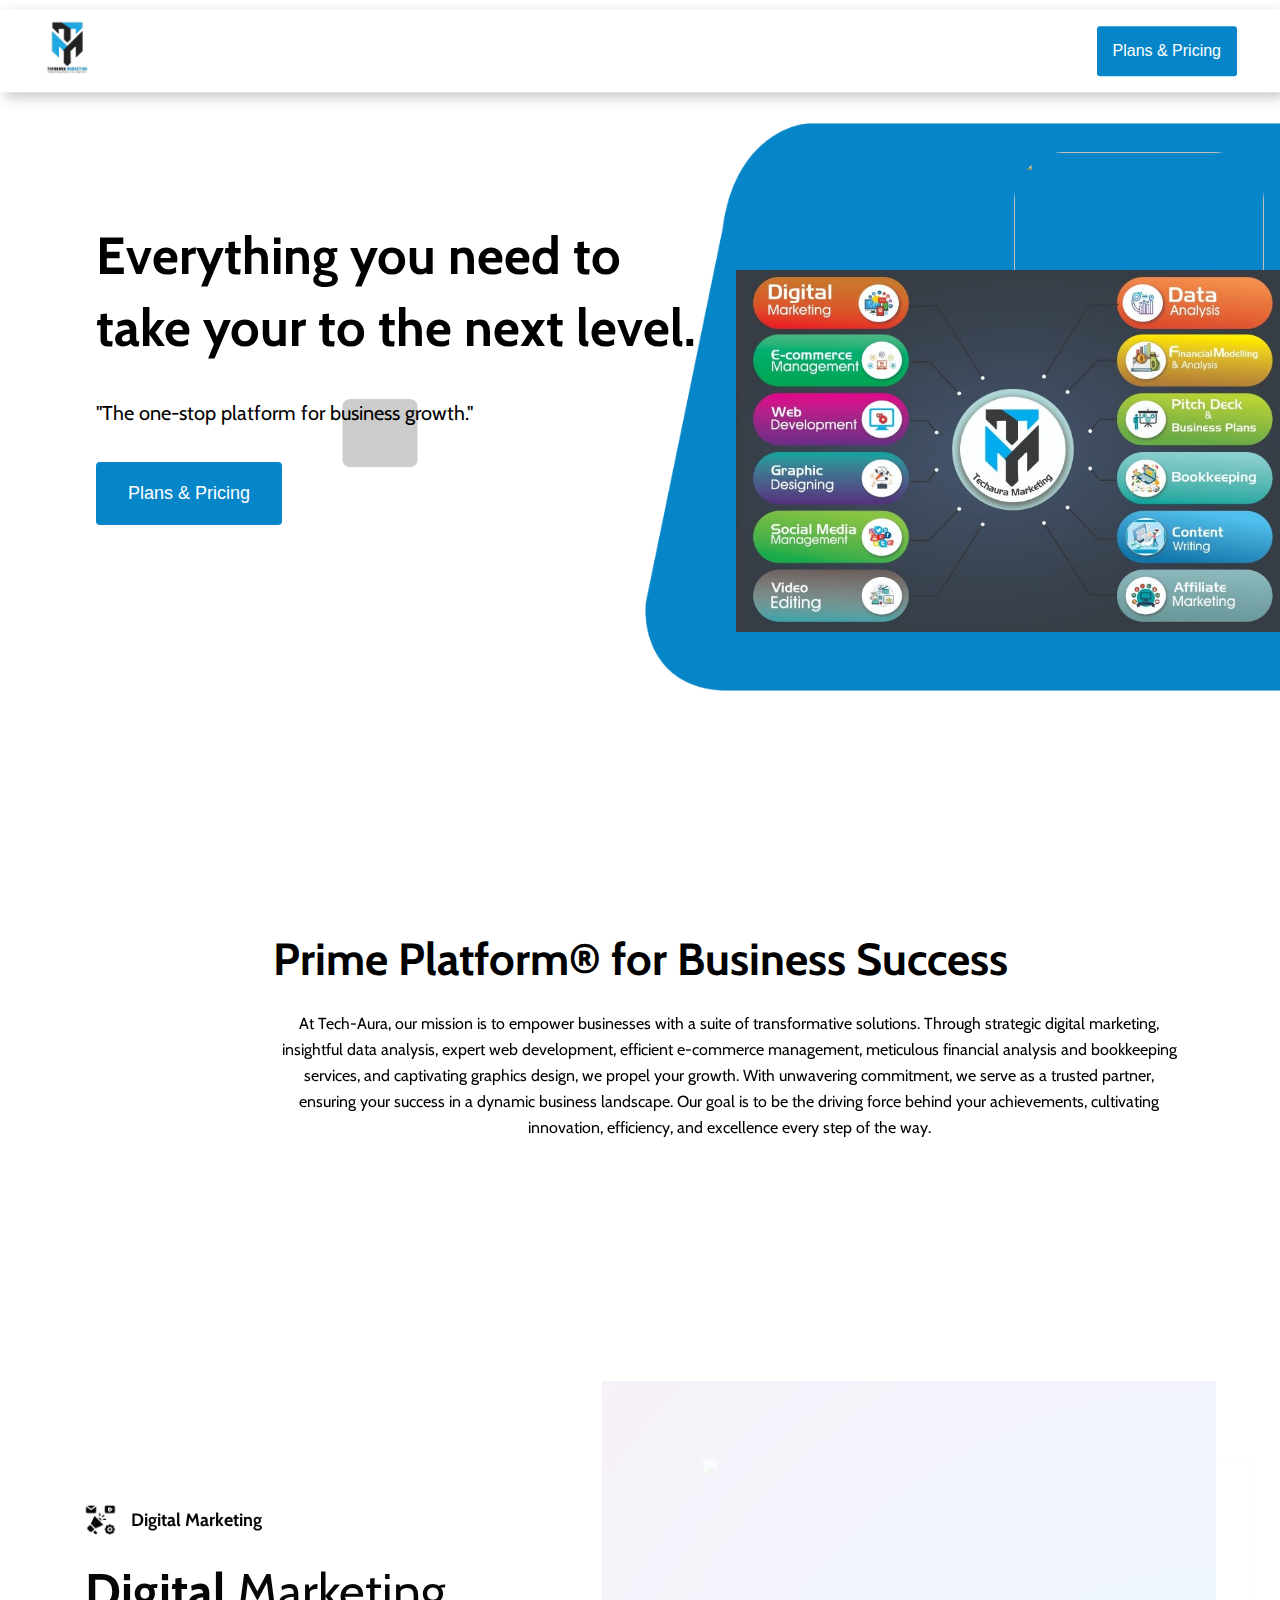
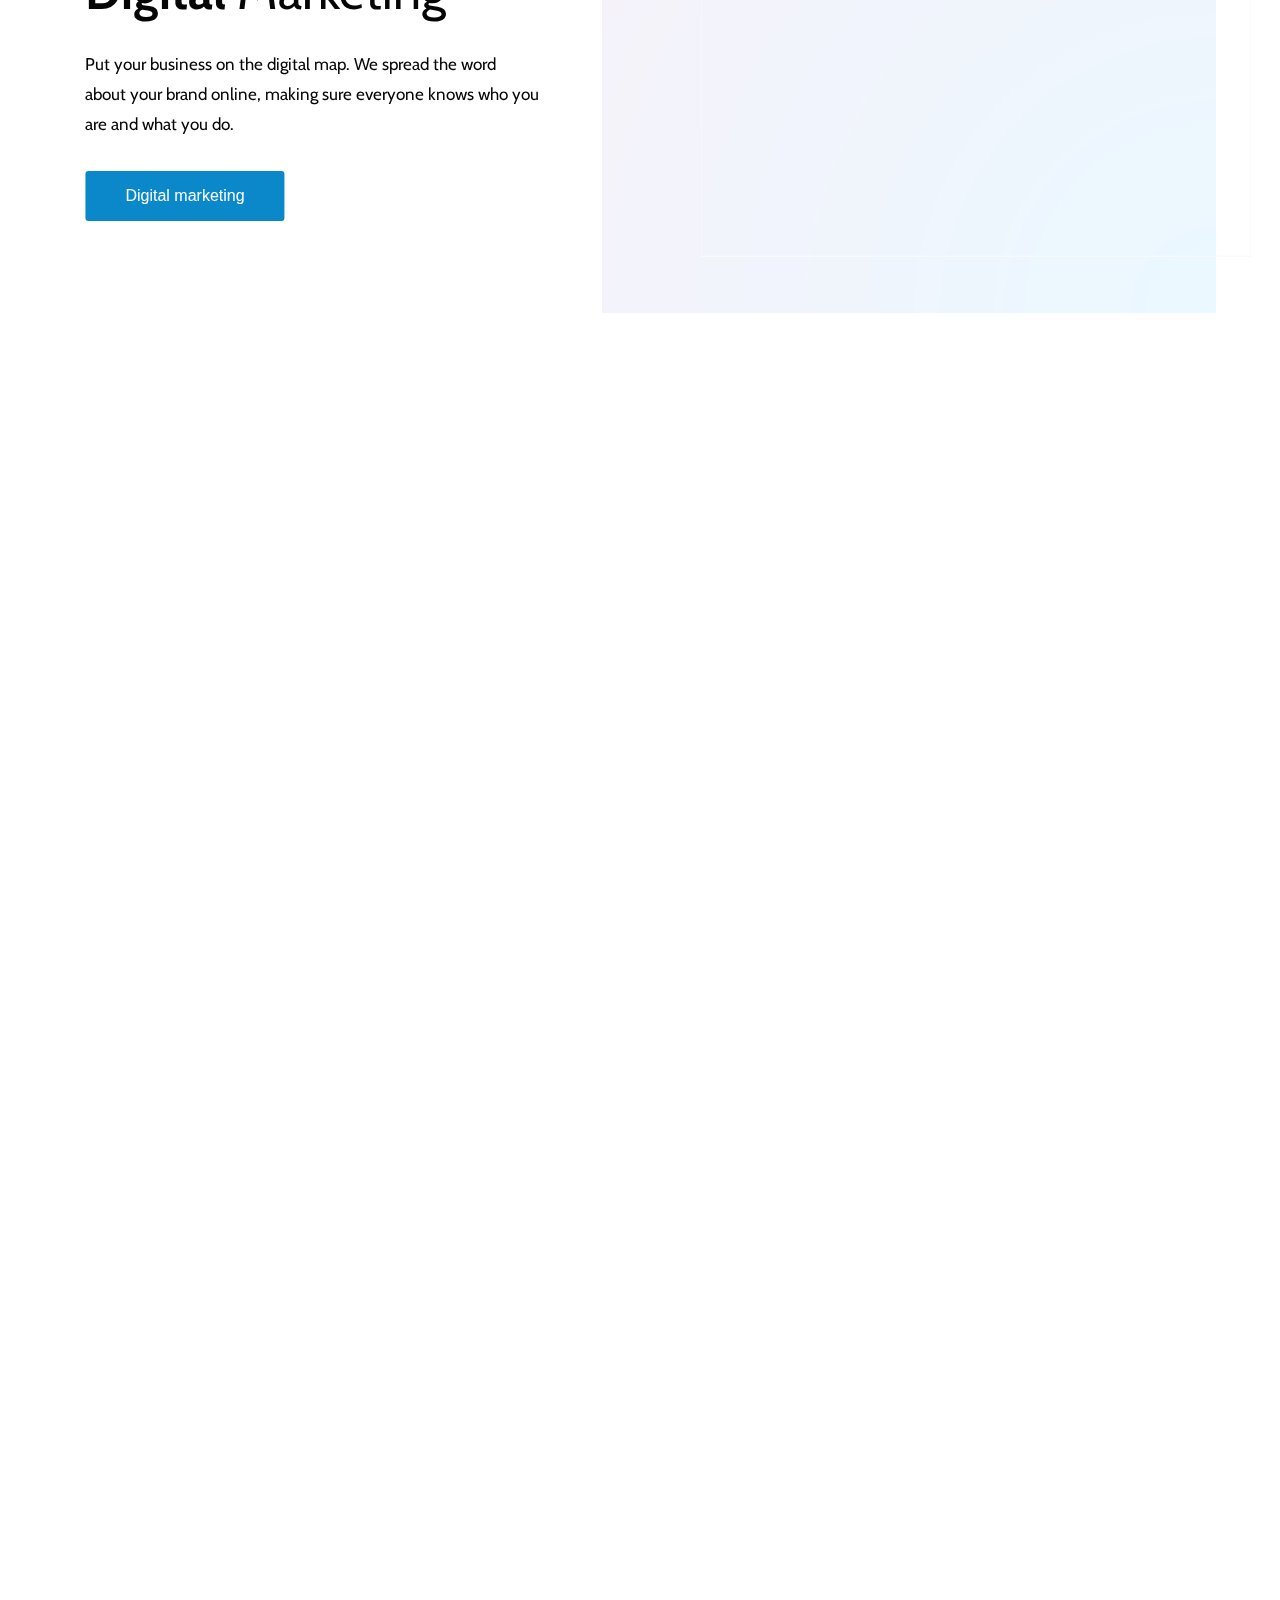
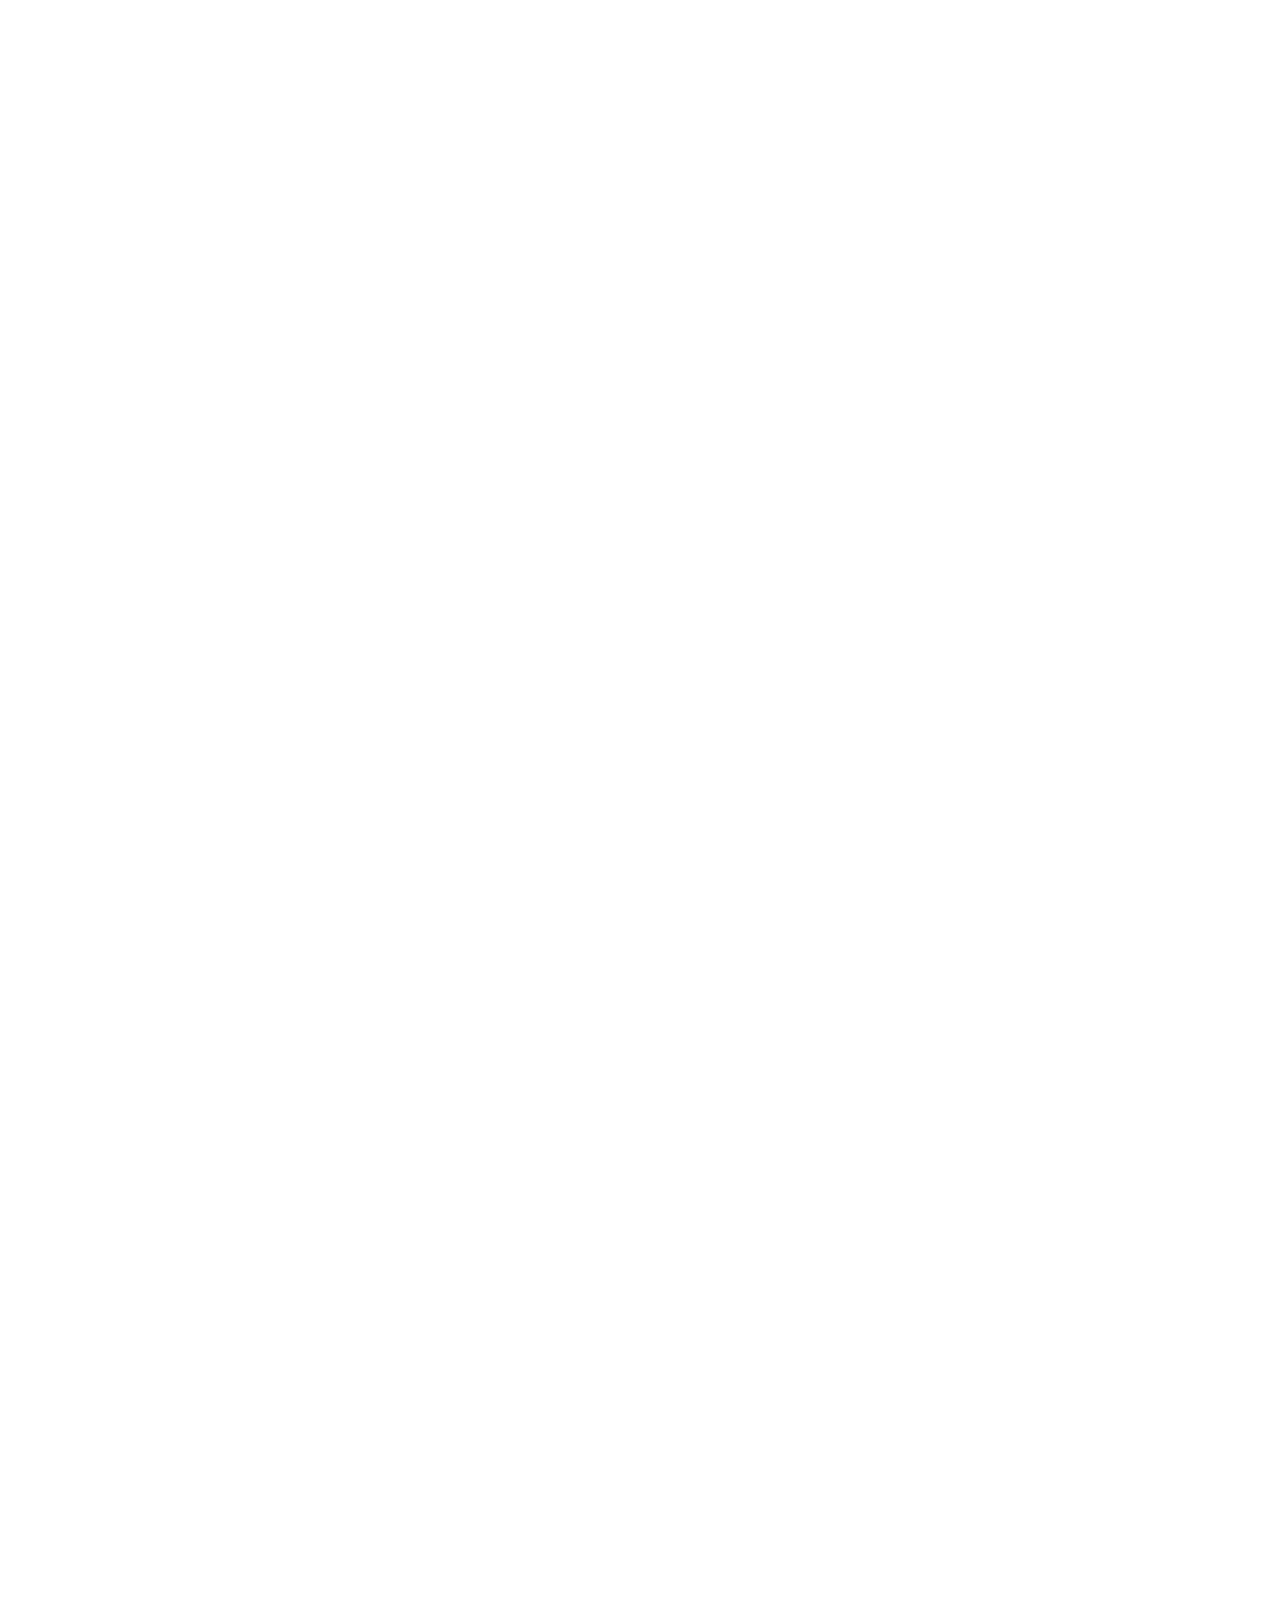
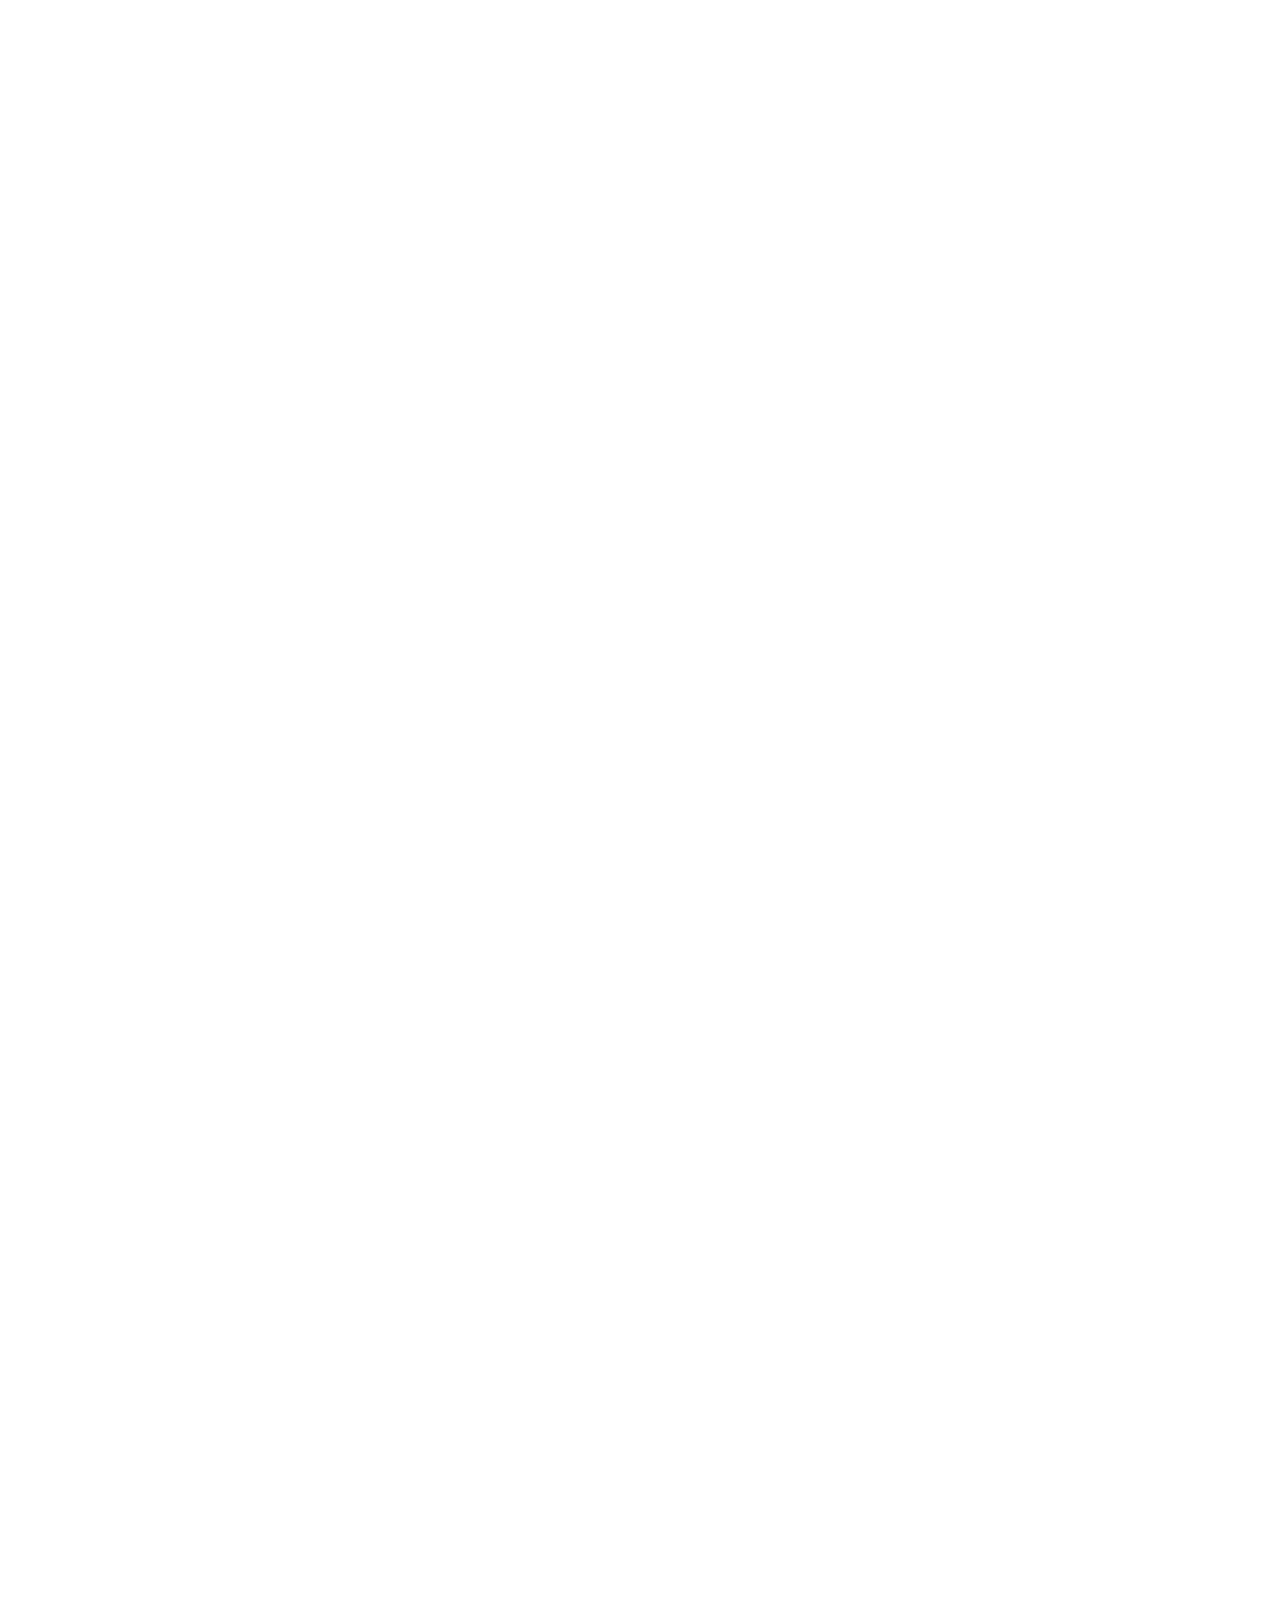
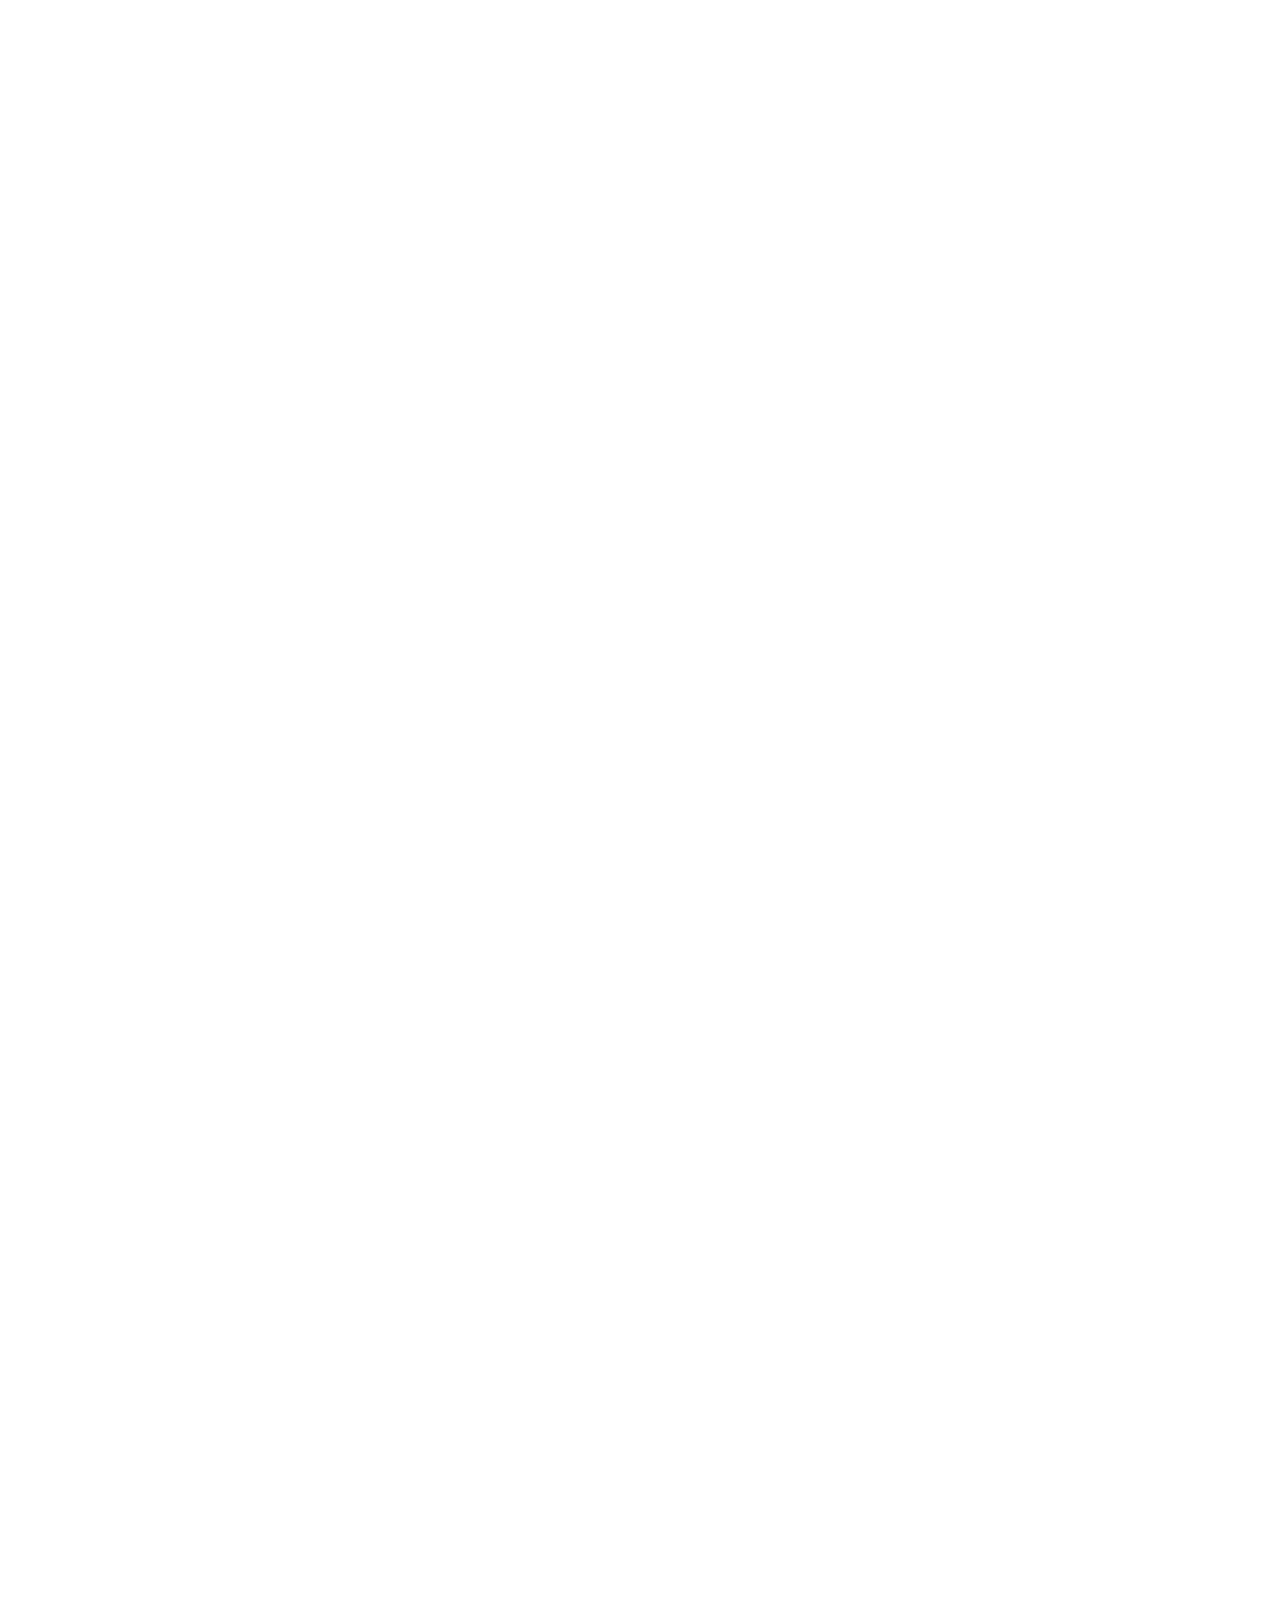
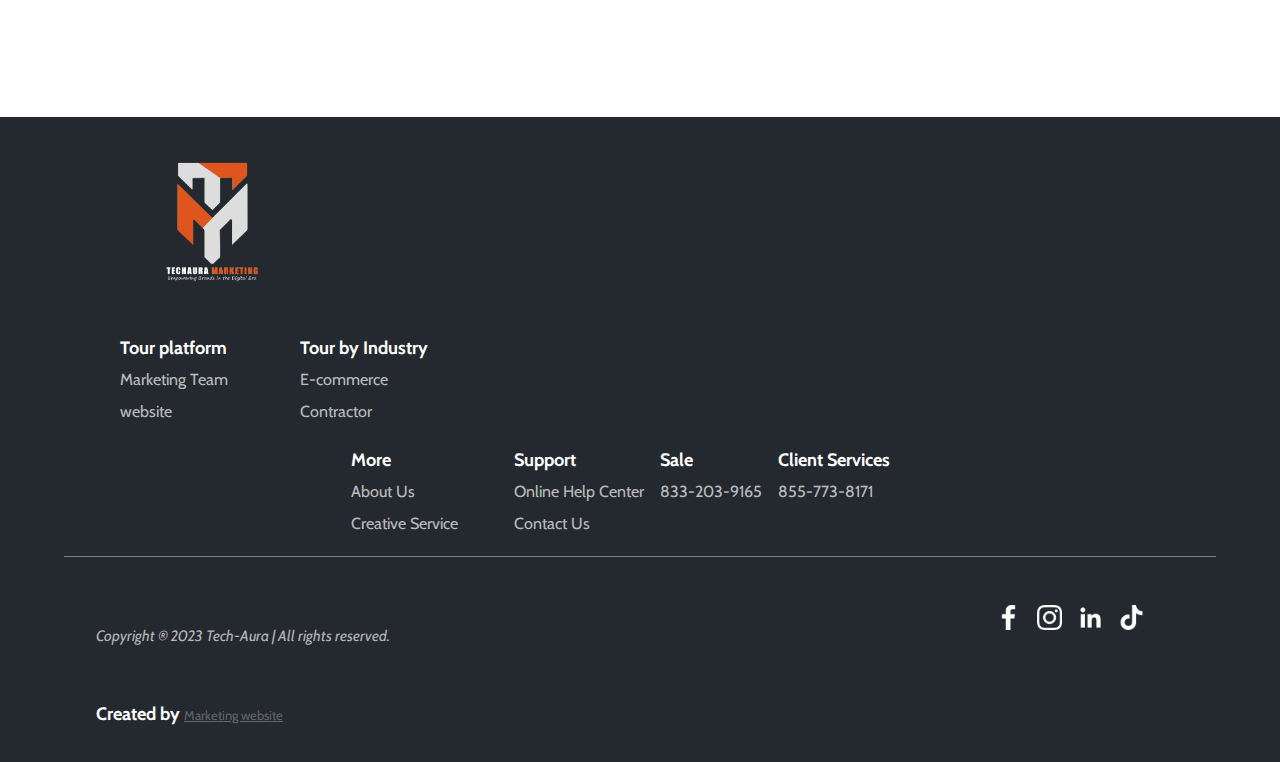
==== index.html @ 69d6fef4 "Page reconfigured" ====
<!DOCTYPE html>
<html lang="en">
  <head>
    <meta charset="UTF-8" />
    <meta name="viewport" content="width=device-width, initial-scale=1.0" />
    <title>marketing website</title>
    <link rel="icon" type="image/x-icon" href="./images/logo-2 (1).jpg" />
    <link rel="stylesheet" href="./css/index.css" />
    <script src="https://cdnjs.cloudflare.com/ajax/libs/gsap/3.12.2/gsap.min.js"></script>
    <script
      src="https://cdnjs.cloudflare.com/ajax/libs/gsap/3.12.2/ScrollTrigger.min.js"
      integrity="sha512-Ic9xkERjyZ1xgJ5svx3y0u3xrvfT/uPkV99LBwe68xjy/mGtO+4eURHZBW2xW4SZbFrF1Tf090XqB+EVgXnVjw=="
      crossorigin="anonymous"
      referrerpolicy="no-referrer"
    ></script>
    <script src="https://cdn.jsdelivr.net/gh/studio-freight/lenis@1.0.19/bundled/lenis.min.js"></script>
    <script src="./javascript/script.js" defer></script>
  </head>
  <body>
    <!-- header  -->
    <header class="header">
      <!-- header-left-block  -->
      <div class="header-left-block">
        <!-- logo-block  -->
        <a href="./index.html">
          <img class="logo" src="./images/Lgo (2).png" alt="" />
        </a>
        <!-- navbarlinks-block -->
        <div class="nav-links">
          <ul>
            <li id="content">
              <a href="#"
                >Services<span
                  ><img
                    src="./images/arrow-down-sign-to-navigate.png"
                    alt="" /></span
              ></a>
            </li>
            <li><a href="./Blog.html">Blog</a></li>
            <li><a href="./about.html">About</a></li>
            <li><a href="./contact.html">Contact</a></li>
          </ul>
        </div>
        <!-- Navbar HOver links-block -->
        <div class="nav-links-block" id="b">
          <div class="nav-links-col">
            <div class="nav-links-each">
              <!-- grid-small-block  -->
              <div class="nav-links-top">
                <img
                  src="./images/digital-marketing.png"
                  alt=""
                  class="small-block-icon"
                />
                <h4 class="small-block-heading">Digital Marketing</h4>
              </div>
              <!-- Nav Para -->
              <p>Fast-Track Success with Digital Marketing</p>
            </div>
            <div class="nav-links-each">
              <!-- grid-small-block  -->
              <div class="nav-links-top">
                <img
                  src="./images/e-com icon.png"
                  alt=""
                  class="small-block-icon"
                />
                <h4 class="small-block-heading">E-commerce Management</h4>
              </div>
              <!-- Nav Para -->
              <p>Drive Sales with E-Commerce Excellence</p>
            </div>
            <div class="nav-links-each">
              <!-- grid-small-block  -->
              <div class="nav-links-top">
                <img
                  src="./images/web-development icon.png"
                  alt=""
                  class="small-block-icon"
                />
                <h4 class="small-block-heading">Web Development</h4>
              </div>
              <!-- Nav Para -->
              <p>Coding Your Vision: Professional Web Development</p>
            </div>
            <div class="nav-links-each">
              <!-- grid-small-block  -->
              <div class="nav-links-top">
                <img
                  src="./images/graphic-design.png"
                  alt=""
                  class="small-block-icon"
                />
                <h4 class="small-block-heading">Graphis Designing</h4>
              </div>
              <!-- Nav Para -->
              <p>Navigating Aesthetics: Elevate with Graphics Design</p>
            </div>
          </div>

          <div class="nav-links-col">
            <div class="nav-links-each">
              <!-- grid-small-block  -->
              <div class="nav-links-top">
                <img
                  src="./images/social-media (1).png"
                  alt=""
                  class="small-block-icon"
                />
                <h4 class="small-block-heading">Social Media Management</h4>
              </div>
              <!-- Nav Para -->
              <p>Connect, Convert, Succeed: Social Media Pros</p>
            </div>
            <div class="nav-links-each">
              <!-- grid-small-block  -->
              <div class="nav-links-top">
                <img
                  src="./images/film-editing.png"
                  alt=""
                  class="small-block-icon"
                />
                <h4 class="small-block-heading">Video editing</h4>
              </div>
              <!-- Nav Para -->
              <p>Transforming Footage into Art: Video Editing Wizards</p>
            </div>
            <div class="nav-links-each">
              <!-- grid-small-block  -->
              <div class="nav-links-top">
                <img
                  src="./images/data-analysis.png"
                  alt=""
                  class="small-block-icon"
                />
                <h4 class="small-block-heading">Data Analysis</h4>
              </div>
              <!-- Nav Para -->
              <p>Turning Data into Knowledge: Analysis Pros</p>
            </div>
            <div class="nav-links-each">
              <!-- grid-small-block  -->
              <div class="nav-links-top">
                <img
                  src="./images/financial-analysis.png"
                  alt=""
                  class="small-block-icon"
                />
                <h4 class="small-block-heading">
                  Financial Modelling & Analysis
                </h4>
              </div>
              <!-- Nav Para -->
              <p>Financial Futures: Expert Analysis and Modeling</p>
            </div>
          </div>

          <div class="nav-links-col">
            <div class="nav-links-each">
              <!-- grid-small-block  -->
              <div class="nav-links-top">
                <img
                  src="./images/strategic-plan.png"
                  alt=""
                  class="small-block-icon"
                />
                <h4 class="small-block-heading">Pitch Deck & Business Plan</h4>
              </div>
              <!-- Nav Para -->
              <p>
                From Idea to Investment: Crafting Pitch Decks and Business Plans
              </p>
            </div>
            <div class="nav-links-each">
              <!-- grid-small-block  -->
              <div class="nav-links-top">
                <img
                  src="./images/bookkeeping (1).png"
                  alt=""
                  class="small-block-icon"
                />
                <h4 class="small-block-heading">Bookkeeping</h4>
              </div>
              <!-- Nav Para -->
              <p>Financial Precision: Bookkeeping Excellence</p>
            </div>
            <div class="nav-links-each">
              <!-- grid-small-block  -->
              <div class="nav-links-top">
                <img
                  src="./images/content-creator.png"
                  alt=""
                  class="small-block-icon"
                />
                <h4 class="small-block-heading">Content writing</h4>
              </div>
              <!-- Nav Para -->
              <p>Words that Matter: Masterful Content Creation</p>
            </div>
          </div>
        </div>
      </div>
      <!-- header-right-block  -->
      <div class="header-right-block">
        <!-- header-right-block-btn  -->
        <button class="right-block-btn">
          <a href="#">Plans & Pricing</a>
        </button>
      </div>
    </header>

    <!-- hero-section -->
    <section class="hero-section">
      <!-- background-assets-block  -->
      <!-- background-right-asset -->
      <div class="background-right-asset">
        <img
          class="background-right-image"
          src="./images/Vector 50 (2).png"
          alt=""
        />
      </div>
      <!-- backgroun-left-top-asset -->
      <div class="background-left-top-asset">
        <img
          class="background-rectangle-top"
          src="./images/Rectangle 1.png"
          alt=""
        />
      </div>
      <!-- backgroun-left-bottom-asset -->
      <div class="backgroun-left-bottom-asset">
        <img
          class="background-rectangle-bottom"
          src="./images/Rectangle 2.png"
          alt=""
        />
      </div>

      <!-- hero-block-content -->
      <div class="hero-block-content">
        <!-- left-grid-block  -->
        <div class="left-grid-block">
          <div class="left-grid-block-content">
            <h1 class="left-grid-block-heading">
              Everything you need to take your
              <span class="auto-type"></span> to the next level.
            </h1>
            <p class="left-grid-block-para">
              "The one-stop platform for business growth."
            </p>
            <button class="left-grid-block-btn">
              <a href="http://">Plans & Pricing</a>
            </button>
          </div>
        </div>
        <!-- right-grid-block  -->
        <div class="right-grid-block">
          <div class="right-grid-block-content">
            <img
              class="right-block-image-first"
              src="https://firebasestorage.googleapis.com/v0/b/tech-aura.appspot.com/o/group-people-working-team%20(1).jpg?alt=media&token=35de0142-ad74-4899-b214-7d2cd3d12f76"
              alt=""
            />
            <img
              class="right-block-image-second"
              src="./images/hero-bg.jpg"
              alt=""
            />
          </div>
        </div>
      </div>
    </section>
    <!-- brief-info -->
    <section class="brief-info-section">
      <div class="brief-info-block-content">
        <h1 class="brief-info-block-heading">
          Prime Platform® for Business Success
        </h1>
        <p class="brief-info-block-para">
          At Tech-Aura, our mission is to empower businesses with a suite of
          transformative solutions. Through strategic digital marketing,
          insightful data analysis, expert web development, efficient e-commerce
          management, meticulous financial analysis and bookkeeping services,
          and captivating graphics design, we propel your growth. With
          unwavering commitment, we serve as a trusted partner, ensuring your
          success in a dynamic business landscape. Our goal is to be the driving
          force behind your achievements, cultivating innovation, efficiency,
          and excellence every step of the way.
        </p>
      </div>
    </section>
    <!-- service-section -->
    <section class="service-section">
      <!-- service-block-content  -->
      <div class="service-block-content">
        <!-- grid-first-block  -->
        <div class="service-grid-block">
          <!-- grid-left-block  -->
          <div class="service-grid-left-block service-animation-info">
            <!-- grid-small-block  -->
            <div class="grid-small-block">
              <img
                src="./images/digital-marketing.png"
                alt=""
                class="small-block-icon"
              />
              <h4 class="small-block-heading">Digital Marketing</h4>
            </div>
            <h1 class="grid-left-block-heading">
              Digital <span class="grid-block-span">Marketing</span>
            </h1>
            <p class="grid-left-block-para">
              Put your business on the digital map. We spread the word about
              your brand online, making sure everyone knows who you are and what
              you do.
            </p>
            <button class="grid-left-block-btn">
              <a href="">Digital marketing</a>
            </button>
          </div>
          <!-- grid-right-block  -->
          <div class="service-grid-right-block service-animation-block">
            <img
              src="https://firebasestorage.googleapis.com/v0/b/tech-aura.appspot.com/o/DigitalMarketing(1).jpg?alt=media&token=f0b3ee08-d6f8-42c7-abb7-6e18aa6aa302"
              alt=""
              class="grid-right-block-img"
            />
          </div>
        </div>
        <!-- grid-second-block  -->
        <div class="service-grid-block">
          <!-- grid-left-block  -->
          <div class="service-grid-left-block service-animation-info">
            <!-- grid-small-block -->
            <div class="grid-small-block">
              <img
                src="./images/e-com icon.png"
                alt=""
                class="small-block-icon"
              />
              <h4 class="small-block-heading">E-Commerce Management</h4>
            </div>
            <h1 class="grid-left-block-heading">
              E-commerce <span class="grid-block-span"> Management</span>
            </h1>
            <p class="grid-left-block-para">
              Selling made simple. We handle the nitty-gritty of your online
              store, so you can make sales while we make sure everything runs
              like clockwork.
            </p>
            <button class="grid-left-block-btn">
              <a href="">E-commerce management</a>
            </button>
          </div>
          <!-- grid-right-block  -->
          <div class="service-grid-right-block service-animation-block">
            <img
              src="https://firebasestorage.googleapis.com/v0/b/tech-aura.appspot.com/o/e-com.jpg?alt=media&token=a4ffc739-c35b-4fcd-989b-e1a9fe296877"
              alt=""
              class="grid-right-block-img"
            />
          </div>
        </div>

        <!-- grid-third-block -->
        <div class="service-grid-block">
          <!-- grid-left-block  -->
          <div class="service-grid-left-block service-animation-info">
            <!-- grid-small-block -->
            <div class="grid-small-block">
              <img
                src="./images/web-development icon.png"
                alt=""
                class="small-block-icon"
              />
              <h4 class="small-block-heading">Web Development</h4>
            </div>
            <h1 class="grid-left-block-heading">
              Web <span class="grid-block-span">Development</span>
            </h1>
            <p class="grid-left-block-para">
              Your website, your way. We build sites that are like your best
              employee—always working, always impressing, and never taking a
              coffee break.
            </p>
            <button class="grid-left-block-btn">
              <a href="">Web development</a>
            </button>
          </div>
          <!-- grid-right-block  -->
          <div class="service-grid-right-block service-animation-block">
            <img
              src="https://firebasestorage.googleapis.com/v0/b/tech-aura.appspot.com/o/WD.jpg?alt=media&token=7f5907f6-e8e3-49e4-8478-03e8ae3d8b2d"
              alt=""
              class="grid-right-block-img"
            />
          </div>
        </div>

        <!-- grid-fourth-block -->
        <div class="service-grid-block">
          <!-- grid-left-block  -->
          <div class="service-grid-left-block service-animation-info">
            <!-- grid-small-block -->
            <div class="grid-small-block">
              <img
                src="./images/graphic-design.png"
                alt=""
                class="small-block-icon"
              />
              <h4 class="small-block-heading">Graphic Designing</h4>
            </div>
            <h1 class="grid-left-block-heading">
              Graphic <span class="grid-block-span">Designing</span>
            </h1>
            <p class="grid-left-block-para">
              Art with a purpose. Our designs aren't just pretty; they're
              storytellers, sparking instant connections and turning heads your
              way.
            </p>
            <button class="grid-left-block-btn">
              <a href="">Graphic designing</a>
            </button>
          </div>
          <!-- grid-right-block  -->
          <div class="service-grid-right-block service-animation-block">
            <img
              src="https://firebasestorage.googleapis.com/v0/b/tech-aura.appspot.com/o/GraphicDesign%20(1).jpg?alt=media&token=455a0353-ab69-4b3b-93b8-1aa8b7670e25"
              alt=""
              class="grid-right-block-img"
            />
          </div>
        </div>

        <!-- grid-fifth-block -->
        <div class="service-grid-block">
          <!-- grid-left-block  -->
          <div class="service-grid-left-block service-animation-info">
            <!-- grid-small-block -->
            <div class="grid-small-block">
              <img
                src="./images/social-media (1).png"
                alt=""
                class="small-block-icon"
              />
              <h4 class="small-block-heading">Social Media Management</h4>
            </div>
            <h1 class="grid-left-block-heading">
              Social <span class="grid-block-span">Media Management</span>
            </h1>
            <p class="grid-left-block-para">
              We're your online social butterflies. We handle your social media
              so you can focus on what you do best while we create buzz and
              build your online tribe.
            </p>
            <button class="grid-left-block-btn">
              <a href="">Social Media Management</a>
            </button>
          </div>
          <!-- grid-right-block  -->
          <div class="service-grid-right-block service-animation-block">
            <img
              src="https://firebasestorage.googleapis.com/v0/b/tech-aura.appspot.com/o/SocialMedialM.jpg?alt=media&token=38119fa1-e382-476b-a349-7122c2722ea4"
              alt=""
              class="grid-right-block-img"
            />
          </div>
        </div>

        <!-- grid-sixth-block -->
        <div class="service-grid-block">
          <!-- grid-left-block  -->
          <div class="service-grid-left-block service-animation-info">
            <!-- grid-small-block -->
            <div class="grid-small-block">
              <img
                src="./images/film-editing.png"
                alt=""
                class="small-block-icon"
              />
              <h4 class="small-block-heading">Video Editing</h4>
            </div>
            <h1 class="grid-left-block-heading">
              Video <span class="grid-block-span"> Editing</span>
            </h1>
            <p class="grid-left-block-para">
              Lights, camera, editing! We turn your footage into a blockbuster.
              Smooth transitions, snappy edits—your story, now a visual
              masterpiece.
            </p>
            <button class="grid-left-block-btn">
              <a href="">Video Editing</a>
            </button>
          </div>
          <!-- grid-right-block  -->
          <div class="service-grid-right-block service-animation-block">
            <img
              src="https://firebasestorage.googleapis.com/v0/b/tech-aura.appspot.com/o/VideoEditing1.jpg?alt=media&token=ecf9ee35-1299-4541-b336-0c6206171f5f"
              alt=""
              class="grid-right-block-img"
            />
          </div>
        </div>

        <!-- grid-seventh-block -->
        <div class="service-grid-block">
          <!-- grid-left-block  -->
          <div class="service-grid-left-block service-animation-info">
            <!-- grid-small-block -->
            <div class="grid-small-block">
              <img
                src="./images/data-analysis.png"
                alt=""
                class="small-block-icon"
              />
              <h4 class="small-block-heading">Data Analysis</h4>
            </div>
            <h1 class="grid-left-block-heading">
              Data<span class="grid-block-span"> Analysis</span>
            </h1>
            <p class="grid-left-block-para">
              Uncover secrets in numbers. We're the codebreakers, turning data
              into insights, helping you make smart choices and see
              opportunities others miss.
            </p>
            <button class="grid-left-block-btn">
              <a href="">Data Analysis</a>
            </button>
          </div>
          <!-- grid-right-block  -->
          <div class="service-grid-right-block service-animation-block">
            <img
              src="https://firebasestorage.googleapis.com/v0/b/tech-aura.appspot.com/o/DataAnalysis2.jpg?alt=media&token=d14e3ce7-6cfc-4478-8ac2-d83439b3fc60"
              alt=""
              class="grid-right-block-img"
            />
          </div>
        </div>

        <!-- grid-eighth-block -->
        <div class="service-grid-block">
          <!-- grid-left-block  -->
          <div class="service-grid-left-block service-animation-info">
            <!-- grid-small-block -->
            <div class="grid-small-block">
              <img
                src="./images/financial-analysis.png"
                alt=""
                class="small-block-icon"
              />
              <h4 class="small-block-heading">
                Financial Modelling & Analysis
              </h4>
            </div>
            <h1 class="grid-left-block-heading">
              Financial<span class="grid-block-span"> Modelling </span> &
              <span class="grid-block-span">Analysis</span>
            </h1>
            <p class="grid-left-block-para">
              Your financial GPS. We map out your financial journey, so you can
              navigate the twists and turns of business with confidence.
            </p>
            <button class="grid-left-block-btn">
              <a href="">Financial Modelling & Analysis</a>
            </button>
          </div>
          <!-- grid-right-block  -->
          <div class="service-grid-right-block service-animation-block">
            <img
              src="https://firebasestorage.googleapis.com/v0/b/tech-aura.appspot.com/o/Finance.jpg?alt=media&token=dcbf0689-b756-4b1b-9f37-a558356914fa"
              alt=""
              class="grid-right-block-img"
            />
          </div>
        </div>

        <!-- grid-ninth-block -->
        <div class="service-grid-block">
          <!-- grid-left-block  -->
          <div class="service-grid-left-block service-animation-info">
            <div class="grid-small-block">
              <img
                src="./images/strategic-plan.png"
                alt=""
                class="small-block-icon"
              />
              <h4 class="small-block-heading">Pitch Dect & Business Plans</h4>
            </div>
            <h1 class="grid-left-block-heading">
              Pitch Deck <span class="grid-block-span">& </span>Business Plans
            </h1>
            <p class="grid-left-block-para">
              Turning dreams into plans. Our magic? Crafting presentations that
              make investors nod, helping your ideas take flight in the business
              world.
            </p>
            <button class="grid-left-block-btn">
              <a href="">Pitch Deck & Business Plan</a>
            </button>
          </div>
          <!-- grid-right-block  -->
          <div class="service-grid-right-block service-animation-block">
            <img
              src="https://firebasestorage.googleapis.com/v0/b/tech-aura.appspot.com/o/Businessplan2.jpg?alt=media&token=0523afb5-cc5a-461f-9201-ca30ff02441a"
              alt=""
              class="grid-right-block-img"
            />
          </div>
        </div>

        <!-- grid-tenth-block -->
        <div class="service-grid-block">
          <!-- grid-left-block  -->
          <div class="service-grid-left-block service-animation-info">
            <!-- grid-small-block -->
            <div class="grid-small-block">
              <img
                src="./images/bookkeeping (1).png"
                alt=""
                class="small-block-icon"
              />
              <h4 class="small-block-heading">Bookkeeping</h4>
            </div>
            <h1 class="grid-left-block-heading">Bookkeeping</h1>
            <p class="grid-left-block-para">
              Numbers made nice. We organize your financial puzzle, making sure
              your money matters are tidy and clear, leaving you worry-free.
            </p>
            <button class="grid-left-block-btn">
              <a href="">Bookkeeping</a>
            </button>
          </div>
          <!-- grid-right-block  -->
          <div class="service-grid-right-block service-animation-block">
            <img
              src="https://firebasestorage.googleapis.com/v0/b/tech-aura.appspot.com/o/Bookkeeping2.jpg?alt=media&token=52a95fc7-0243-4b5f-a4fc-5c63c7a1640b"
              alt=""
              class="grid-right-block-img"
            />
          </div>
        </div>

        <!-- grid-eleventh-block -->
        <div class="service-grid-block">
          <!-- grid-left-block  -->
          <div class="service-grid-left-block service-animation-info">
            <!-- grid-small-block -->
            <div class="grid-small-block">
              <img
                src=".//images/content-creator.png"
                alt=""
                class="small-block-icon"
              />
              <h4 class="small-block-heading">Content Writing</h4>
            </div>
            <h1 class="grid-left-block-heading">
              Content <span class="grid-block-span">Writing</span>
            </h1>
            <p class="grid-left-block-para">
              Words that win hearts. Our writing tells your story, making sure
              people not only hear you but fall in love with what you say.
            </p>
            <button class="grid-left-block-btn">
              <a href="">Content Writing</a>
            </button>
          </div>
          <!-- grid-right-block  -->
          <div class="service-grid-right-block service-animation-block">
            <img
              src="https://firebasestorage.googleapis.com/v0/b/tech-aura.appspot.com/o/ContentWriting2.jpg?alt=media&token=ead1154c-9357-4fe1-936e-90bb38ce85e5"
              alt=""
              class="grid-right-block-img"
            />
          </div>
        </div>
      </div>
    </section>

    <!-- footer-section  -->
    <footer class="footer-section">
      <!-- footer-top-content  -->
      <div class="footer-block-top-content">
        <!-- footer-top-left-block  -->
        <div class="footer-top-left-block">
          <!-- logo-block  -->
          <img class="left-block-logo" src="./images/Lgo (1).png" alt="" />
        </div>
        <!-- footer-top-mis-block  -->
        <div class="footer-top-mid-block">
          <!-- mid-left-block  -->
          <div class="mid-left-block">
            <h1 class="mid-left-block-heading">Tour platform</h1>
            <!-- mid-left-block-links  -->
            <div class="mid-left-block-links">
              <ul>
                <li><a href="">Marketing Team</a></li>
                <li><a href="">website</a></li>
              </ul>
            </div>
          </div>
          <!-- mid-right-block  -->
          <div class="mid-right-block">
            <h1 class="mid-right-block-heading">Tour by Industry</h1>
            <!-- mid-right-block-links  -->
            <div class="mid-right-block-links">
              <ul>
                <li><a href="">E-commerce</a></li>
                <li><a href="">Contractor</a></li>
              </ul>
            </div>
          </div>
        </div>
        <!-- footer-right-block -->
        <div class="footer-right-block">
          <!-- footer-right-block-left-content-block  -->
          <div class="footer-right-block-left-content-block">
            <h1 class="left-block-heading">More</h1>
            <!-- left-block-links  -->
            <div class="left-block-links">
              <ul>
                <li><a href="">About Us</a></li>
                <li><a href="">Creative Service</a></li>
              </ul>
            </div>
          </div>
          <!-- footer-right-block-right-content-block -->
          <div class="footer-right-block-right-content-block">
            <!-- right-top-block  -->
            <div class="right-top-block">
              <h1 class="right-top-block-heading">Support</h1>
              <!-- right-top-block-links -->
              <div class="right-top-block-links">
                <ul>
                  <li><a href="">Online Help Center</a></li>
                  <li><a href="">Contact Us</a></li>
                </ul>
              </div>
            </div>
            <!-- right-mid-block -->
            <div class="right-mid-block">
              <h1 class="right-mid-block-heading">Sale</h1>
              <!-- right-mid-block-links -->
              <div class="right-mid-block-links">
                <ul>
                  <li><a href="">833-203-9165</a></li>
                </ul>
              </div>
            </div>
            <!-- right-bottom-block -->
            <div class="right-bottom-block">
              <h1 class="right-bottom-block-heading">Client Services</h1>
              <!-- right-bottom-block-links -->
              <div class="right-bottom-block-links">
                <ul>
                  <li><a href="">855-773-8171</a></li>
                </ul>
              </div>
            </div>
          </div>
        </div>
      </div>
      <!-- footer-block-bottom-content -->
      <div class="footer-block-bottom-content">
        <!-- footer-bottom-top-block-content -->
        <div class="footer-bottom-top-block-content">
          <!-- bottom-top-left-block -->
          <div class="bottom-top-left-block">
            <!-- top-left-block-para -->
            <p class="top-left-block-para">
              Copyright ® 2023 Tech-Aura | All rights reserved.
            </p>
            <!-- <div class="top-left-block-links">
              <ul>
                <li><a href="&">Brand Guidelines</a></li>
                <li><a href="&">legal</a></li>
                <li><a href="&">Privacy PoLicy</a></li>
              </ul>
            </div> -->
          </div>
          <!-- bottom-top-right-block -->
          <div class="bottom-top-right-block">
            <!-- <h1 class="bottom-top-right-block-heading">Social Links</h1> -->
            <!-- bottom-top-right-block-images -->
            <div class="bottom-top-right-block-images">
              <a href="https://www.facebook.com/profile.php?id=61550906618997"
                ><img
                  class="top-right-block-image"
                  src="./images/facebook-app-symbol (1).png"
                  alt=""
              /></a>
              <a href="https://www.instagram.com/techauramarketing/"
                ><img
                  class="top-right-block-image"
                  src="./images/instagram.png"
                  alt=""
              /></a>
              <a href="https://www.linkedin.com/company/99925884/admin/?lipi=urn%3Ali%3Apage%3Ad_flagship3_feed%3Bik83%2FX4BRyahn8GapzRzjQ%3D%3D"
                ><img
                  class="top-right-block-image"
                  src="./images/linkedin.png"
                  alt=""
              /></a>
              <a href="https://www.tiktok.com/business-suite/homepage"
                ><img
                  class="top-right-block-image"
                  src="./images/tik-tok.png"
                  alt=""
              /></a>
            </div>
          </div>
        </div>
        <!-- footer-bottom-bottom-block-content -->
        <div class="footer-bottom-bottom-block-content">
          <!-- bottom-block-content-first-heading -->
          <a class="bottom-block-content-first-link" href=""
            ><h1 class="bottom-block-content-first-heading">Created by</h1></a
          >
          <!-- bottom-block-content-second-link -->
          <a class="bottom-block-content-second-link" href=""
            >Marketing website</a
          >
        </div>
      </div>
    </footer>
    <!-- Load Typing library from the CDN -->
    <script src="https://unpkg.com/typed.js@2.0.16/dist/typed.umd.js"></script>

    <!-- Setup and start type animation code! -->
    <script>
      var typed = new Typed(".auto-type", {
        strings: [
          "brands",
          "business",
          " law firm",
          "real estate venture",
          "salon",
          "gym",
          "restaurant",
          "shop",
          "tech start-up",
          "consultancy",
          "e-commerce store",
          "clinic",
          "manufacturing unit",
          "bakery",
          "studio",
          "hotel",
          "farm",
          "clinic",
          "institute",
          "studio",
          "agency",
        ],
        typeSpeed: 100,
        loopCount: Infinity,
        loop: true,
      });
    </script>
  </body>
</html>
---- css/index.css ----
@import url("https://fonts.googleapis.com/css2?family=Cabin:ital,wght@0,400;0,500;0,600;0,700;1,400&display=swap");

/* css reset  */
/*! Note Use Rem Unit */
* {
  margin: 0px;
  padding: 0px;
}
:root {
  --primary: #0686c8;
  --secondary: black;
}
body {
  background-color: rgb(255, 255, 255);
  font-family: "Cabin", sans-serif;
  overflow-x: hidden;
}
/** header for navbar  */
header {
  background-color: rgb(255, 255, 255);
  box-shadow: 5px 5px 12px #8888887c;
  display: flex;
  justify-content: space-between;
  align-items: center;
  position: fixed;
  z-index: 2;
  top: 0px;
  width: 100vw;
}
/* header-left-block  */
.header-left-block {
  display: flex;
  margin-left: 23px;
  align-items: center;
}
/* logo-block */
.logo {
  width: 90px;
}
/* navbar-link */
.nav-links {
  margin: 0px 23px;
  position: relative;
}
.nav-links ul {
  display: flex;
  list-style: none;
}
.nav-links a {
  margin: 0px 20px;
  font-size: 18px;
  text-decoration: none;
  color: var(--secondary);
  font-weight: 600;
  position: relative;
}
.nav-links ul li :hover {
  color: var(--primary);
}
.nav-links a span {
  position: absolute;
  top: 4px;
  right: -20px;
}
.nav-links-block {
  position: absolute;
  top: 60px;
  left: 151px;
  display: grid;
  grid-template-columns: repeat(3, 1fr);
  gap: 20px;
  background-color: var(--primary);
  padding: 1rem 3rem;
  width: 60%;
  border-radius: 10px;
  display: none;
}
.nav-links-top h4 {
  font-size: 14px;
  /* color: white; */
}
.nav-links-each {
  margin: 2rem 0px;
  background-color: white;
  padding: 1.5rem 1rem;
  border-radius: 5px;
  height: 75px;
}
.nav-links-each p {
  /* color: white; */
  font-size: 12px;
}

/* header-right-block */
.header-right-block {
  padding: 0px 20px;
  margin-right: 23px;
}
/* right-block-btn  */
.right-block-btn {
  padding: 1rem 1rem;
  border: none;
  background-color: var(--primary);
  border-radius: 3px;
}
.right-block-btn a {
  text-decoration: none;
  font-size: 16px;
  color: rgb(255, 255, 255);
}
/* background-right-asset */
.background-right-asset {
  position: absolute;
  top: -17px;
  z-index: -111;
  right: 371px;
}
.background-right-asset img {
  width: 650px;
  position: absolute;
}
/* background-left-top-asset */
.background-left-top-asset {
  position: absolute;
  top: -14px;
  left: -98px;
  opacity: 0.2;
}
/* backgroun-left-bottom */
.backgroun-left-bottom-asset {
  position: absolute;
  left: 241px;
  bottom: 36px;
  opacity: 0.2;
  z-index: -1111;
}

.background-rectangle-bottom {
  width: 150px;
}

.auto-type {
  color: var(--primary);
}
/* hero section  */
.hero-section {
  position: relative;
  width: 90%;
  height: 600px;
  margin-top: 140px;
  margin-left: auto;
  margin-right: auto;
  z-index: 1;
}
/* grid-block */
.hero-block-content {
  display: grid;
  grid-template-columns: repeat(2, 1fr);
  grid-gap: 23px;
}
/* left-grid-block */
.left-grid-block {
  display: flex;
  flex-direction: column;
  justify-content: flex-start;
  align-items: flex-start;
  padding: 2rem;
}
/* left-block-content  */
.left-grid-block-content {
  width: 600px;
}
.left-grid-block-heading {
  font-size: 52px;
  line-height: 72px;
  margin-top: 3rem;
}
.left-grid-block-para {
  margin-top: 2rem;
  font-size: 20px;
  line-height: 34px;
}
.left-grid-block-btn {
  padding: 1.3rem 2rem;
  background-color: var(--primary);
  margin-top: 2rem;
  border: none;
  border-radius: 4px;
  transition: all 1s;
}

.left-grid-block-btn:hover {
  background-color: rgb(128, 128, 128);
  color: #000;
}

.left-grid-block-btn a {
  text-decoration: none;
  color: white;
  font-size: 18px;
}

/* right-grid-block */
.right-grid-block {
  padding: 2rem;
}

/* right-block-content  */
.right-grid-block-content {
  position: relative;
}
.right-block-image-first {
  width: 250px;
  height: 250px;
  object-fit: cover;
  position: absolute;
  top: -20px;
  right: -80px;
  border-radius: 50px;
}
.right-block-image-second {
  width: 550px;
  height: 450px;
  object-fit: contain;
  position: absolute;
  top: 40px;
  left: -47px;
  object-position: 95% 66%;
  /* border-radius: 50px; */
}

/* brief-info-block */
.brief-info-section {
  margin-top: 12rem;
  display: flex;
  justify-content: center;
  align-items: center;
}
/* brief-info-block-content */
.brief-info-block-content {
  display: flex;
  flex-direction: column;
  justify-content: center;
  align-items: center;
  width: 900px;
}
/*brief-info-block-heading */
.brief-info-block-heading {
  font-size: 45px;
  margin-bottom: 25px;
}
/*brief-info-block-para */
.brief-info-block-para {
  text-align: center;
  line-height: 26px;
  font-size: 16px;
}

/* Service block  */
.service-section {
  margin-top: 15rem;
}
/* service-content-block */
.service-block-content {
  width: 90%;
  margin: auto;
}

/* grid-block  */
.service-grid-block {
  display: grid;
  grid-template-columns: repeat(2, 1fr);
  grid-gap: 20px;
  margin: 4rem 0rem;
}
/* grid-left-block  */
/* grid-left-small-block */
.grid-small-block,
.nav-links-top {
  display: flex;
  align-items: center;
  margin: 2rem 0rem;
}
.nav-links-top {
  margin: 0.5rem 0rem;
}
.small-block-icon {
  width: 30px;
}
.small-block-heading {
  font-size: 18px;
  margin-left: 1rem;
}
/* .service-grid-left-block */
.service-grid-left-block {
  display: flex;
  flex-direction: column;
  justify-content: center;
  align-items: flex-start;
  padding: 2rem;
}
.grid-left-block-heading {
  font-size: 50px;
  line-height: 50px;
  margin-bottom: 2rem;
}
.grid-block-span {
  font-weight: 100;
}
.grid-left-block-para {
  font-size: 17px;
  line-height: 30px;
  margin-bottom: 2rem;
}
.grid-left-block-btn {
  padding: 1rem 2.5rem;
  border: none;
  border-radius: 3px;
  background-color: var(--primary);
}

.grid-left-block-btn a {
  text-decoration: none;
  font-size: 16px;
  color: white;
}
/* grid-right-block */
.grid-right-block-img {
  width: 550px;
  height: 400px;
  object-fit: cover;
}
.service-grid-right-block {
  padding-left: 4rem;
  padding-top: 4rem;
  padding-bottom: 4rem;
  text-align: right;
  background: radial-gradient(circle at right bottom, #26b5fd, #a66bbd);
}

.service-grid-block:nth-of-type(2) .service-grid-right-block {
  background: radial-gradient(circle at left bottom, #ed61ff, #f50000);
}

.service-grid-block:nth-of-type(3) .service-grid-right-block {
  background: radial-gradient(circle at left bottom, #6cb8cd, #7108398e);
}

.service-grid-block:nth-of-type(4) .service-grid-right-block {
  background: radial-gradient(circle at left bottom, #c88106, #c8bd7f8e);
}

.service-grid-block:nth-of-type(5) .service-grid-right-block {
  background: radial-gradient(circle at left bottom, #ffeb5b, #00e9fa);
}

.service-grid-block:nth-of-type(6) .service-grid-right-block {
  background: radial-gradient(circle at left bottom, #8888df, #9bdde9);
}

.service-grid-block:nth-of-type(7) .service-grid-right-block {
  background: radial-gradient(circle at left bottom, #c8ca98, #6a787b);
}

.service-grid-block:nth-of-type(8) .service-grid-right-block {
  background: radial-gradient(circle at left bottom, #efc3c7, #ff4d00);
}

.service-grid-block:nth-of-type(9) .service-grid-right-block {
  background: radial-gradient(circle at left bottom, #ec67f9, #00e9fa);
}

.service-grid-block:nth-of-type(10) .service-grid-right-block {
  background: radial-gradient(circle at left bottom, #6cb8cd, #7108398e);
}

.service-grid-block:nth-of-type(11) .service-grid-right-block {
  background: radial-gradient(circle at left bottom, #c88106, #c8bd7f8e);
}

.service-grid-block:nth-of-type(9) .service-grid-right-block img {
  object-position: right;
}

.service-grid-block:nth-of-type(10) .service-grid-right-block img {
  object-position: right;
}

/** footer-block  */
.footer-section {
  margin-top: 244px;
  background-color: #24282f;
  padding: 1rem 4rem;
}
/* footer-top-content */
.footer-block-top-content {
  grid-template-columns: repeat(3, 1fr);
  border-bottom: 1px solid gray;
}
/* left-block  */
.footer-top-left-block {
  display: flex;
  flex-direction: column;
  width: 300px;
  justify-content: center;
  align-items: center;
  margin-bottom: 1rem;
}
/* logo-block  */
.left-block-logo {
  width: 13rem;
  filter: invert(1);
}
/* left-block-img  */
.left-block-img {
  display: grid;
  grid-template-columns: repeat(2, 1fr);
}
/* left-block-first-img  */
.left-block-first-img {
  width: 6.7rem;
}
/* mid-section  */
.footer-top-mid-block {
  display: flex;
  margin: 1rem;
}
/* mid-left-block  */
.mid-left-block {
  margin: 0rem 2.5rem;
}
/* mid-left-block-heading */
.mid-left-block-heading {
  font-size: 18px;
  color: white;
  line-height: 2rem;
}

.footer-section ul {
  list-style: none;
}

.footer-section ul li a {
  text-decoration: none;
  font-size: 16px;
  color: rgba(255, 255, 255, 0.706);
  line-height: 2rem;
}

.footer-section ul li a:hover {
  color: white;
}

.footer-section h1 {
  font-size: 18px;
  color: white;
  line-height: 2rem;
}

/* mid-mid-block */
.mid-mid-block {
  margin: 2rem 2.5rem;
}

/* mid-right-block  */
.mid-right-block {
  margin: 0rem 2rem;
}

/* footer-right-block  */
.footer-right-block {
  margin: 1rem;
  margin-left: 0px;
  display: flex;
  justify-content: center;
  align-items: center;
}
/* right-left-block  */
.footer-right-block-left-content-block {
  margin: 0rem 1rem;
}
/* right-right-block */
.footer-right-block-right-content-block {
  margin: 0rem 2.5rem;
  display: flex;
  align-items: flex-start;
}
/* right-top-block  */
.right-top-block {
  display: flex;
  flex-direction: column;
  margin-right: 1rem;
}

/* right-mid-block */
.right-mid-block {
  /* margin: 2rem 0; */
  margin-right: 1rem;
}

/* footer-bottom-top-content */
.footer-bottom-top-block-content {
  display: flex;
  justify-content: space-between;
  align-items: center;
  padding: 1rem 2rem;
}
/* bottom-left-block  */
.bottom-top-left-block {
  margin-top: 2rem;
}
/* logo-block */
.top-left-block-logos {
  border: 2px solid white;
  width: 20rem;
  color: white;
  margin: 1rem;
}
/* top-left-block-para */
.top-left-block-para {
  color: rgba(255, 255, 255, 0.673);
  font-size: 15px;
  font-style: italic;
  line-height: 2rem;
}

/* bottom-top-right-block-heading */
.bottom-top-right-block-heading {
  font-size: 14px;
  margin: 2rem;
  color: rgba(255, 255, 255, 0.644);
  margin-left: 16px;
}
/* bottom-top-right-block-span a  */
.bottom-top-right-block-span a {
  color: rgba(255, 255, 255, 0.644);
}
.bottom-top-right-block-span :hover {
  color: white;
}
/* bottom-top-right-block-images */
.bottom-top-right-block-images {
  margin: 2rem;
  display: flex;
  align-items: center;
  margin-left: 0px;
}
.top-right-block-image {
  width: 25px;
  margin: 0rem 0.5rem;
}

/* footer-bottom-bottom-block-content */
.footer-bottom-bottom-block-content {
  padding: 1rem 2rem;
}
/* bottom-block-content-first-heading */
.bottom-block-content-first-heading {
  color: rgba(255, 255, 255, 0.285);
  font-size: 14px;
  display: inline;
}
/* bottom-block-content-first-link */
.bottom-block-content-first-link {
  text-decoration: none;
}
.bottom-block-content-first-link :hover {
  color: white;
}
/* bottom-block-content-second-link */
.bottom-block-content-second-link {
  color: rgba(255, 255, 255, 0.29);
  font-size: 13px;
}

/**Media Quiries  */
@media (max-width: 1250px) {
  .right-block-image-first {
    width: 190px;
    height: 190px;
    top: -20px;
    right: -80px;
  }

  .right-block-image-second {
    width: 400px;
    height: 300px;
    top: 150px;
    left: -27px;
  }
  .nav-links-block {
    position: absolute;
    top: 71px;
    left: 380px;
  }
}

@media (max-width: 1024px) {
  .left-grid-block-heading {
    font-size: 42px;
    line-height: 52px;
    width: 80%;
    margin-top: 3rem;
    border-radius: 20px;
  }

  .right-block-image-first {
    width: 190px;
    height: 190px;
    top: -20px;
    right: -80px;
    border-radius: 20px;
  }

  .right-block-image-second {
    width: 350px;
    height: 250px;
    top: 110px;
    left: -200px;
    border-radius: 20px;
  }

  .background-right-asset img {
    width: 550px;
    position: absolute;
  }
  .nav-links-each {
    display: flex;
    flex-direction: column;
    align-items: center;
    justify-content: center;
    height: 100px;
  }
  .nav-links-each p {
    width: 90%;
  }

  .left-grid-block-para {
    font-size: 16px;
  }

  .left-grid-block-btn {
    padding: 1rem 1.5rem;
  }

  .left-grid-block-btn a {
    font-size: 16px;
  }

  .grid-right-block-img {
    width: 400px;
    height: 250px;
    object-fit: cover;
  }

  .service-grid-right-block {
    padding-left: 0rem;
    padding-top: 0rem;
    padding-bottom: 0rem;
    display: flex;
    align-items: center;
    justify-content: flex-end;
  }

  .footer-block-top-content {
    display: grid;
    justify-content: center;
    align-items: center;
  }
  .footer-top-left-block {
    width: 100%;
    align-items: center;
  }

  .footer-top-mid-block {
    justify-content: center;
  }
}

@media (max-width: 1024px) {
  .left-grid-block-heading {
    font-size: 40px;
    line-height: 50px;
    width: 90%;
    margin-top: 3rem;
    border-radius: 20px;
  }

  .left-grid-block {
    width: 100%;
  }

  .left-grid-block-content {
    width: 100%;
  }

  .background-right-asset {
    position: absolute;
    top: -17px;
    z-index: -111;
    right: 300px;
  }

  .right-block-image-second {
    width: 250px;
    height: 250px;
    top: 110px;
    left: 0px;
    border-radius: 20px;
  }
}

@media (max-width: 769px) {
  .hero-section {
    height: 800px;
  }

  .background-right-asset {
    right: 100px;
  }

  .hero-block-content {
    display: grid;
    grid-template-columns: repeat(1, 1fr);
    grid-gap: 0px;
  }
  .small-block-icon {
    width: 20px;
  }
  .nav-links-top h4 {
    font-size: 12px;
  }
  .nav-links-each p {
    font-size: 10px;
  }
  .nav-links-each {
    margin: 0.5rem 0rem;
  }
  .nav-links-block {
    top: 62px;
    left: 94px;
    padding: 1rem 2rem;
    width: 70%;
  }
  .nav-links-each {
    height: 90px;
  }
  .left-grid-block {
    height: 350px;
  }
  .backgroun-left-bottom-asset {
    left: 0px;
    bottom: 300px;
  }

  .right-block-image-second {
    width: 350px;
    height: 350px;
  }
  .header-left-block {
    margin-left: 0px;
  }
  .nav-links a {
    font-size: 14px;
    margin: 0px 8px;
  }
  #content {
    margin-right: 10px;
  }
  .nav-links a span {
    right: -17px;
  }
  .nav-links a span img {
    width: 10px;
  }
  .right-block-btn {
    padding: 10px 10px;
  }
  .right-block-btn a {
    font-size: 12px;
  }
  .brief-info-block-heading {
    width: 80%;
    text-align: center;
    font-size: 32px;
  }
  .brief-info-block-para {
    width: 80%;
    font-size: 14px;
  }

  .service-grid-block {
    grid-template-columns: repeat(1, 1fr);
  }
  .service-grid-right-block {
    justify-content: center;
    padding: 2rem;
  }
  .footer-section {
    padding: 1rem 1rem;
  }
}

@media (max-width: 520px) {
  .nav-links {
    margin: 0px 10px;
  }
  .nav-links ul {
    align-items: center;
  }
  .nav-links-block {
    top: 61px;
    left: 29px;
    width: 75%;
  }
  .nav-links-each {
    height: 70px;
  }
  .nav-links-block {
    grid-template-columns: repeat(2, 1fr);
  }
  /* #content {
    margin-top: 23px;
  } */
  .header-right-block {
    padding: 0px 20px;
    margin-right: 5px;
  }
  /* .nav-links a span {
    right: -37px;
  } */
  .right-block-btn a {
    font-size: 8px;
  }
  .nav-links a {
    font-size: 10px;
    margin: 0px 8px;
  }
  .right-block-image-second {
    width: 290px;
    height: 290px;
    top: 120px;
  }

  .right-block-image-first {
    top: 36px;
  }

  .left-grid-block-para {
    font-size: 13px;
  }
  .hero-section {
    height: 900px;
    overflow-x: hidden;
  }
}

@media (max-width: 400px) {
  #content {
    display: none;
  }

  .grid-left-block-heading {
    font-size: 30px;
    line-height: 40px;
    width: 70%;
  }
  .grid-left-block-para {
    font-size: 15px;
    width: 70%;
  }
  .background-right-asset {
    display: none;
  }
  .bottom-top-right-block-images {
    margin: 0rem;
    flex-direction: column;
  }
  .service-section {
    overflow-x: hidden;
  }
  .service-grid-left-block {
    padding-left: 0rem;
  }
}
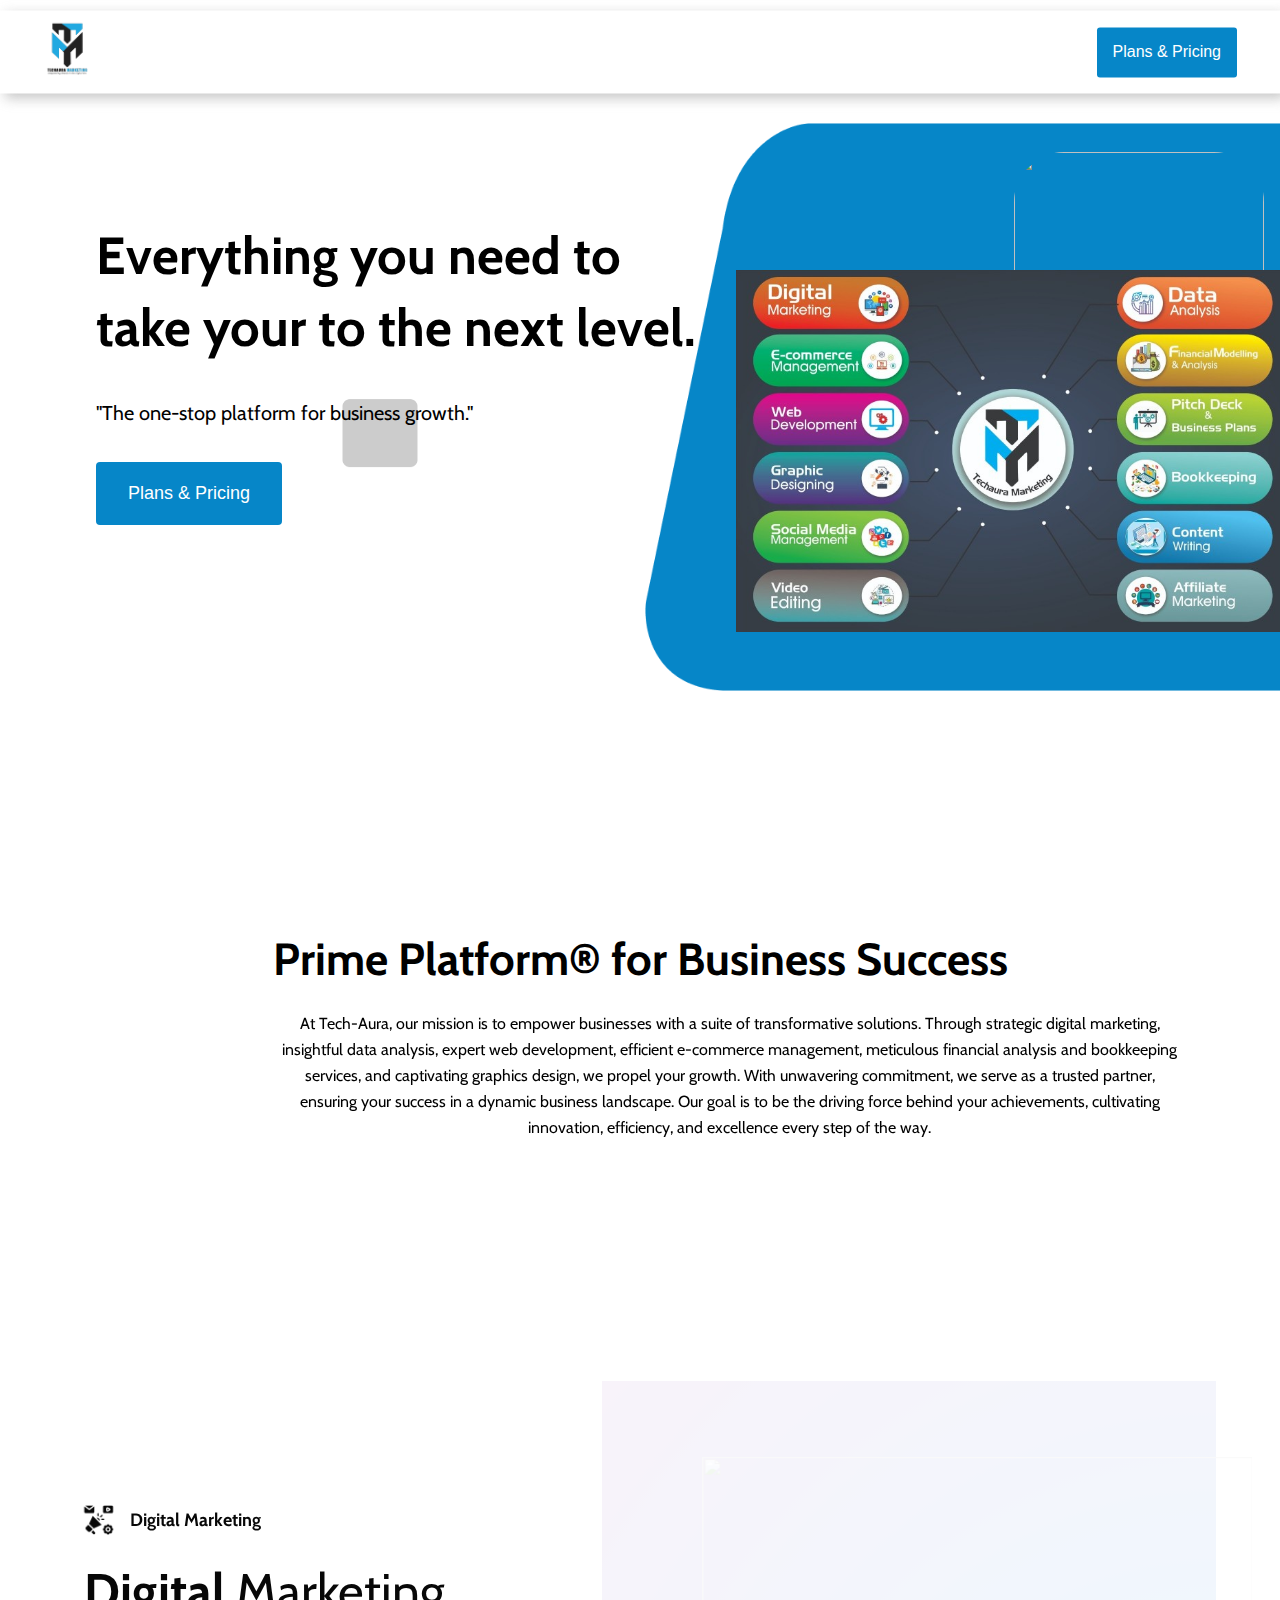
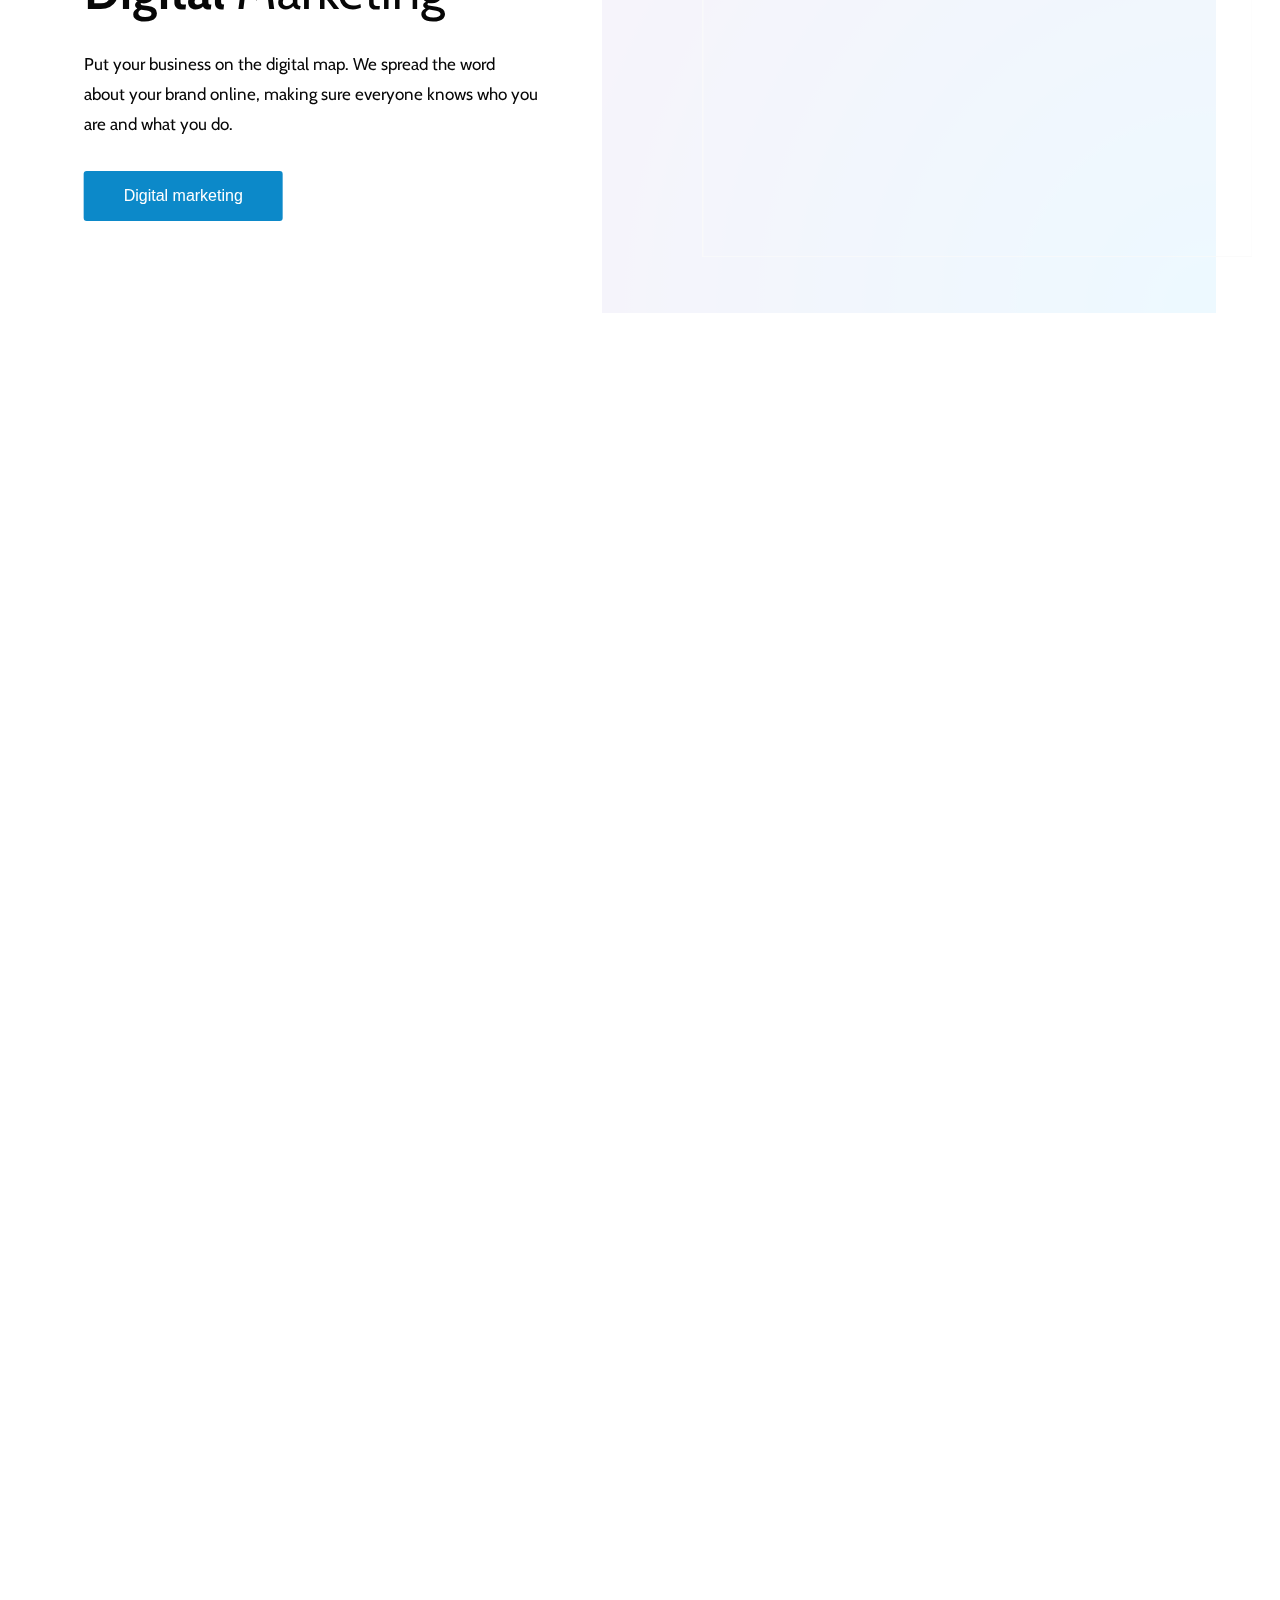
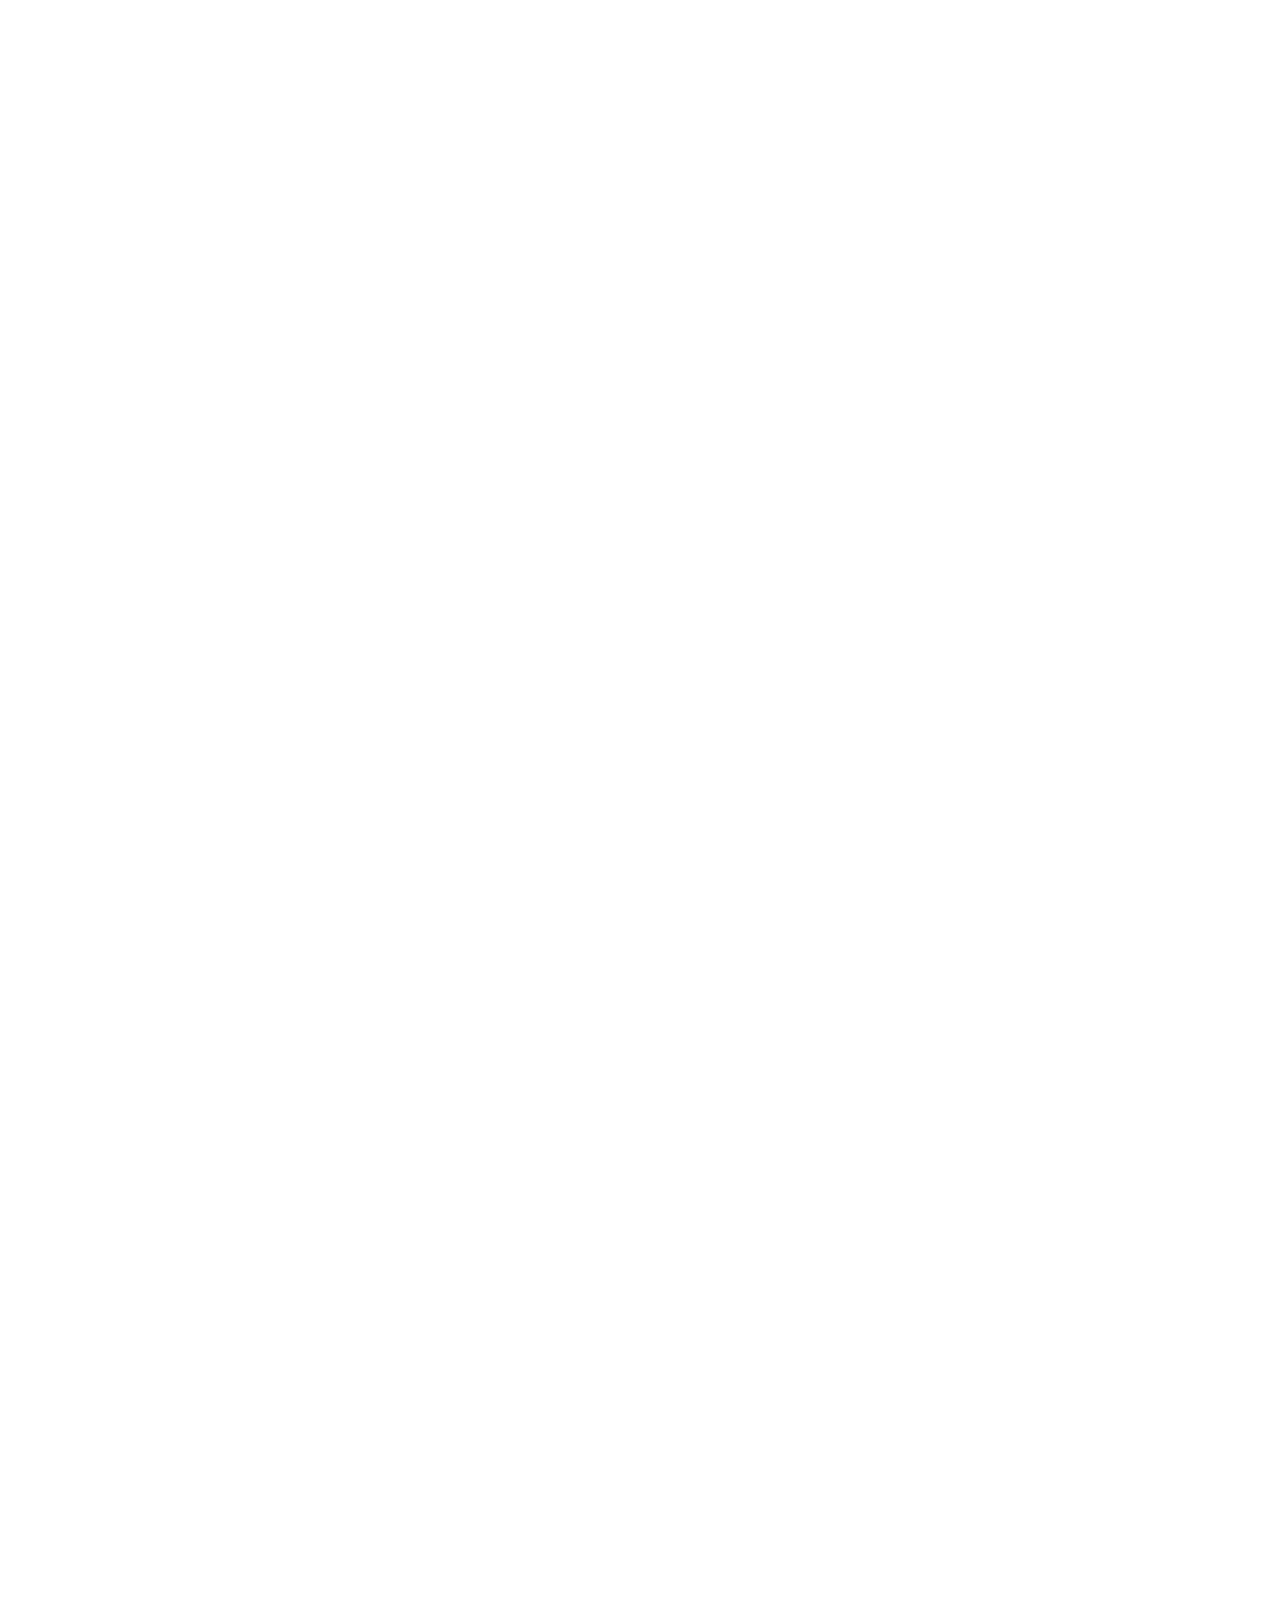
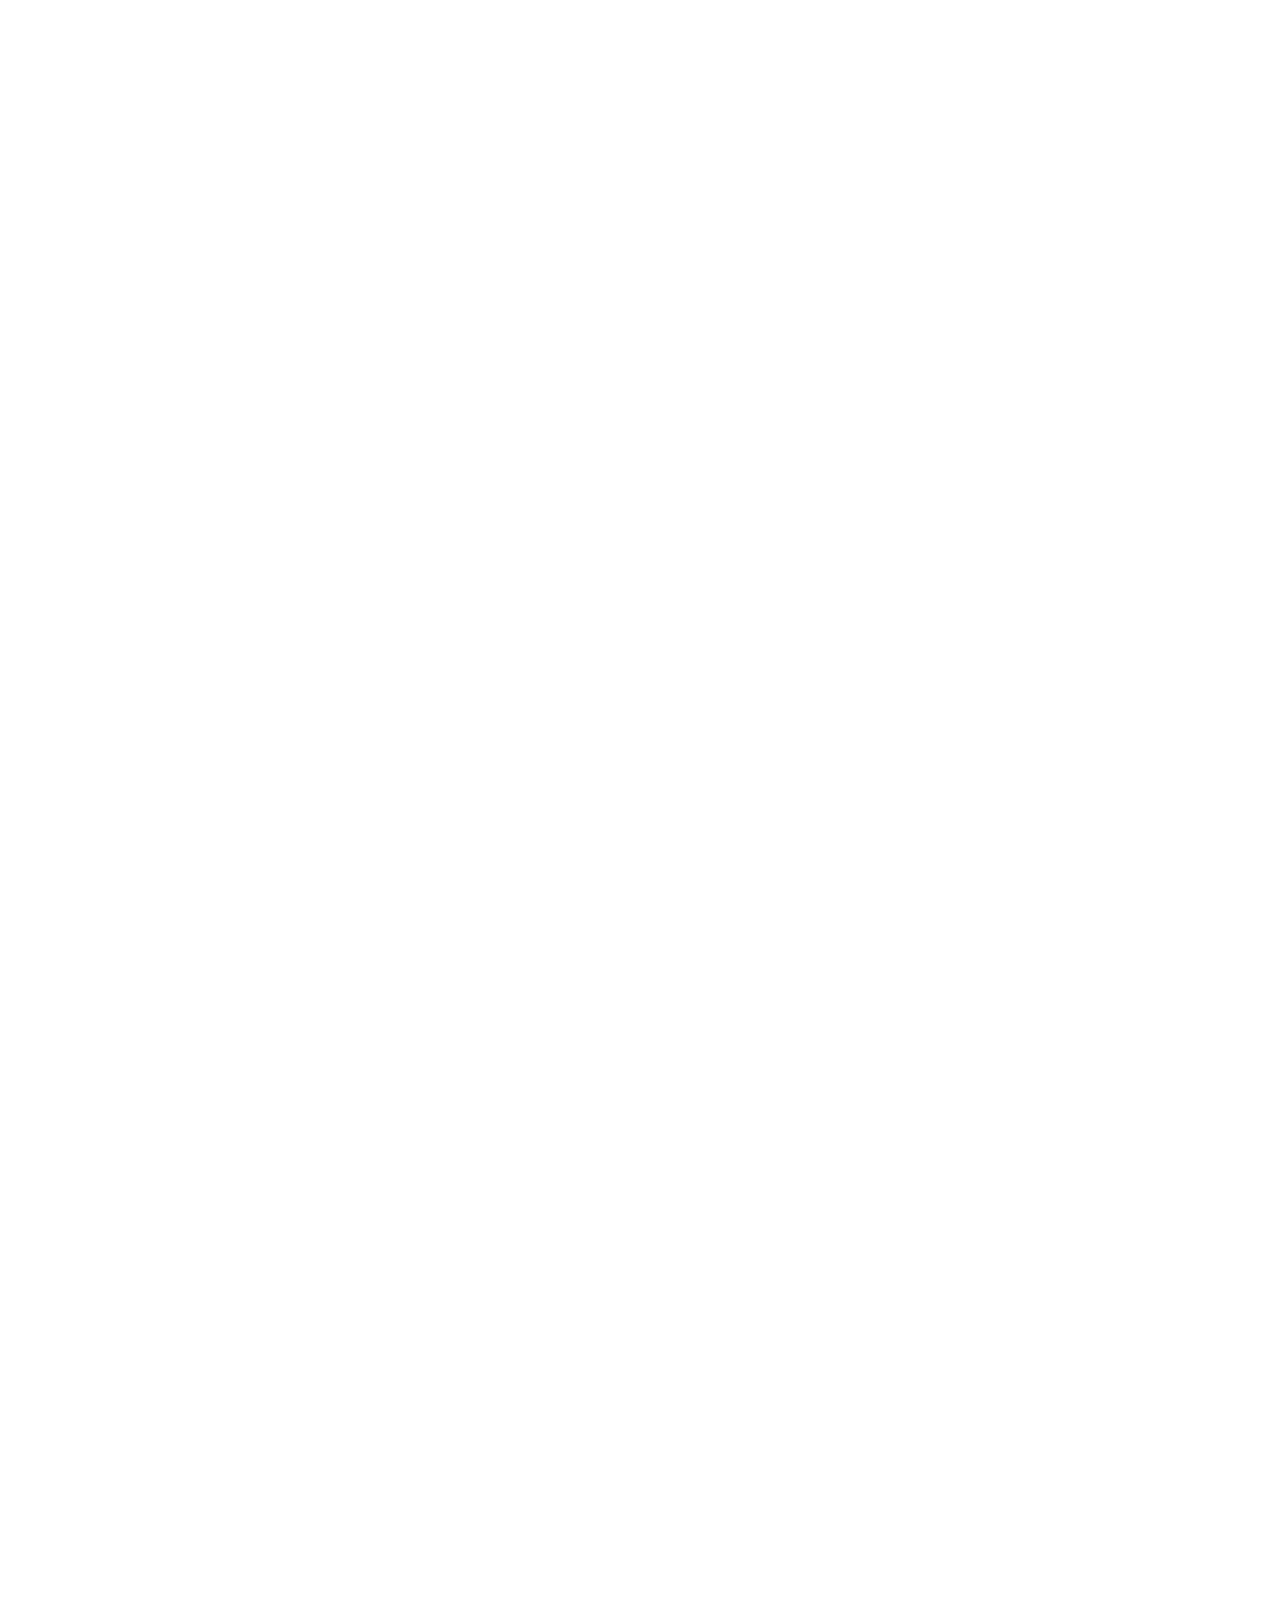
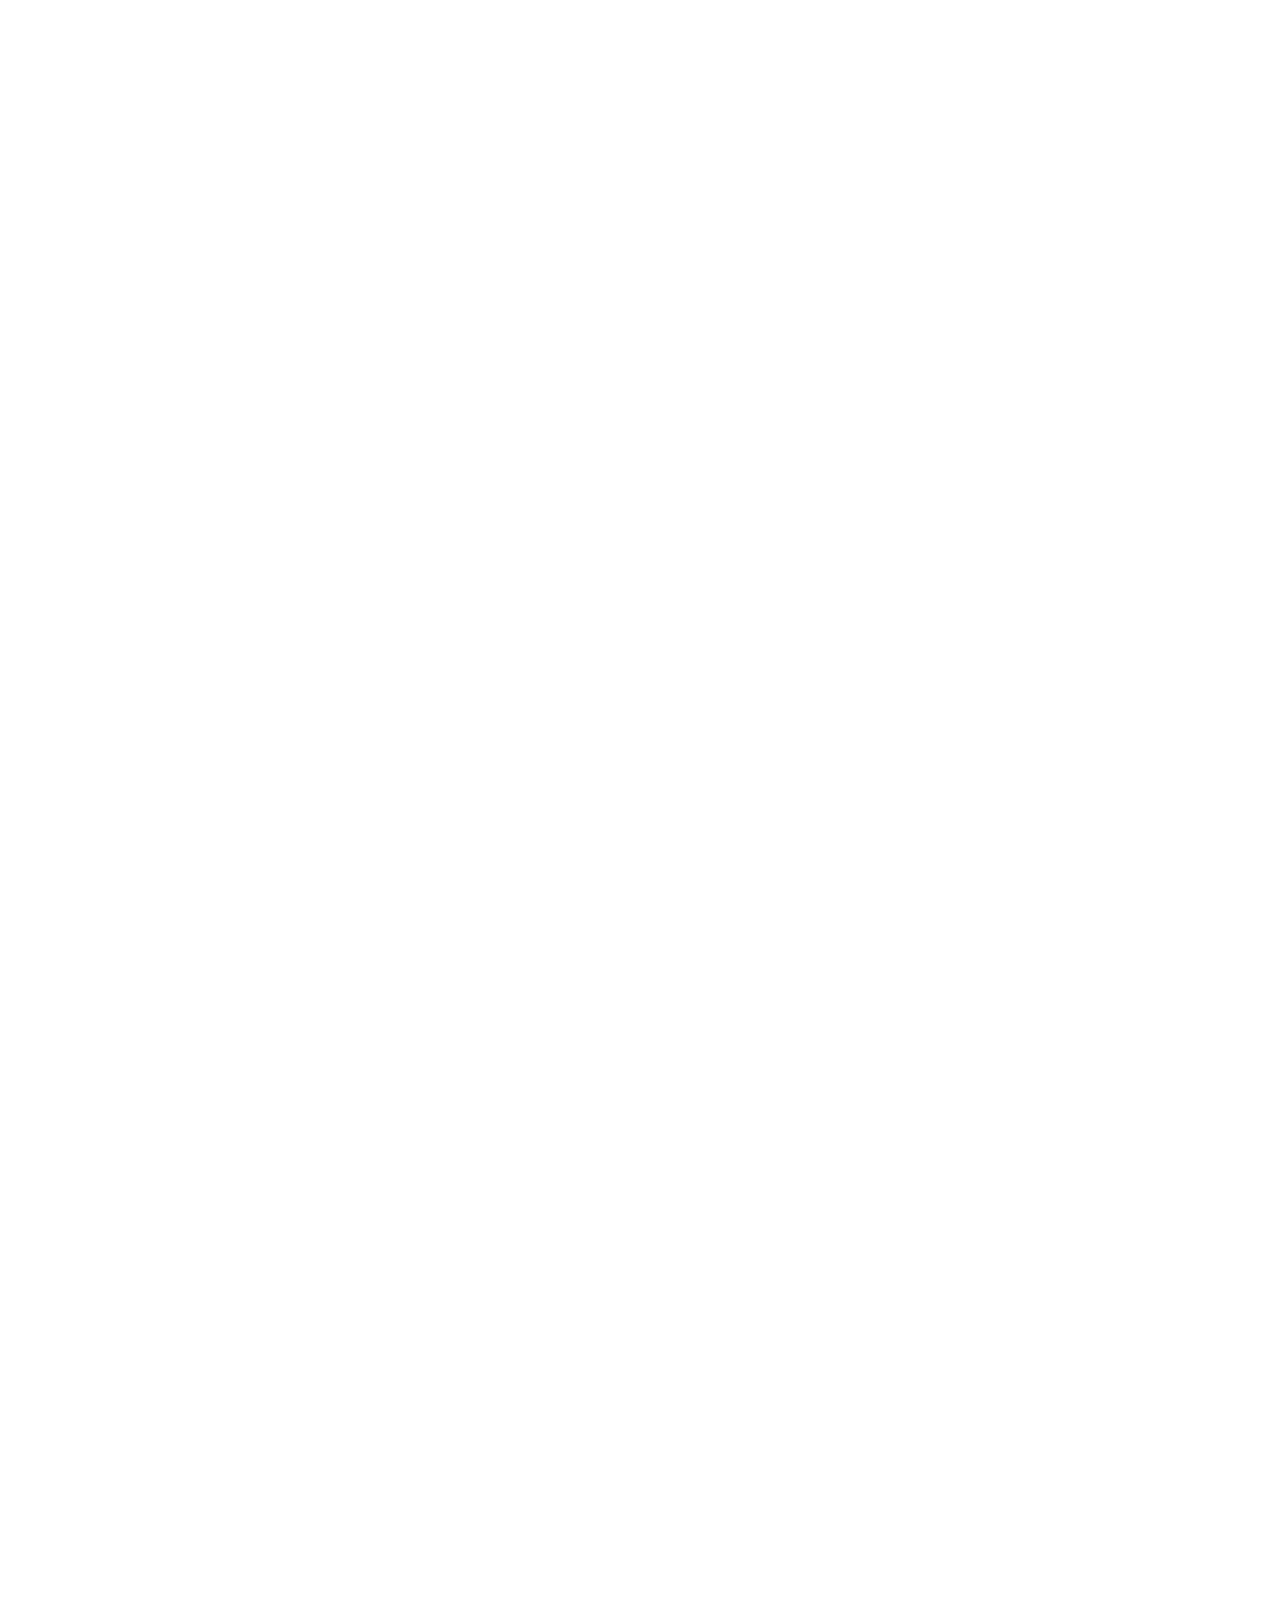
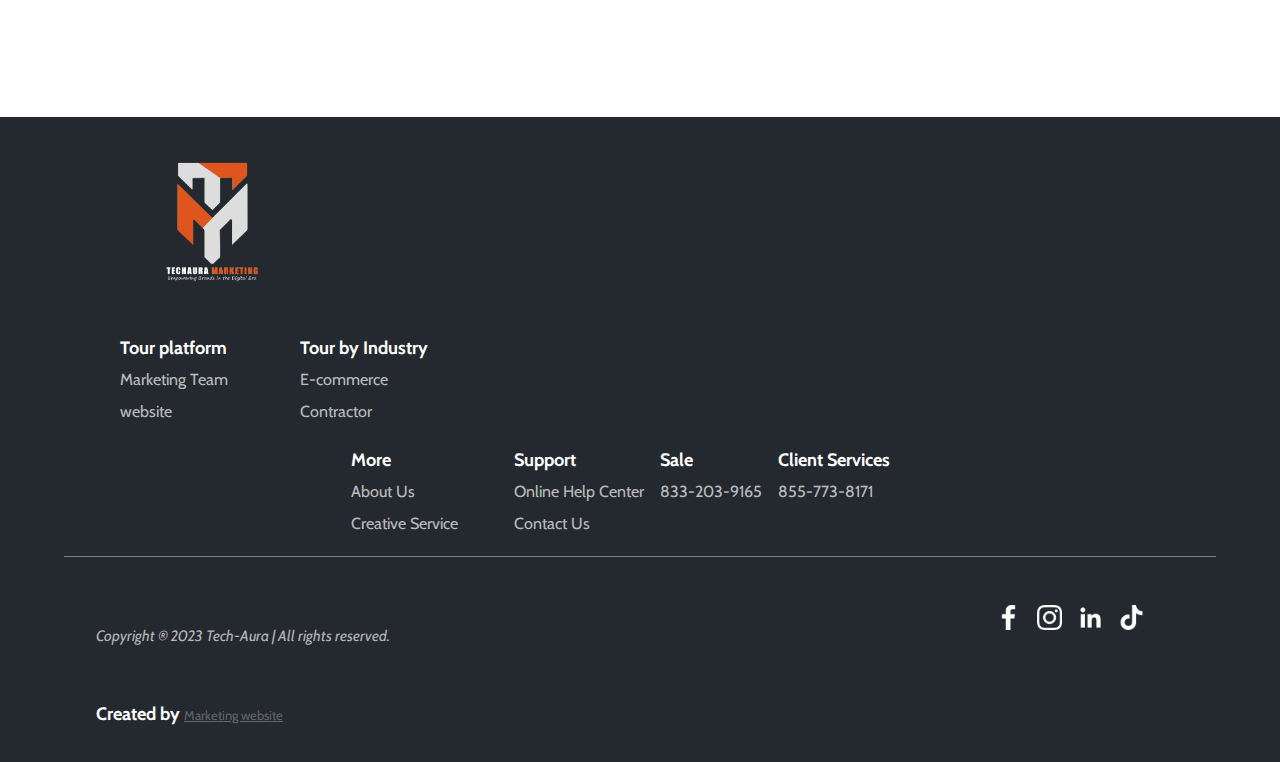
==== commit ee81c7b3: "Content added" ====
--- a/index.html
+++ b/index.html
@@ -36,7 +36,7 @@
                     alt="" /></span
               ></a>
             </li>
-            <li><a href="./Blog.html">Blog</a></li>
+            <li><a href="./blog.html">Blog</a></li>
             <li><a href="./about.html">About</a></li>
             <li><a href="./contact.html">Contact</a></li>
           </ul>
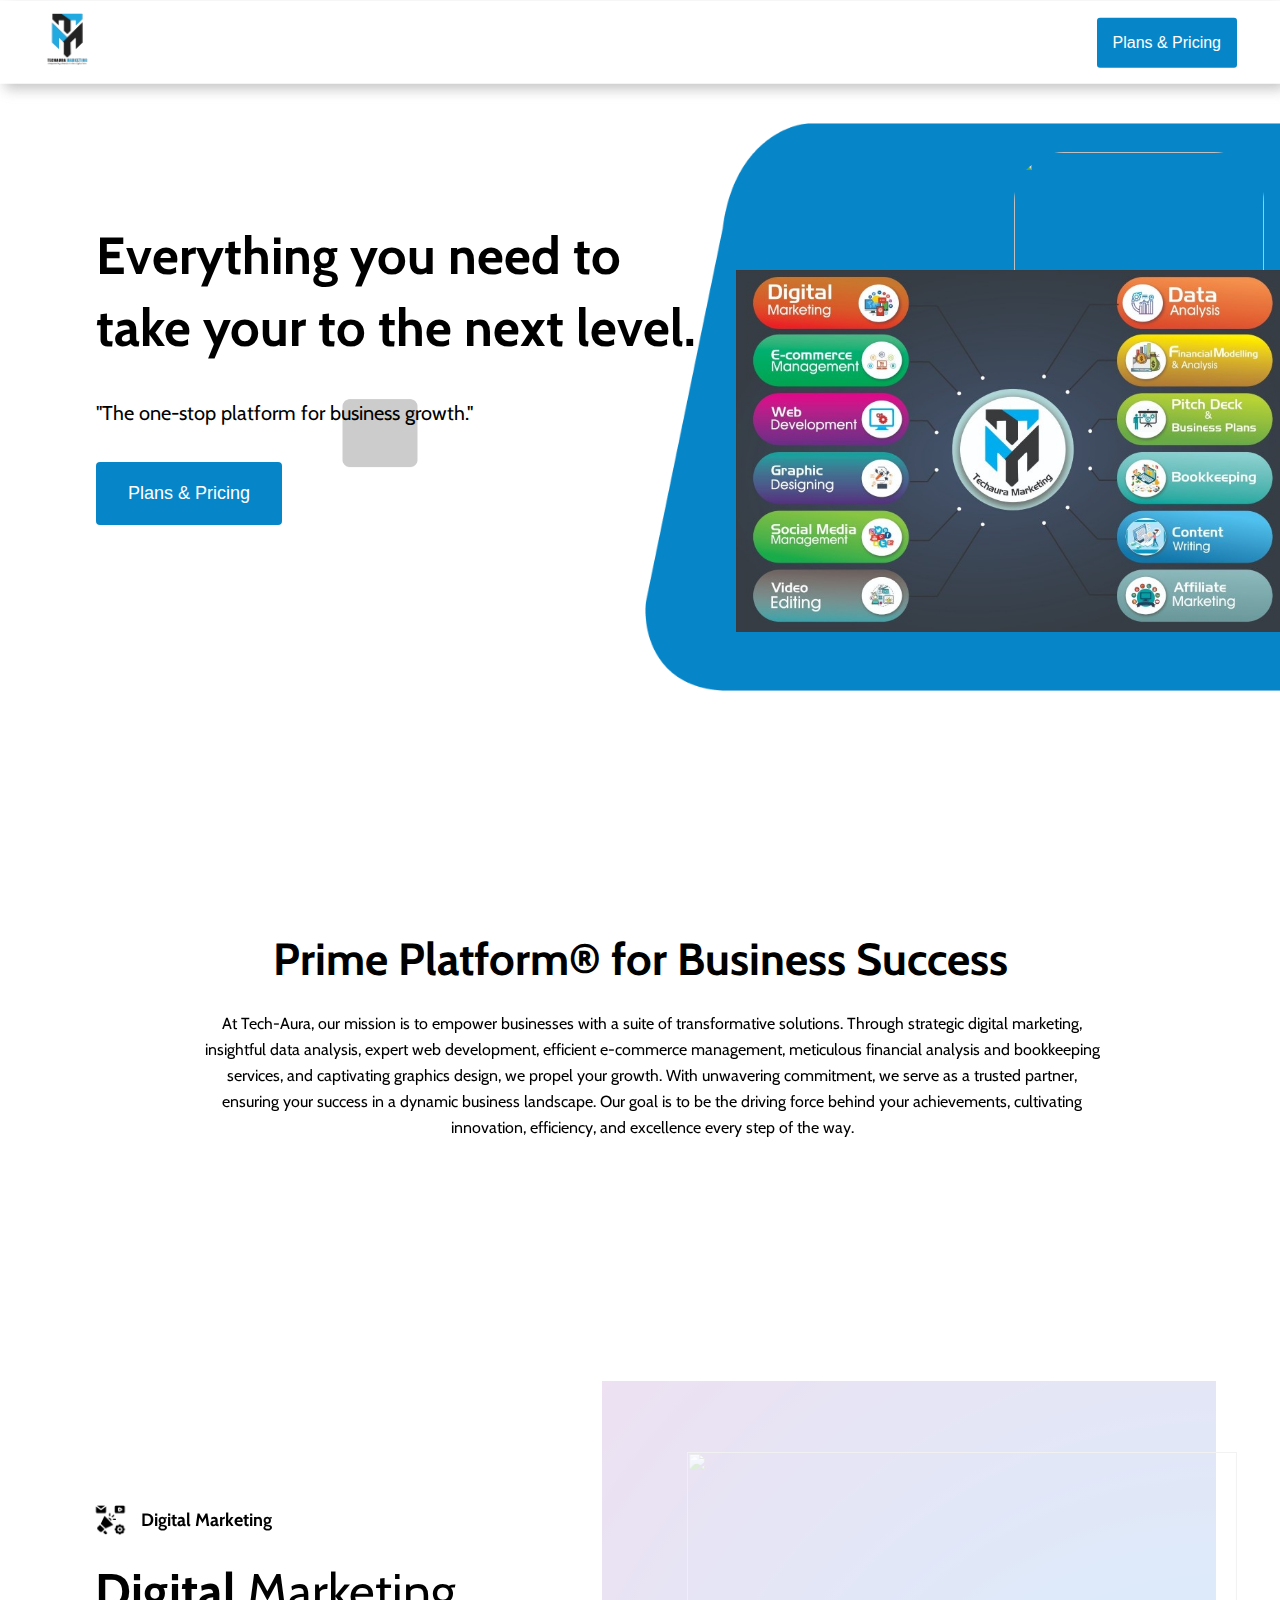
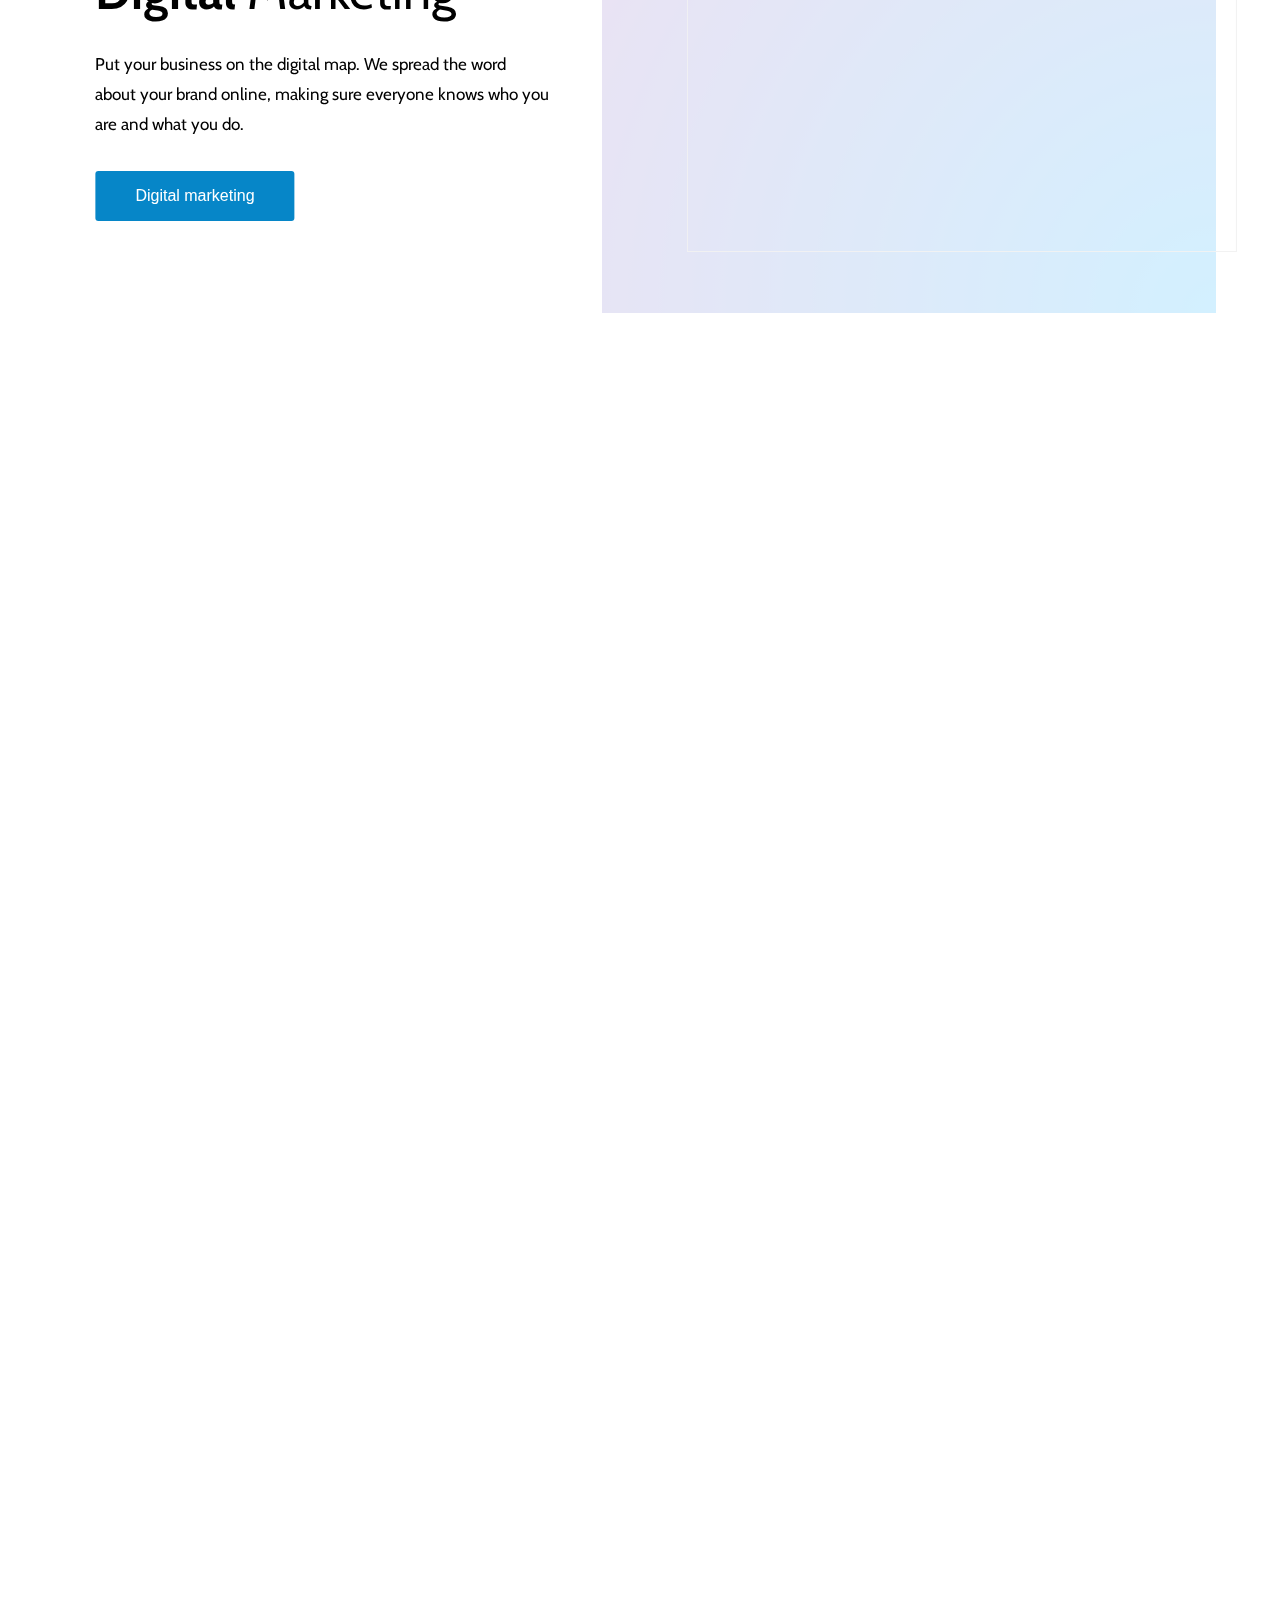
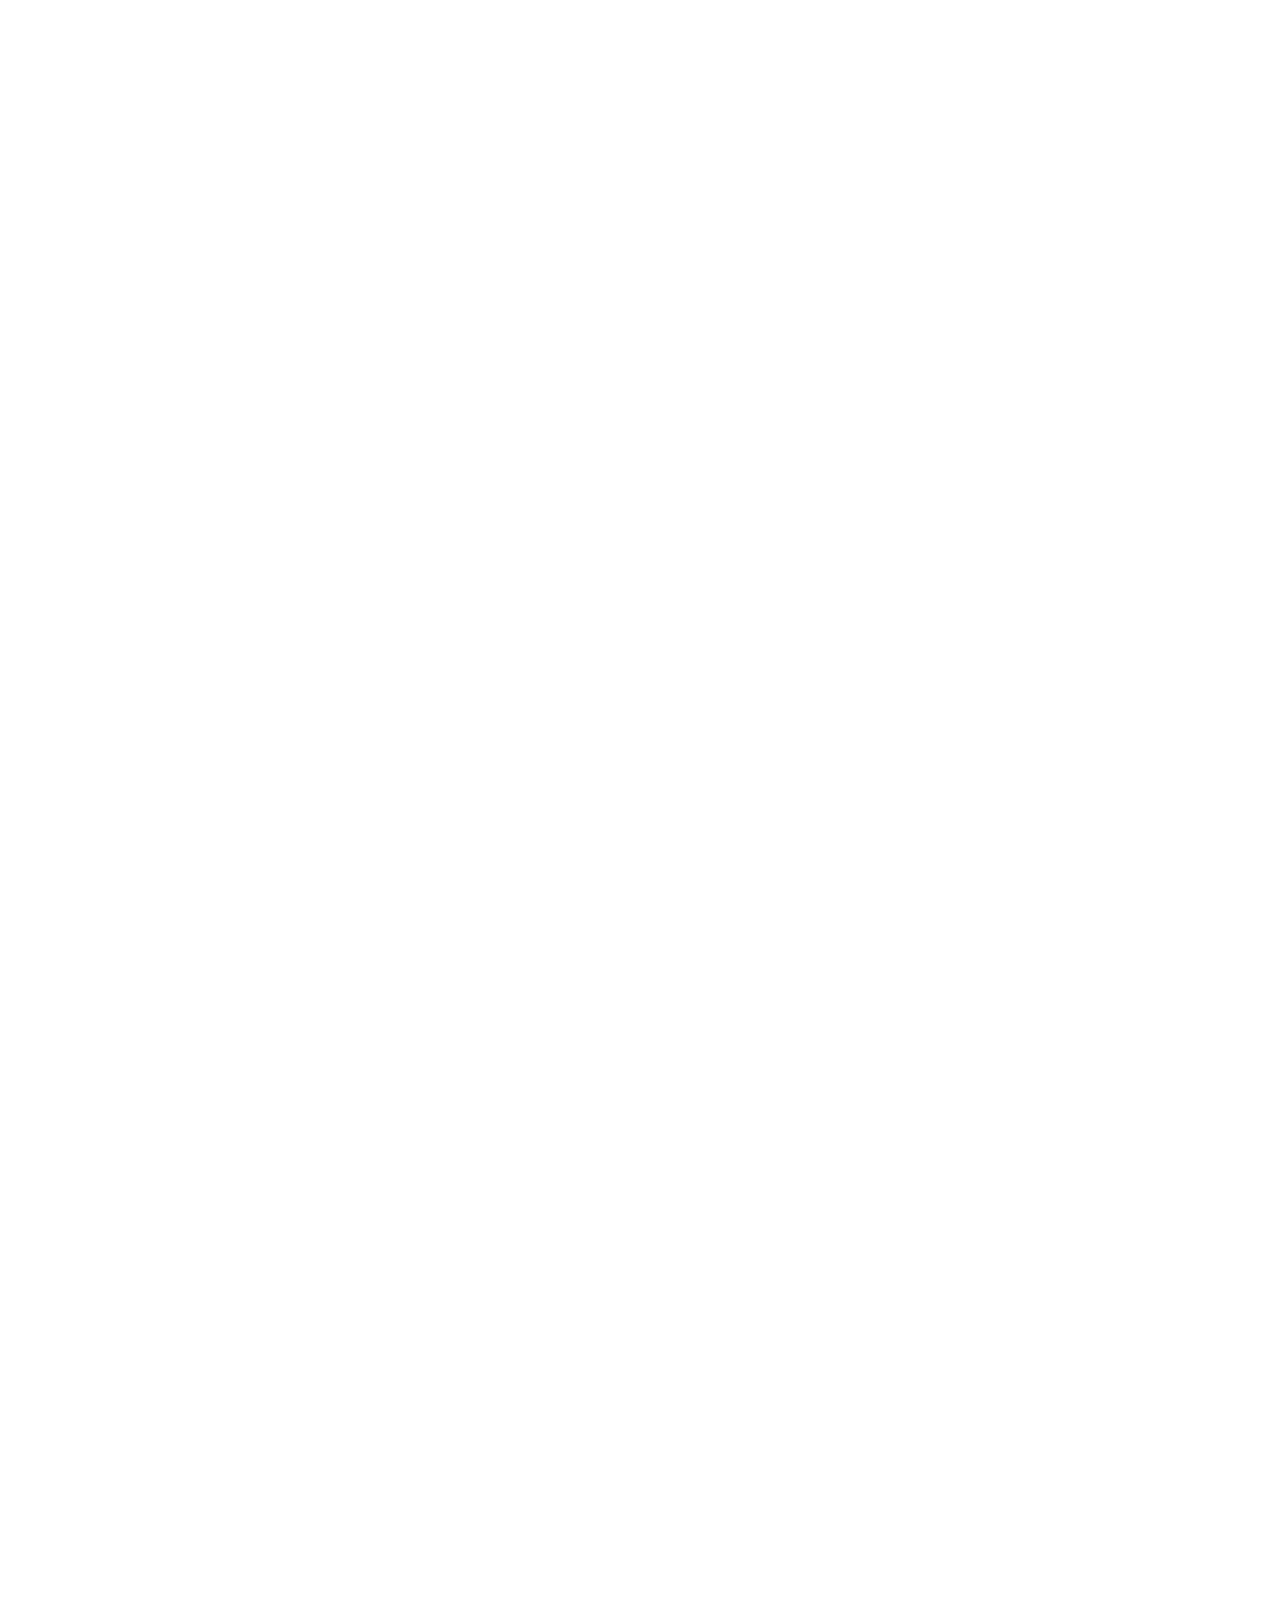
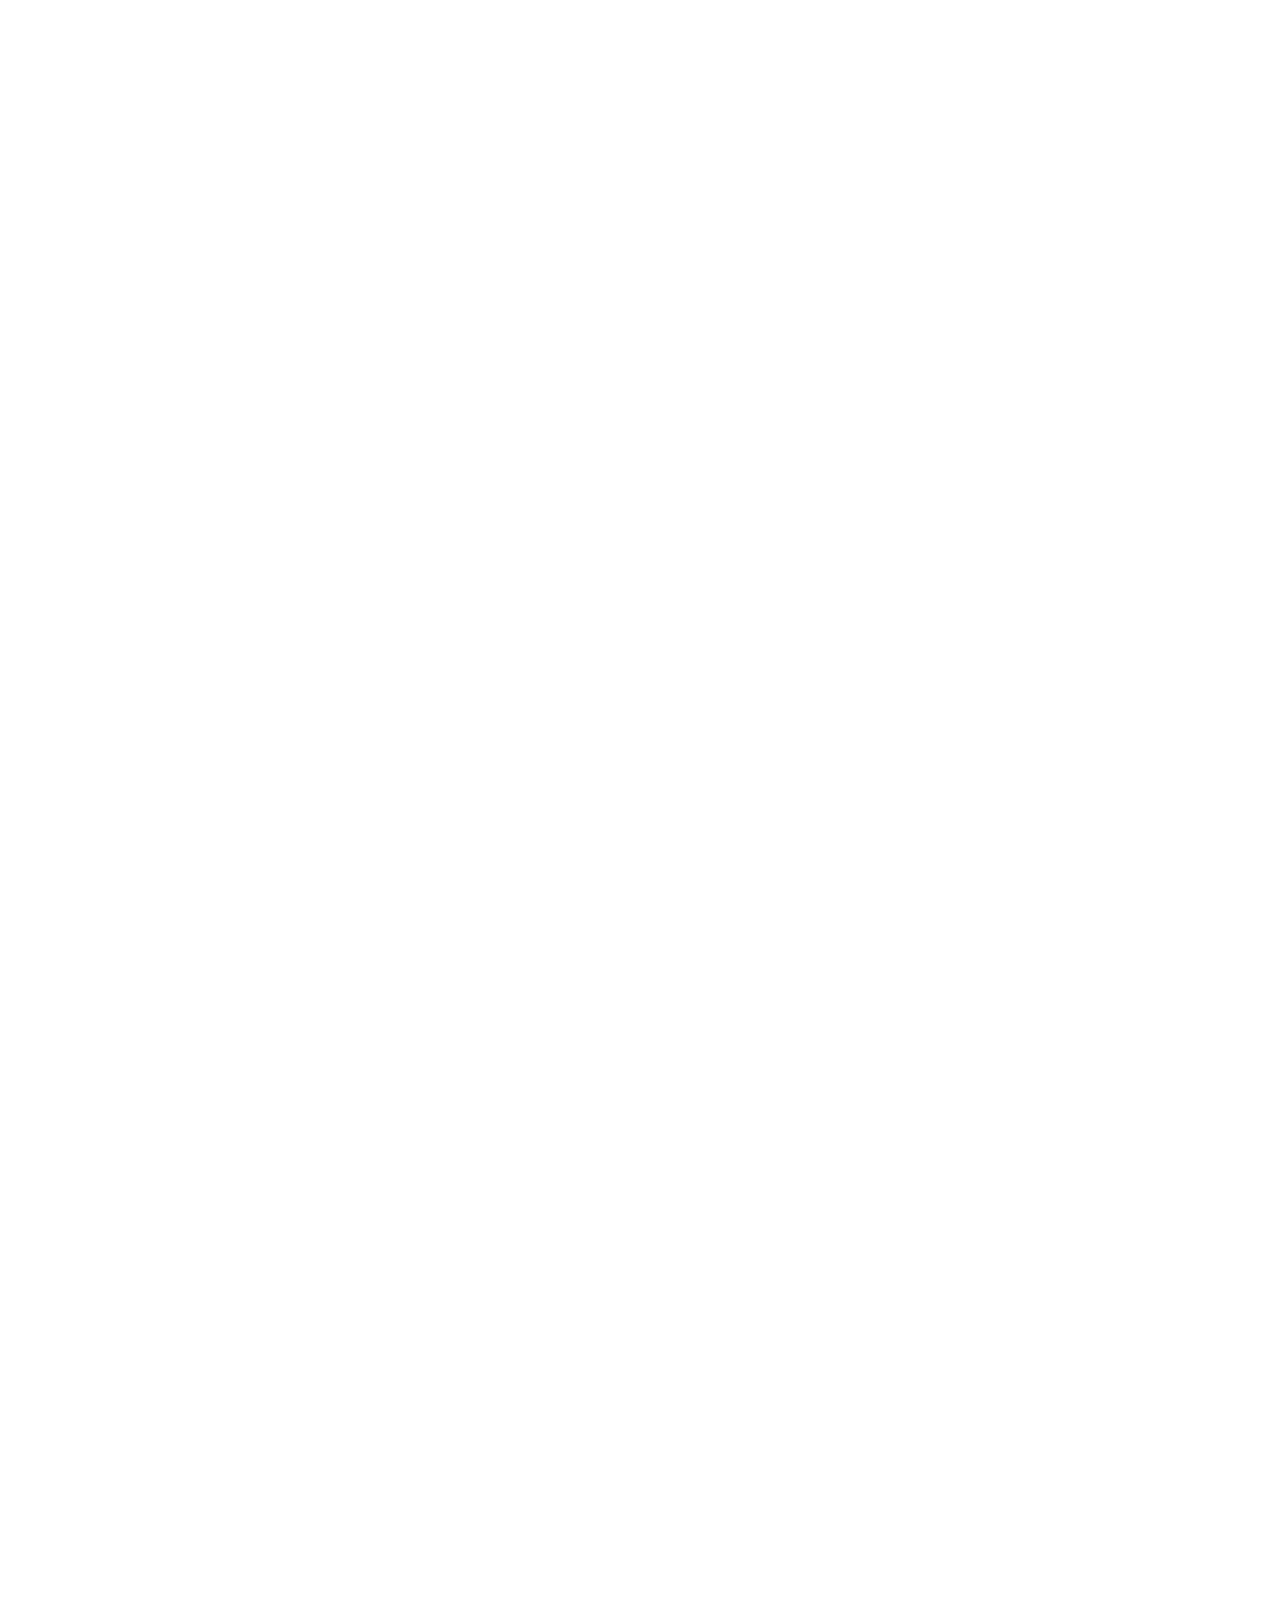
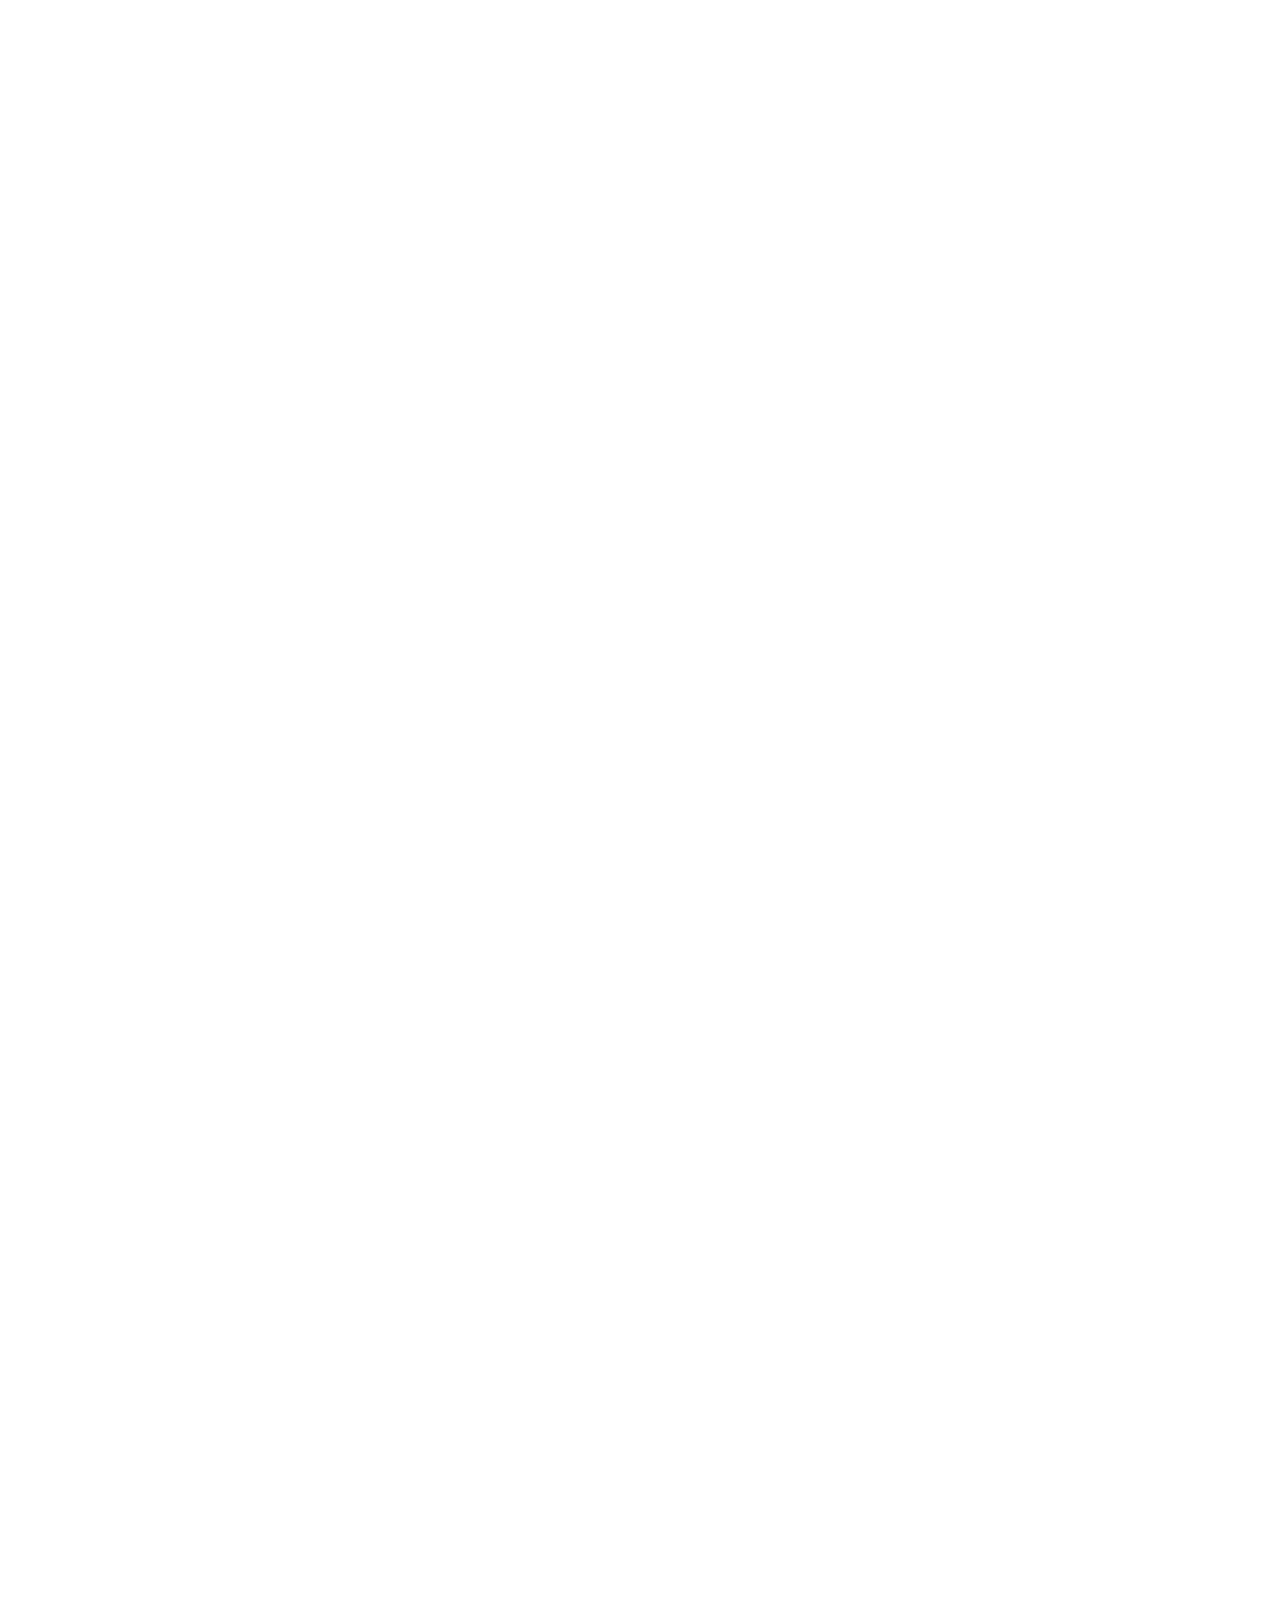
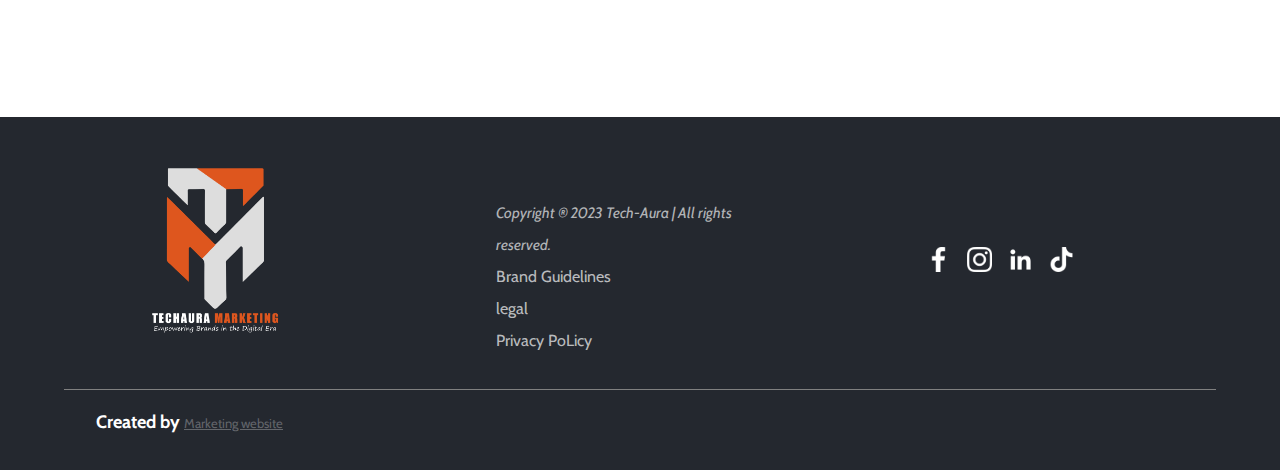
==== commit e10e15e6: "made reponsive design" ====
--- a/index.html
+++ b/index.html
@@ -6,6 +6,10 @@
     <title>marketing website</title>
     <link rel="icon" type="image/x-icon" href="./images/logo-2 (1).jpg" />
     <link rel="stylesheet" href="./css/index.css" />
+    <link rel="stylesheet" href="./css/footer.css" />
+    <link rel="stylesheet" href="./css/header.css" />
+    <link rel="stylesheet" href="./css/responsive.css" />
+
     <script src="https://cdnjs.cloudflare.com/ajax/libs/gsap/3.12.2/gsap.min.js"></script>
     <script
       src="https://cdnjs.cloudflare.com/ajax/libs/gsap/3.12.2/ScrollTrigger.min.js"
@@ -36,7 +40,7 @@
                     alt="" /></span
               ></a>
             </li>
-            <li><a href="./blog.html">Blog</a></li>
+            <li><a href="./Blog.html">Blog</a></li>
             <li><a href="./about.html">About</a></li>
             <li><a href="./contact.html">Contact</a></li>
           </ul>
@@ -683,105 +687,30 @@
       <div class="footer-block-top-content">
         <!-- footer-top-left-block  -->
         <div class="footer-top-left-block">
-          <!-- logo-block  -->
-          <img class="left-block-logo" src="./images/Lgo (1).png" alt="" />
+          <img class="left-block-logo" src="./images/LLL.png" alt="" />
         </div>
         <!-- footer-top-mis-block  -->
         <div class="footer-top-mid-block">
-          <!-- mid-left-block  -->
-          <div class="mid-left-block">
-            <h1 class="mid-left-block-heading">Tour platform</h1>
-            <!-- mid-left-block-links  -->
-            <div class="mid-left-block-links">
-              <ul>
-                <li><a href="">Marketing Team</a></li>
-                <li><a href="">website</a></li>
-              </ul>
-            </div>
-          </div>
-          <!-- mid-right-block  -->
-          <div class="mid-right-block">
-            <h1 class="mid-right-block-heading">Tour by Industry</h1>
-            <!-- mid-right-block-links  -->
-            <div class="mid-right-block-links">
-              <ul>
-                <li><a href="">E-commerce</a></li>
-                <li><a href="">Contractor</a></li>
-              </ul>
+          <div class="footer-bottom-top-block-content">
+            <!-- bottom-top-left-block -->
+            <div class="bottom-top-left-block">
+              <!-- top-left-block-para -->
+              <p class="top-left-block-para">
+                Copyright ® 2023 Tech-Aura | All rights reserved.
+              </p>
+              <div class="top-left-block-links">
+                <ul>
+                  <li><a href="&">Brand Guidelines</a></li>
+                  <li><a href="&">legal</a></li>
+                  <li><a href="&">Privacy PoLicy</a></li>
+                </ul>
+              </div>
             </div>
           </div>
         </div>
         <!-- footer-right-block -->
         <div class="footer-right-block">
-          <!-- footer-right-block-left-content-block  -->
-          <div class="footer-right-block-left-content-block">
-            <h1 class="left-block-heading">More</h1>
-            <!-- left-block-links  -->
-            <div class="left-block-links">
-              <ul>
-                <li><a href="">About Us</a></li>
-                <li><a href="">Creative Service</a></li>
-              </ul>
-            </div>
-          </div>
-          <!-- footer-right-block-right-content-block -->
-          <div class="footer-right-block-right-content-block">
-            <!-- right-top-block  -->
-            <div class="right-top-block">
-              <h1 class="right-top-block-heading">Support</h1>
-              <!-- right-top-block-links -->
-              <div class="right-top-block-links">
-                <ul>
-                  <li><a href="">Online Help Center</a></li>
-                  <li><a href="">Contact Us</a></li>
-                </ul>
-              </div>
-            </div>
-            <!-- right-mid-block -->
-            <div class="right-mid-block">
-              <h1 class="right-mid-block-heading">Sale</h1>
-              <!-- right-mid-block-links -->
-              <div class="right-mid-block-links">
-                <ul>
-                  <li><a href="">833-203-9165</a></li>
-                </ul>
-              </div>
-            </div>
-            <!-- right-bottom-block -->
-            <div class="right-bottom-block">
-              <h1 class="right-bottom-block-heading">Client Services</h1>
-              <!-- right-bottom-block-links -->
-              <div class="right-bottom-block-links">
-                <ul>
-                  <li><a href="">855-773-8171</a></li>
-                </ul>
-              </div>
-            </div>
-          </div>
-        </div>
-      </div>
-      <!-- footer-block-bottom-content -->
-      <div class="footer-block-bottom-content">
-        <!-- footer-bottom-top-block-content -->
-        <div class="footer-bottom-top-block-content">
-          <!-- bottom-top-left-block -->
-          <div class="bottom-top-left-block">
-            <!-- top-left-block-para -->
-            <p class="top-left-block-para">
-              Copyright ® 2023 Tech-Aura | All rights reserved.
-            </p>
-            <!-- <div class="top-left-block-links">
-              <ul>
-                <li><a href="&">Brand Guidelines</a></li>
-                <li><a href="&">legal</a></li>
-                <li><a href="&">Privacy PoLicy</a></li>
-              </ul>
-            </div> -->
-          </div>
-          <!-- bottom-top-right-block -->
           <div class="bottom-top-right-block">
-            <!-- <h1 class="bottom-top-right-block-heading">Social Links</h1> -->
-            <!-- bottom-top-right-block-images -->
             <div class="bottom-top-right-block-images">
               <a href="https://www.facebook.com/profile.php?id=61550906618997"
                 ><img
@@ -795,7 +724,8 @@
                   src="./images/instagram.png"
                   alt=""
               /></a>
-              <a href="https://www.linkedin.com/company/99925884/admin/?lipi=urn%3Ali%3Apage%3Ad_flagship3_feed%3Bik83%2FX4BRyahn8GapzRzjQ%3D%3D"
+              <a
+                href="https://www.linkedin.com/company/99925884/admin/?lipi=urn%3Ali%3Apage%3Ad_flagship3_feed%3Bik83%2FX4BRyahn8GapzRzjQ%3D%3D"
                 ><img
                   class="top-right-block-image"
                   src="./images/linkedin.png"
@@ -810,6 +740,9 @@
             </div>
           </div>
         </div>
+      </div>
+      <!-- footer-block-bottom-content -->
+      <div class="footer-block-bottom-content">
         <!-- footer-bottom-bottom-block-content -->
         <div class="footer-bottom-bottom-block-content">
           <!-- bottom-block-content-first-heading -->
--- a/css/index.css
+++ b/css/index.css
@@ -15,99 +15,7 @@
   font-family: "Cabin", sans-serif;
   overflow-x: hidden;
 }
-/** header for navbar  */
-header {
-  background-color: rgb(255, 255, 255);
-  box-shadow: 5px 5px 12px #8888887c;
-  display: flex;
-  justify-content: space-between;
-  align-items: center;
-  position: fixed;
-  z-index: 2;
-  top: 0px;
-  width: 100vw;
-}
-/* header-left-block  */
-.header-left-block {
-  display: flex;
-  margin-left: 23px;
-  align-items: center;
-}
-/* logo-block */
-.logo {
-  width: 90px;
-}
-/* navbar-link */
-.nav-links {
-  margin: 0px 23px;
-  position: relative;
-}
-.nav-links ul {
-  display: flex;
-  list-style: none;
-}
-.nav-links a {
-  margin: 0px 20px;
-  font-size: 18px;
-  text-decoration: none;
-  color: var(--secondary);
-  font-weight: 600;
-  position: relative;
-}
-.nav-links ul li :hover {
-  color: var(--primary);
-}
-.nav-links a span {
-  position: absolute;
-  top: 4px;
-  right: -20px;
-}
-.nav-links-block {
-  position: absolute;
-  top: 60px;
-  left: 151px;
-  display: grid;
-  grid-template-columns: repeat(3, 1fr);
-  gap: 20px;
-  background-color: var(--primary);
-  padding: 1rem 3rem;
-  width: 60%;
-  border-radius: 10px;
-  display: none;
-}
-.nav-links-top h4 {
-  font-size: 14px;
-  /* color: white; */
-}
-.nav-links-each {
-  margin: 2rem 0px;
-  background-color: white;
-  padding: 1.5rem 1rem;
-  border-radius: 5px;
-  height: 75px;
-}
-.nav-links-each p {
-  /* color: white; */
-  font-size: 12px;
-}
-
-/* header-right-block */
-.header-right-block {
-  padding: 0px 20px;
-  margin-right: 23px;
-}
-/* right-block-btn  */
-.right-block-btn {
-  padding: 1rem 1rem;
-  border: none;
-  background-color: var(--primary);
-  border-radius: 3px;
-}
-.right-block-btn a {
-  text-decoration: none;
-  font-size: 16px;
-  color: rgb(255, 255, 255);
-}
+
 /* background-right-asset */
 .background-right-asset {
   position: absolute;
@@ -386,500 +294,4 @@
   object-position: right;
 }
 
-/** footer-block  */
-.footer-section {
-  margin-top: 244px;
-  background-color: #24282f;
-  padding: 1rem 4rem;
-}
-/* footer-top-content */
-.footer-block-top-content {
-  grid-template-columns: repeat(3, 1fr);
-  border-bottom: 1px solid gray;
-}
-/* left-block  */
-.footer-top-left-block {
-  display: flex;
-  flex-direction: column;
-  width: 300px;
-  justify-content: center;
-  align-items: center;
-  margin-bottom: 1rem;
-}
-/* logo-block  */
-.left-block-logo {
-  width: 13rem;
-  filter: invert(1);
-}
-/* left-block-img  */
-.left-block-img {
-  display: grid;
-  grid-template-columns: repeat(2, 1fr);
-}
-/* left-block-first-img  */
-.left-block-first-img {
-  width: 6.7rem;
-}
-/* mid-section  */
-.footer-top-mid-block {
-  display: flex;
-  margin: 1rem;
-}
-/* mid-left-block  */
-.mid-left-block {
-  margin: 0rem 2.5rem;
-}
-/* mid-left-block-heading */
-.mid-left-block-heading {
-  font-size: 18px;
-  color: white;
-  line-height: 2rem;
-}
-
-.footer-section ul {
-  list-style: none;
-}
-
-.footer-section ul li a {
-  text-decoration: none;
-  font-size: 16px;
-  color: rgba(255, 255, 255, 0.706);
-  line-height: 2rem;
-}
-
-.footer-section ul li a:hover {
-  color: white;
-}
-
-.footer-section h1 {
-  font-size: 18px;
-  color: white;
-  line-height: 2rem;
-}
-
-/* mid-mid-block */
-.mid-mid-block {
-  margin: 2rem 2.5rem;
-}
-
-/* mid-right-block  */
-.mid-right-block {
-  margin: 0rem 2rem;
-}
-
-/* footer-right-block  */
-.footer-right-block {
-  margin: 1rem;
-  margin-left: 0px;
-  display: flex;
-  justify-content: center;
-  align-items: center;
-}
-/* right-left-block  */
-.footer-right-block-left-content-block {
-  margin: 0rem 1rem;
-}
-/* right-right-block */
-.footer-right-block-right-content-block {
-  margin: 0rem 2.5rem;
-  display: flex;
-  align-items: flex-start;
-}
-/* right-top-block  */
-.right-top-block {
-  display: flex;
-  flex-direction: column;
-  margin-right: 1rem;
-}
-
-/* right-mid-block */
-.right-mid-block {
-  /* margin: 2rem 0; */
-  margin-right: 1rem;
-}
-
-/* footer-bottom-top-content */
-.footer-bottom-top-block-content {
-  display: flex;
-  justify-content: space-between;
-  align-items: center;
-  padding: 1rem 2rem;
-}
-/* bottom-left-block  */
-.bottom-top-left-block {
-  margin-top: 2rem;
-}
-/* logo-block */
-.top-left-block-logos {
-  border: 2px solid white;
-  width: 20rem;
-  color: white;
-  margin: 1rem;
-}
-/* top-left-block-para */
-.top-left-block-para {
-  color: rgba(255, 255, 255, 0.673);
-  font-size: 15px;
-  font-style: italic;
-  line-height: 2rem;
-}
-
-/* bottom-top-right-block-heading */
-.bottom-top-right-block-heading {
-  font-size: 14px;
-  margin: 2rem;
-  color: rgba(255, 255, 255, 0.644);
-  margin-left: 16px;
-}
-/* bottom-top-right-block-span a  */
-.bottom-top-right-block-span a {
-  color: rgba(255, 255, 255, 0.644);
-}
-.bottom-top-right-block-span :hover {
-  color: white;
-}
-/* bottom-top-right-block-images */
-.bottom-top-right-block-images {
-  margin: 2rem;
-  display: flex;
-  align-items: center;
-  margin-left: 0px;
-}
-.top-right-block-image {
-  width: 25px;
-  margin: 0rem 0.5rem;
-}
-
-/* footer-bottom-bottom-block-content */
-.footer-bottom-bottom-block-content {
-  padding: 1rem 2rem;
-}
-/* bottom-block-content-first-heading */
-.bottom-block-content-first-heading {
-  color: rgba(255, 255, 255, 0.285);
-  font-size: 14px;
-  display: inline;
-}
-/* bottom-block-content-first-link */
-.bottom-block-content-first-link {
-  text-decoration: none;
-}
-.bottom-block-content-first-link :hover {
-  color: white;
-}
-/* bottom-block-content-second-link */
-.bottom-block-content-second-link {
-  color: rgba(255, 255, 255, 0.29);
-  font-size: 13px;
-}
-
-/**Media Quiries  */
-@media (max-width: 1250px) {
-  .right-block-image-first {
-    width: 190px;
-    height: 190px;
-    top: -20px;
-    right: -80px;
-  }
-
-  .right-block-image-second {
-    width: 400px;
-    height: 300px;
-    top: 150px;
-    left: -27px;
-  }
-  .nav-links-block {
-    position: absolute;
-    top: 71px;
-    left: 380px;
-  }
-}
-
-@media (max-width: 1024px) {
-  .left-grid-block-heading {
-    font-size: 42px;
-    line-height: 52px;
-    width: 80%;
-    margin-top: 3rem;
-    border-radius: 20px;
-  }
-
-  .right-block-image-first {
-    width: 190px;
-    height: 190px;
-    top: -20px;
-    right: -80px;
-    border-radius: 20px;
-  }
-
-  .right-block-image-second {
-    width: 350px;
-    height: 250px;
-    top: 110px;
-    left: -200px;
-    border-radius: 20px;
-  }
-
-  .background-right-asset img {
-    width: 550px;
-    position: absolute;
-  }
-  .nav-links-each {
-    display: flex;
-    flex-direction: column;
-    align-items: center;
-    justify-content: center;
-    height: 100px;
-  }
-  .nav-links-each p {
-    width: 90%;
-  }
-
-  .left-grid-block-para {
-    font-size: 16px;
-  }
-
-  .left-grid-block-btn {
-    padding: 1rem 1.5rem;
-  }
-
-  .left-grid-block-btn a {
-    font-size: 16px;
-  }
-
-  .grid-right-block-img {
-    width: 400px;
-    height: 250px;
-    object-fit: cover;
-  }
-
-  .service-grid-right-block {
-    padding-left: 0rem;
-    padding-top: 0rem;
-    padding-bottom: 0rem;
-    display: flex;
-    align-items: center;
-    justify-content: flex-end;
-  }
-
-  .footer-block-top-content {
-    display: grid;
-    justify-content: center;
-    align-items: center;
-  }
-  .footer-top-left-block {
-    width: 100%;
-    align-items: center;
-  }
-
-  .footer-top-mid-block {
-    justify-content: center;
-  }
-}
-
-@media (max-width: 1024px) {
-  .left-grid-block-heading {
-    font-size: 40px;
-    line-height: 50px;
-    width: 90%;
-    margin-top: 3rem;
-    border-radius: 20px;
-  }
-
-  .left-grid-block {
-    width: 100%;
-  }
-
-  .left-grid-block-content {
-    width: 100%;
-  }
-
-  .background-right-asset {
-    position: absolute;
-    top: -17px;
-    z-index: -111;
-    right: 300px;
-  }
-
-  .right-block-image-second {
-    width: 250px;
-    height: 250px;
-    top: 110px;
-    left: 0px;
-    border-radius: 20px;
-  }
-}
-
-@media (max-width: 769px) {
-  .hero-section {
-    height: 800px;
-  }
-
-  .background-right-asset {
-    right: 100px;
-  }
-
-  .hero-block-content {
-    display: grid;
-    grid-template-columns: repeat(1, 1fr);
-    grid-gap: 0px;
-  }
-  .small-block-icon {
-    width: 20px;
-  }
-  .nav-links-top h4 {
-    font-size: 12px;
-  }
-  .nav-links-each p {
-    font-size: 10px;
-  }
-  .nav-links-each {
-    margin: 0.5rem 0rem;
-  }
-  .nav-links-block {
-    top: 62px;
-    left: 94px;
-    padding: 1rem 2rem;
-    width: 70%;
-  }
-  .nav-links-each {
-    height: 90px;
-  }
-  .left-grid-block {
-    height: 350px;
-  }
-  .backgroun-left-bottom-asset {
-    left: 0px;
-    bottom: 300px;
-  }
-
-  .right-block-image-second {
-    width: 350px;
-    height: 350px;
-  }
-  .header-left-block {
-    margin-left: 0px;
-  }
-  .nav-links a {
-    font-size: 14px;
-    margin: 0px 8px;
-  }
-  #content {
-    margin-right: 10px;
-  }
-  .nav-links a span {
-    right: -17px;
-  }
-  .nav-links a span img {
-    width: 10px;
-  }
-  .right-block-btn {
-    padding: 10px 10px;
-  }
-  .right-block-btn a {
-    font-size: 12px;
-  }
-  .brief-info-block-heading {
-    width: 80%;
-    text-align: center;
-    font-size: 32px;
-  }
-  .brief-info-block-para {
-    width: 80%;
-    font-size: 14px;
-  }
-
-  .service-grid-block {
-    grid-template-columns: repeat(1, 1fr);
-  }
-  .service-grid-right-block {
-    justify-content: center;
-    padding: 2rem;
-  }
-  .footer-section {
-    padding: 1rem 1rem;
-  }
-}
-
-@media (max-width: 520px) {
-  .nav-links {
-    margin: 0px 10px;
-  }
-  .nav-links ul {
-    align-items: center;
-  }
-  .nav-links-block {
-    top: 61px;
-    left: 29px;
-    width: 75%;
-  }
-  .nav-links-each {
-    height: 70px;
-  }
-  .nav-links-block {
-    grid-template-columns: repeat(2, 1fr);
-  }
-  /* #content {
-    margin-top: 23px;
-  } */
-  .header-right-block {
-    padding: 0px 20px;
-    margin-right: 5px;
-  }
-  /* .nav-links a span {
-    right: -37px;
-  } */
-  .right-block-btn a {
-    font-size: 8px;
-  }
-  .nav-links a {
-    font-size: 10px;
-    margin: 0px 8px;
-  }
-  .right-block-image-second {
-    width: 290px;
-    height: 290px;
-    top: 120px;
-  }
-
-  .right-block-image-first {
-    top: 36px;
-  }
-
-  .left-grid-block-para {
-    font-size: 13px;
-  }
-  .hero-section {
-    height: 900px;
-    overflow-x: hidden;
-  }
-}
-
-@media (max-width: 400px) {
-  #content {
-    display: none;
-  }
-
-  .grid-left-block-heading {
-    font-size: 30px;
-    line-height: 40px;
-    width: 70%;
-  }
-  .grid-left-block-para {
-    font-size: 15px;
-    width: 70%;
-  }
-  .background-right-asset {
-    display: none;
-  }
-  .bottom-top-right-block-images {
-    margin: 0rem;
-    flex-direction: column;
-  }
-  .service-section {
-    overflow-x: hidden;
-  }
-  .service-grid-left-block {
-    padding-left: 0rem;
-  }
-}
+
--- a/css/footer.css
+++ b/css/footer.css
@@ -0,0 +1,187 @@
+/** footer-block  */
+.footer-section {
+    margin-top: 244px;
+    background-color: #24282f;
+    padding: 1rem 4rem;
+  }
+  /* footer-top-content */
+  .footer-block-top-content {
+    display: grid;
+    grid-template-columns: repeat(3, 1fr);
+    border-bottom: 1px solid gray;
+  }
+  /* left-block  */
+  .footer-top-left-block {
+    display: flex;
+    flex-direction: column;
+    width: 300px;
+    justify-content: center;
+    align-items: center;
+    margin-bottom: 1rem;
+  }
+  /* logo-block  */
+  .left-block-logo {
+    width: 13rem;
+    filter: invert(1);
+  }
+  /* left-block-img  */
+  .left-block-img {
+    display: grid;
+    grid-template-columns: repeat(2, 1fr);
+  }
+  /* left-block-first-img  */
+  .left-block-first-img {
+    width: 6.7rem;
+  }
+  /* mid-section  */
+  .footer-top-mid-block {
+    display: flex;
+    margin: 1rem;
+  }
+  /* mid-left-block  */
+  .mid-left-block {
+    margin: 0rem 2.5rem;
+  }
+  /* mid-left-block-heading */
+  .mid-left-block-heading {
+    font-size: 18px;
+    color: white;
+    line-height: 2rem;
+  }
+  
+  .footer-section ul {
+    list-style: none;
+  }
+  
+  .footer-section ul li a {
+    text-decoration: none;
+    font-size: 16px;
+    color: rgba(255, 255, 255, 0.706);
+    line-height: 2rem;
+  }
+  
+  .footer-section ul li a:hover {
+    color: white;
+  }
+  
+  .footer-section h1 {
+    font-size: 18px;
+    color: white;
+    line-height: 2rem;
+  }
+  
+  /* mid-mid-block */
+  .mid-mid-block {
+    margin: 2rem 2.5rem;
+  }
+  
+  /* mid-right-block  */
+  .mid-right-block {
+    margin: 0rem 2rem;
+  }
+  
+  /* footer-right-block  */
+  .footer-right-block {
+    margin: 1rem;
+    margin-left: 0px;
+    display: flex;
+    justify-content: center;
+    align-items: center;
+  }
+  /* right-left-block  */
+  .footer-right-block-left-content-block {
+    margin: 0rem 1rem;
+  }
+  /* right-right-block */
+  .footer-right-block-right-content-block {
+    margin: 0rem 2.5rem;
+    display: flex;
+    align-items: flex-start;
+  }
+  /* right-top-block  */
+  .right-top-block {
+    display: flex;
+    flex-direction: column;
+    margin-right: 1rem;
+  }
+  
+  /* right-mid-block */
+  .right-mid-block {
+    /* margin: 2rem 0; */
+    margin-right: 1rem;
+  }
+  
+  /* footer-bottom-top-content */
+  .footer-bottom-top-block-content {
+    display: flex;
+    justify-content: space-between;
+    align-items: center;
+    padding: 1rem 2rem;
+  }
+  /* bottom-left-block  */
+  .bottom-top-left-block {
+    margin-top: 2rem;
+  }
+  /* logo-block */
+  .top-left-block-logos {
+    border: 2px solid white;
+    width: 20rem;
+    color: white;
+    margin: 1rem;
+  }
+  /* top-left-block-para */
+  .top-left-block-para {
+    color: rgba(255, 255, 255, 0.673);
+    font-size: 15px;
+    font-style: italic;
+    line-height: 2rem;
+  }
+  
+  /* bottom-top-right-block-heading */
+  .bottom-top-right-block-heading {
+    font-size: 14px;
+    margin: 2rem;
+    color: rgba(255, 255, 255, 0.644);
+    margin-left: 16px;
+  }
+  /* bottom-top-right-block-span a  */
+  .bottom-top-right-block-span a {
+    color: rgba(255, 255, 255, 0.644);
+  }
+  .bottom-top-right-block-span :hover {
+    color: white;
+  }
+  /* bottom-top-right-block-images */
+  .bottom-top-right-block-images {
+    margin: 2rem;
+    display: flex;
+    align-items: center;
+    margin-left: 0px;
+  }
+  .top-right-block-image {
+    width: 25px;
+    margin: 0rem 0.5rem;
+  }
+  
+  /* footer-bottom-bottom-block-content */
+  .footer-bottom-bottom-block-content {
+    padding: 1rem 2rem;
+  }
+  /* bottom-block-content-first-heading */
+  .bottom-block-content-first-heading {
+    color: rgba(255, 255, 255, 0.285);
+    font-size: 14px;
+    display: inline;
+  }
+  /* bottom-block-content-first-link */
+  .bottom-block-content-first-link {
+    text-decoration: none;
+  }
+  .bottom-block-content-first-link :hover {
+    color: white;
+  }
+  /* bottom-block-content-second-link */
+  .bottom-block-content-second-link {
+    color: rgba(255, 255, 255, 0.29);
+    font-size: 13px;
+  }--- a/css/header.css
+++ b/css/header.css
@@ -0,0 +1,97 @@
+/** header for navbar  */
+header {
+    background-color: rgb(255, 255, 255);
+    box-shadow: 5px 5px 12px #8888887c;
+    display: flex;
+    justify-content: space-between;
+    align-items: center;
+    position: fixed;
+    z-index: 2;
+    top: 0px;
+    width: 100vw;
+  }
+  /* header-left-block  */
+  .header-left-block {
+    display: flex;
+    margin-left: 23px;
+    align-items: center;
+  }
+  /* logo-block */
+  .logo {
+    width: 90px;
+  }
+  /* navbar-link */
+  .nav-links {
+    margin: 0px 23px;
+    position: relative;
+  }
+  .nav-links ul {
+    display: flex;
+    list-style: none;
+  }
+  .nav-links a {
+    margin: 0px 20px;
+    font-size: 18px;
+    text-decoration: none;
+    color: var(--secondary);
+    font-weight: 600;
+    position: relative;
+  }
+  .nav-links ul li :hover {
+    color: var(--primary);
+  }
+  .nav-links a span {
+    position: absolute;
+    top: 4px;
+    right: -20px;
+  }
+  .nav-links-block {
+    position: absolute;
+    top: 60px;
+    left: 151px;
+    display: grid;
+    grid-template-columns: repeat(3, 1fr);
+    gap: 20px;
+    background-color: var(--primary);
+    padding: 1rem 3rem;
+    width: 60%;
+    border-radius: 10px;
+    display: none;
+  }
+  .nav-links-top h4 {
+    font-size: 14px;
+    /* color: white; */
+  }
+  .nav-links-each {
+    margin: 2rem 0px;
+    background-color: white;
+    padding: 1.5rem 1rem;
+    border-radius: 5px;
+    height: 75px;
+  }
+  .nav-links-each p {
+    /* color: white; */
+    font-size: 12px;
+  }
+  
+  /* header-right-block */
+  .header-right-block {
+    padding: 0px 20px;
+    margin-right: 23px;
+  }
+  /* right-block-btn  */
+  .right-block-btn {
+    padding: 1rem 1rem;
+    border: none;
+    background-color: var(--primary);
+    border-radius: 3px;
+  }
+  .right-block-btn a {
+    text-decoration: none;
+    font-size: 16px;
+    color: rgb(255, 255, 255);
+  }
+  .small-block-icon {
+    width: 30px;
+  }
+  --- a/css/responsive.css
+++ b/css/responsive.css
@@ -0,0 +1,311 @@
+/**Media Quiries  */
+@media (max-width: 1250px) {
+    .right-block-image-first {
+      width: 190px;
+      height: 190px;
+      top: -20px;
+      right: -80px;
+    }
+  
+    .right-block-image-second {
+      width: 400px;
+      height: 300px;
+      top: 150px;
+      left: -27px;
+    }
+    .nav-links-block {
+      position: absolute;
+      top: 71px;
+      left: 380px;
+    }
+  }
+  
+  @media (max-width: 1024px) {
+    .left-grid-block-heading {
+      font-size: 42px;
+      line-height: 52px;
+      width: 80%;
+      margin-top: 3rem;
+      border-radius: 20px;
+    }
+  
+    .right-block-image-first {
+      width: 190px;
+      height: 190px;
+      top: -20px;
+      right: -80px;
+      border-radius: 20px;
+    }
+  
+    .right-block-image-second {
+      width: 350px;
+      height: 250px;
+      top: 110px;
+      left: -200px;
+      border-radius: 20px;
+    }
+  
+    .background-right-asset img {
+      width: 550px;
+      position: absolute;
+    }
+    .nav-links-each {
+      display: flex;
+      flex-direction: column;
+      align-items: center;
+      justify-content: center;
+      height: 100px;
+    }
+    .nav-links-each p {
+      width: 90%;
+    }
+  
+    .left-grid-block-para {
+      font-size: 16px;
+    }
+  
+    .left-grid-block-btn {
+      padding: 1rem 1.5rem;
+    }
+  
+    .left-grid-block-btn a {
+      font-size: 16px;
+    }
+  
+    .grid-right-block-img {
+      width: 400px;
+      height: 250px;
+      object-fit: cover;
+    }
+  
+    .service-grid-right-block {
+      padding-left: 0rem;
+      padding-top: 0rem;
+      padding-bottom: 0rem;
+      display: flex;
+      align-items: center;
+      justify-content: flex-end;
+    }
+  
+    .footer-block-top-content {
+      display: grid;
+      justify-content: center;
+      align-items: center;
+    }
+    .footer-top-left-block {
+      width: 100%;
+      align-items: center;
+    }
+  
+    .footer-top-mid-block {
+      justify-content: center;
+    }
+  }
+  
+  @media (max-width: 1024px) {
+    .left-grid-block-heading {
+      font-size: 40px;
+      line-height: 50px;
+      width: 90%;
+      margin-top: 3rem;
+      border-radius: 20px;
+    }
+  
+    .left-grid-block {
+      width: 100%;
+    }
+  
+    .left-grid-block-content {
+      width: 100%;
+    }
+  
+    .background-right-asset {
+      position: absolute;
+      top: -17px;
+      z-index: -111;
+      right: 300px;
+    }
+  
+    .right-block-image-second {
+      width: 250px;
+      height: 250px;
+      top: 110px;
+      left: 0px;
+      border-radius: 20px;
+    }
+  }
+  
+  @media (max-width: 769px) {
+    .hero-section {
+      height: 800px;
+    }
+  
+    .background-right-asset {
+      right: 100px;
+    }
+  
+    .hero-block-content {
+      display: grid;
+      grid-template-columns: repeat(1, 1fr);
+      grid-gap: 0px;
+    }
+    .small-block-icon {
+      width: 20px;
+    }
+    .nav-links-top h4 {
+      font-size: 12px;
+    }
+    .nav-links-each p {
+      font-size: 10px;
+    }
+    .nav-links-each {
+      margin: 0.5rem 0rem;
+    }
+    .nav-links-block {
+      top: 62px;
+      left: 94px;
+      padding: 1rem 2rem;
+      width: 70%;
+    }
+    .nav-links-each {
+      height: 90px;
+    }
+    .left-grid-block {
+      height: 350px;
+    }
+    .backgroun-left-bottom-asset {
+      left: 0px;
+      bottom: 300px;
+    }
+  
+    .right-block-image-second {
+      width: 350px;
+      height: 350px;
+    }
+    .header-left-block {
+      margin-left: 0px;
+    }
+    .nav-links a {
+      font-size: 14px;
+      margin: 0px 8px;
+    }
+    #content {
+      margin-right: 10px;
+    }
+    .nav-links a span {
+      right: -17px;
+    }
+    .nav-links a span img {
+      width: 10px;
+    }
+    .right-block-btn {
+      padding: 10px 10px;
+    }
+    .right-block-btn a {
+      font-size: 12px;
+    }
+    .brief-info-block-heading {
+      width: 80%;
+      text-align: center;
+      font-size: 32px;
+    }
+    .brief-info-block-para {
+      width: 80%;
+      font-size: 14px;
+    }
+  
+    .service-grid-block {
+      grid-template-columns: repeat(1, 1fr);
+    }
+    .service-grid-right-block {
+      justify-content: center;
+      padding: 2rem;
+    }
+    .footer-section {
+      padding: 1rem 1rem;
+    }
+  }
+  
+  @media (max-width: 520px) {
+    .nav-links {
+      margin: 0px 10px;
+    }
+    .nav-links ul {
+      align-items: center;
+    }
+    .nav-links-block {
+      top: 61px;
+      left: 29px;
+      width: 75%;
+    }
+    .nav-links-each {
+      height: 70px;
+    }
+    .nav-links-block {
+      grid-template-columns: repeat(2, 1fr);
+    }
+    /* #content {
+      margin-top: 23px;
+    } */
+    .header-right-block {
+      padding: 0px 20px;
+      margin-right: 5px;
+    }
+    /* .nav-links a span {
+      right: -37px;
+    } */
+    .right-block-btn a {
+      font-size: 8px;
+    }
+    .nav-links a {
+      font-size: 10px;
+      margin: 0px 8px;
+    }
+    .right-block-image-second {
+      width: 290px;
+      height: 290px;
+      top: 120px;
+    }
+  
+    .right-block-image-first {
+      top: 36px;
+    }
+  
+    .left-grid-block-para {
+      font-size: 13px;
+    }
+    .hero-section {
+      height: 900px;
+      overflow-x: hidden;
+    }
+  }
+  
+  @media (max-width: 400px) {
+    #content {
+      display: none;
+    }
+  
+    .grid-left-block-heading {
+      font-size: 30px;
+      line-height: 40px;
+      width: 70%;
+    }
+    .grid-left-block-para {
+      font-size: 15px;
+      width: 70%;
+    }
+    .background-right-asset {
+      display: none;
+    }
+    .bottom-top-right-block-images {
+      margin: 0rem;
+      flex-direction: column;
+    }
+    .service-section {
+      overflow-x: hidden;
+    }
+    .service-grid-left-block {
+      padding-left: 0rem;
+    }
+  }
+  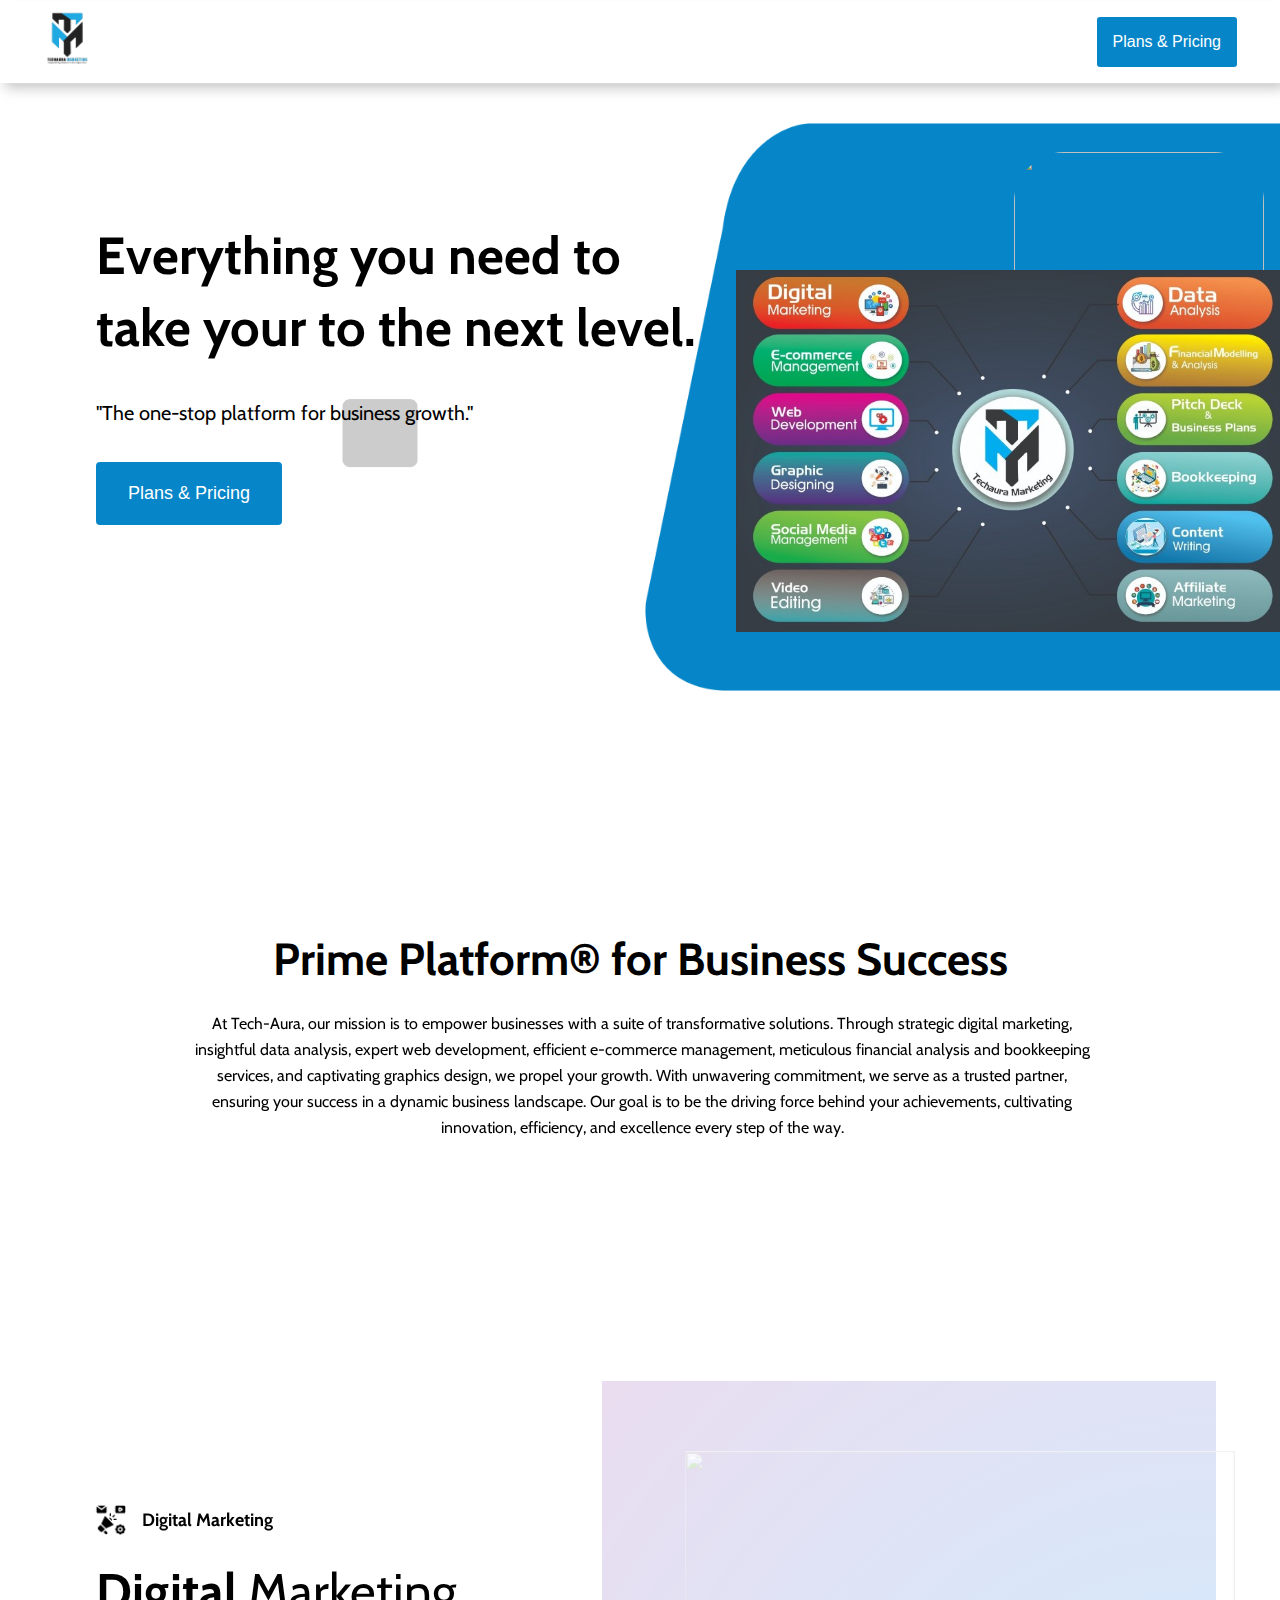
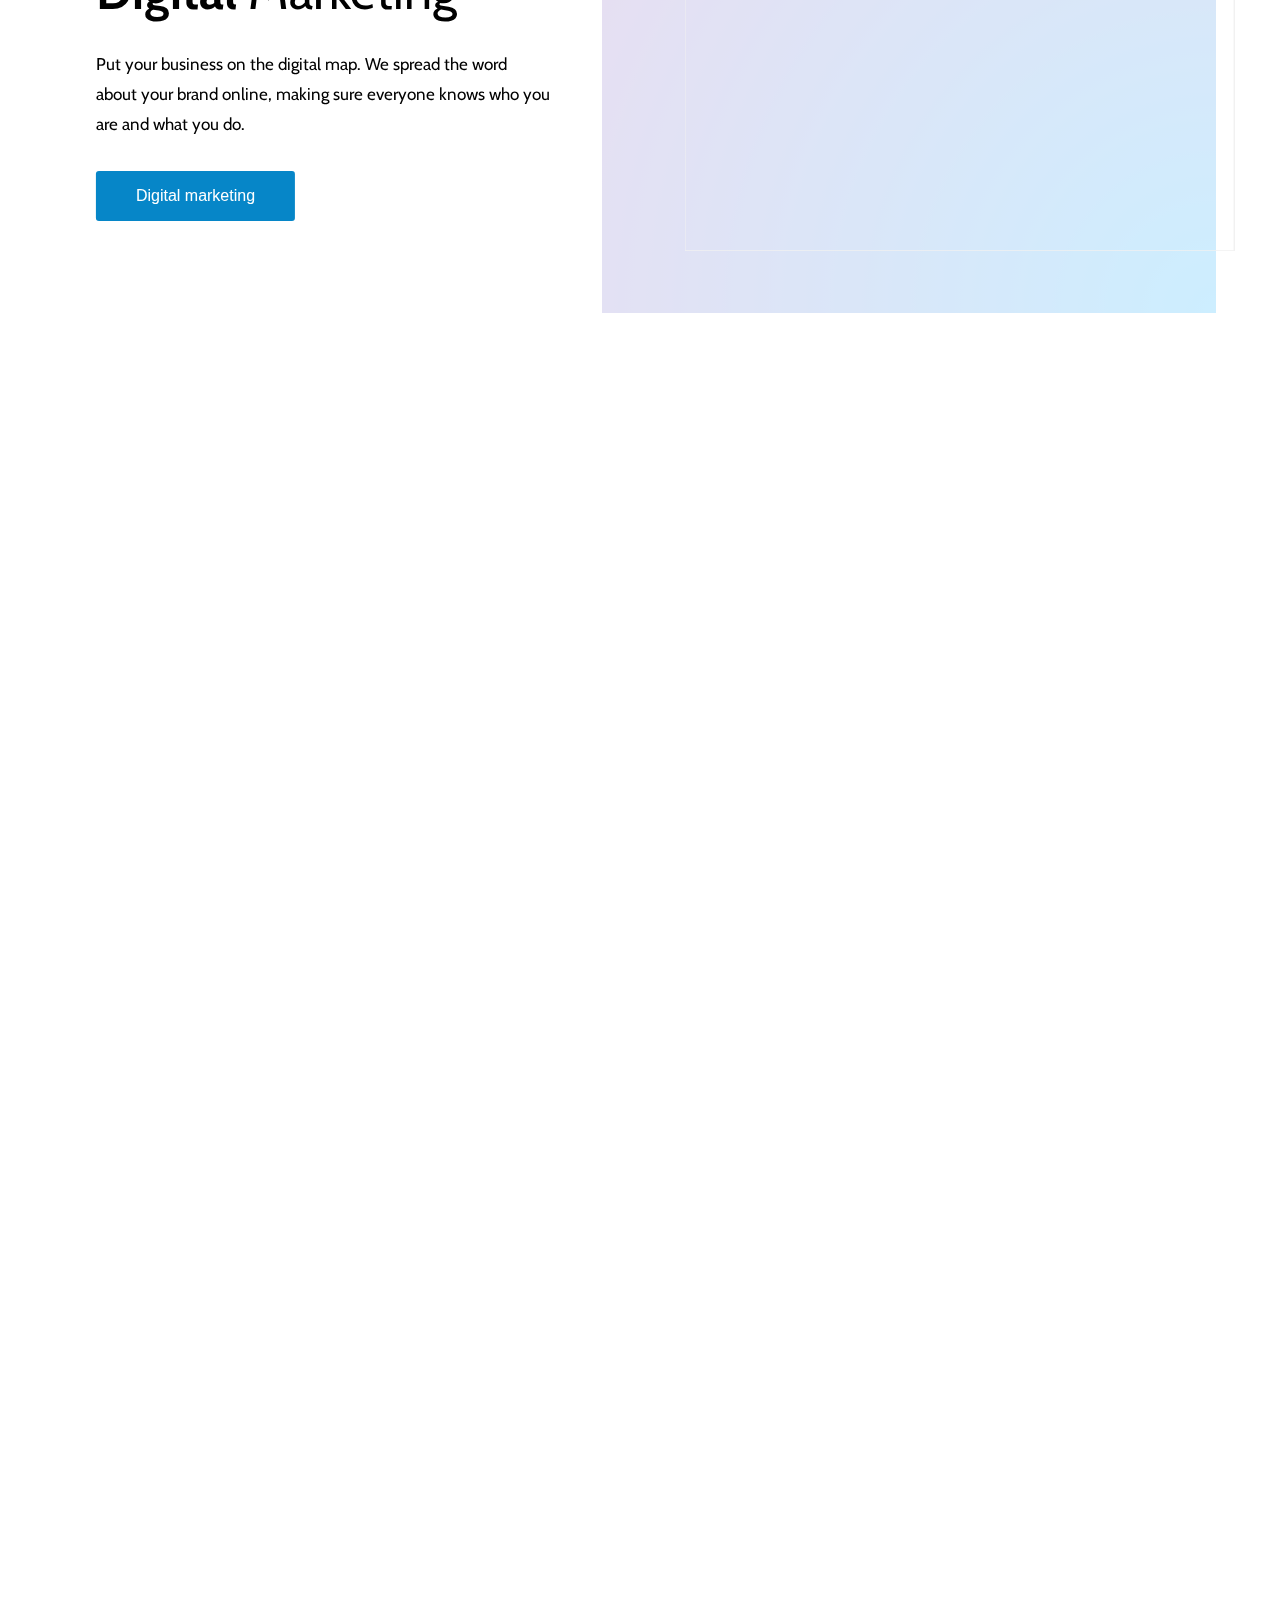
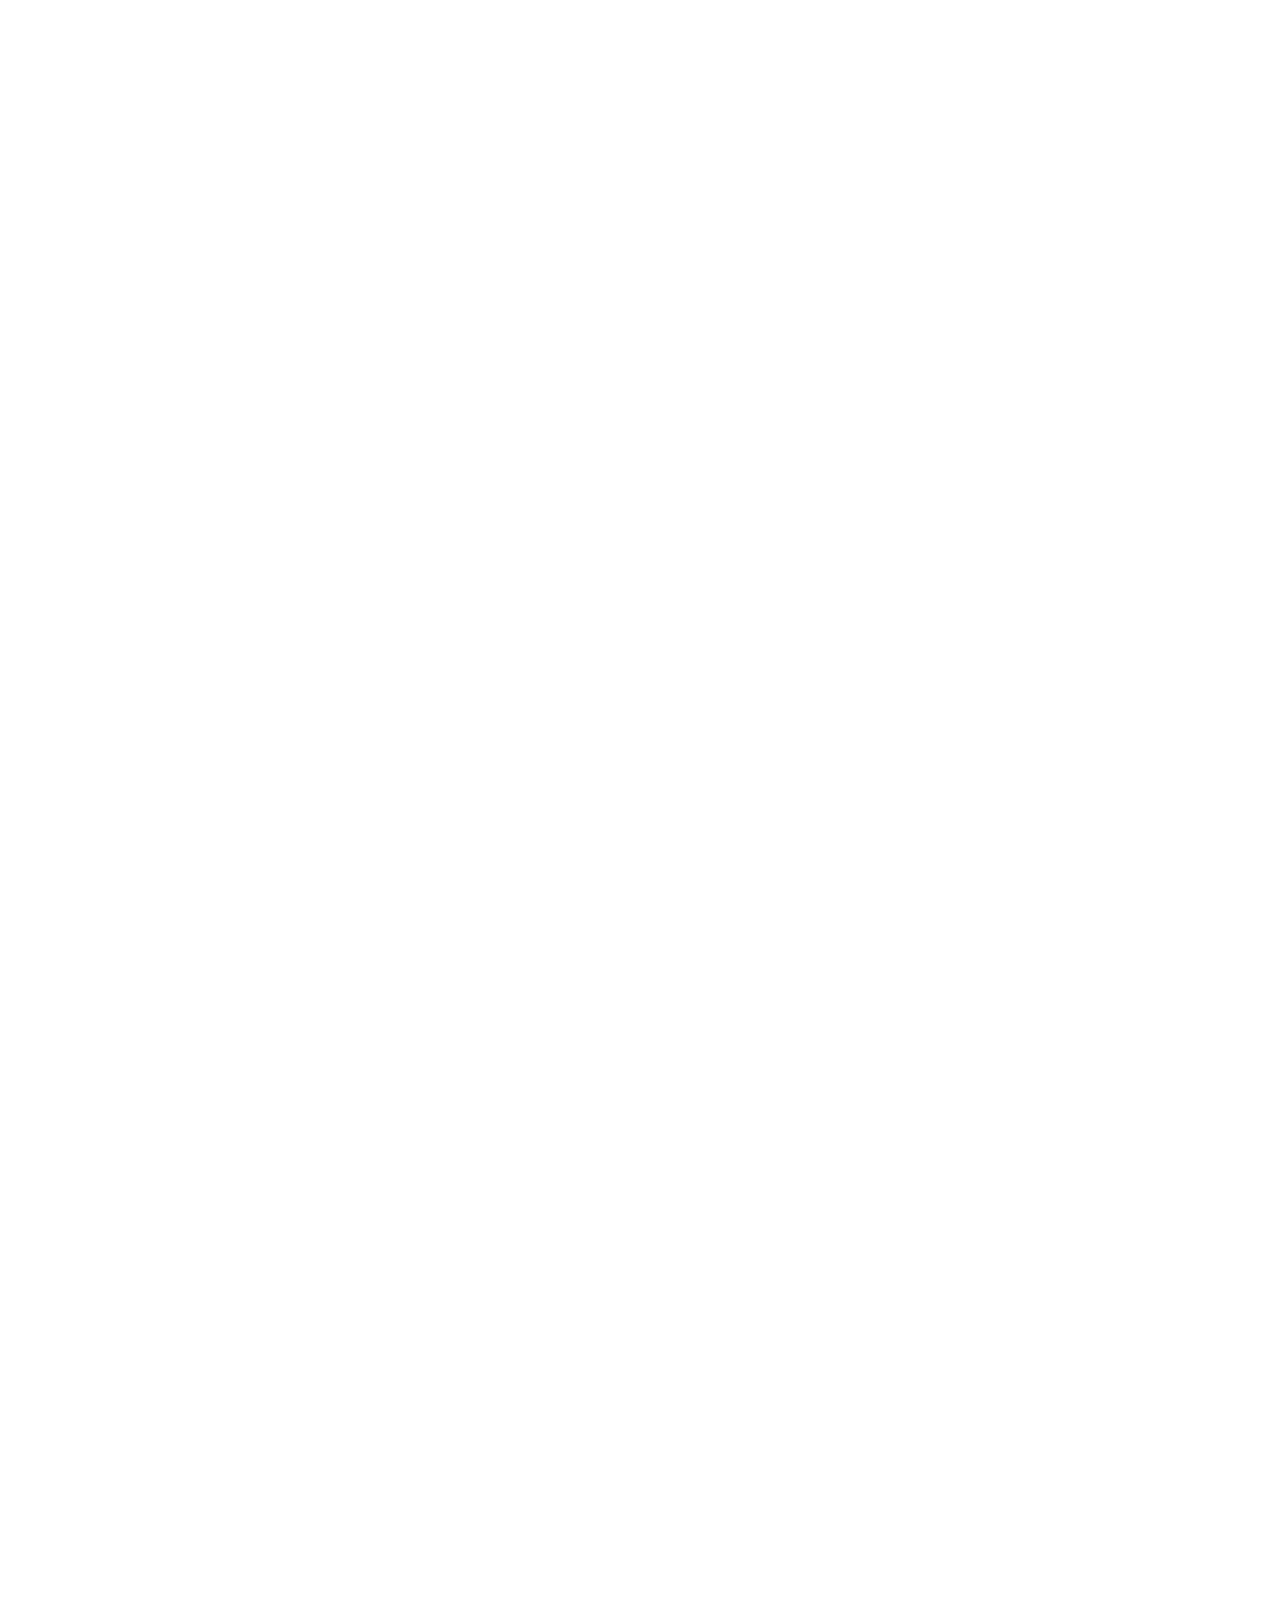
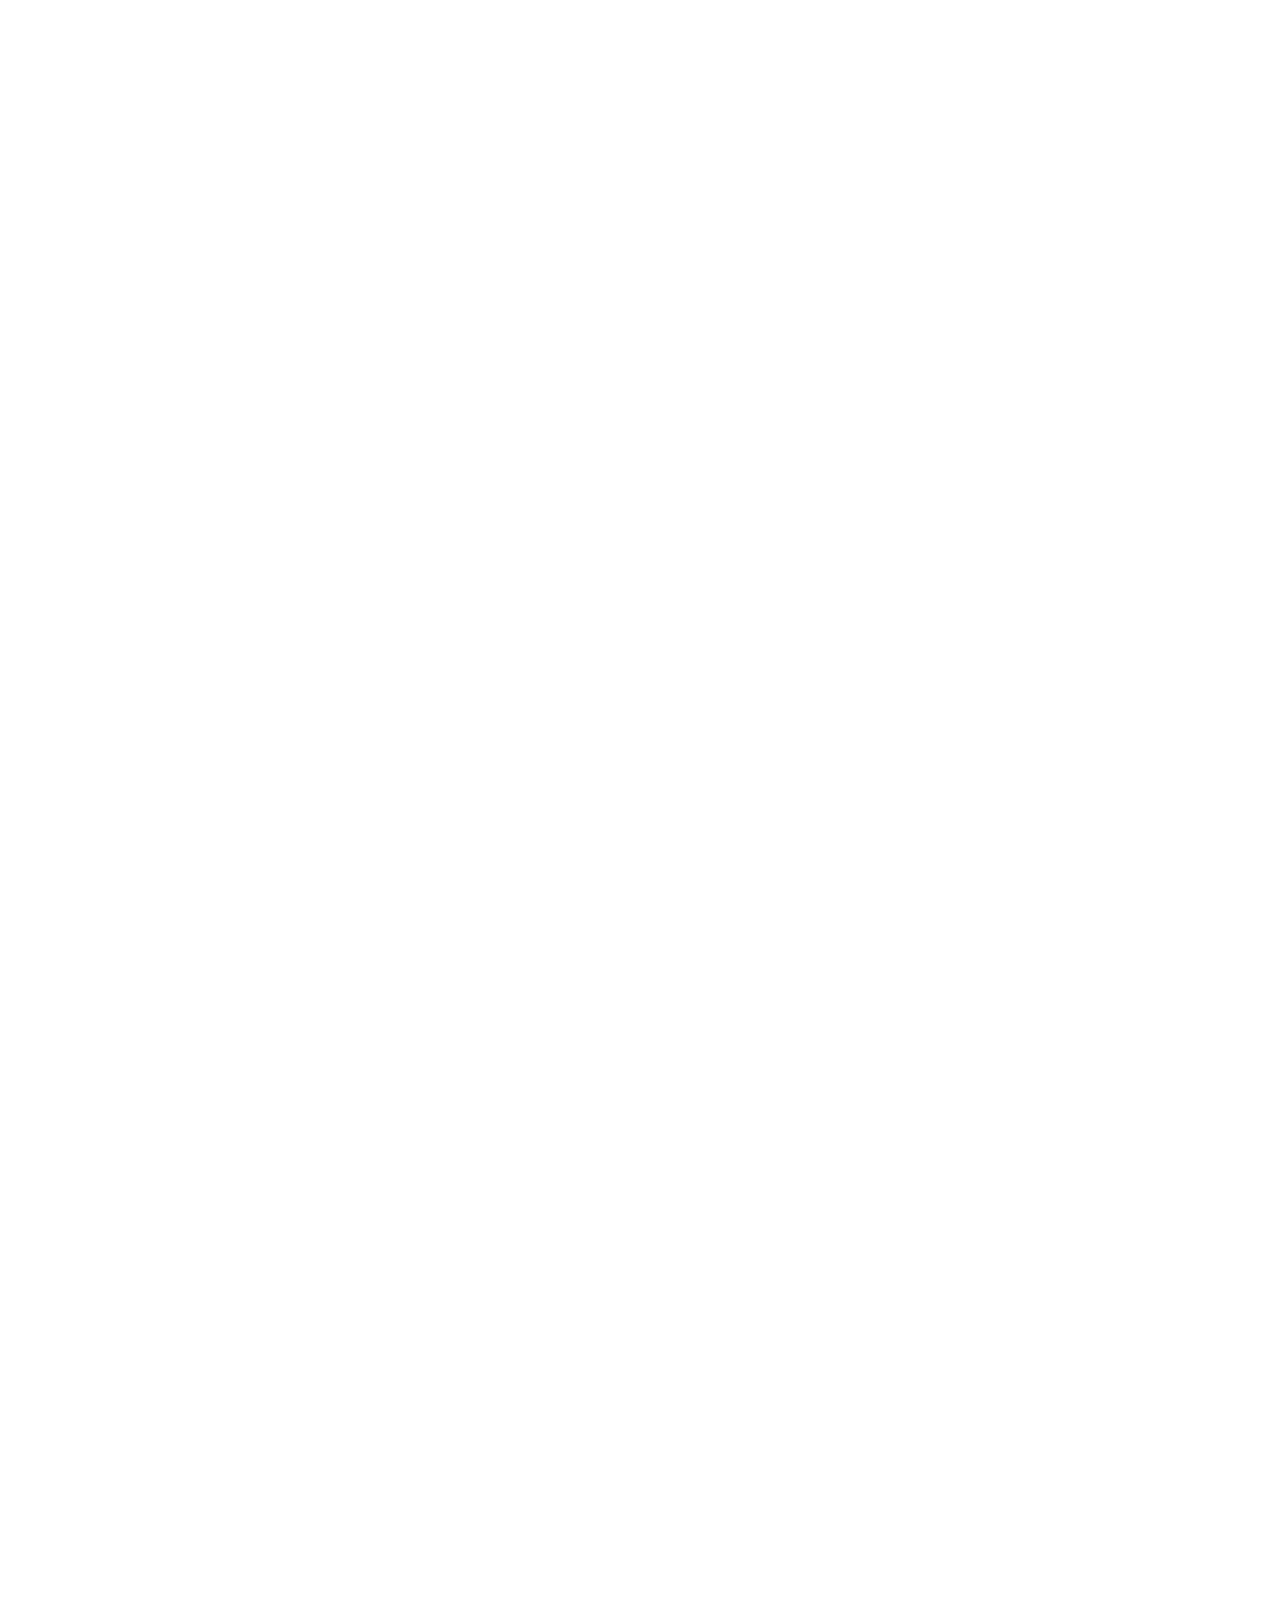
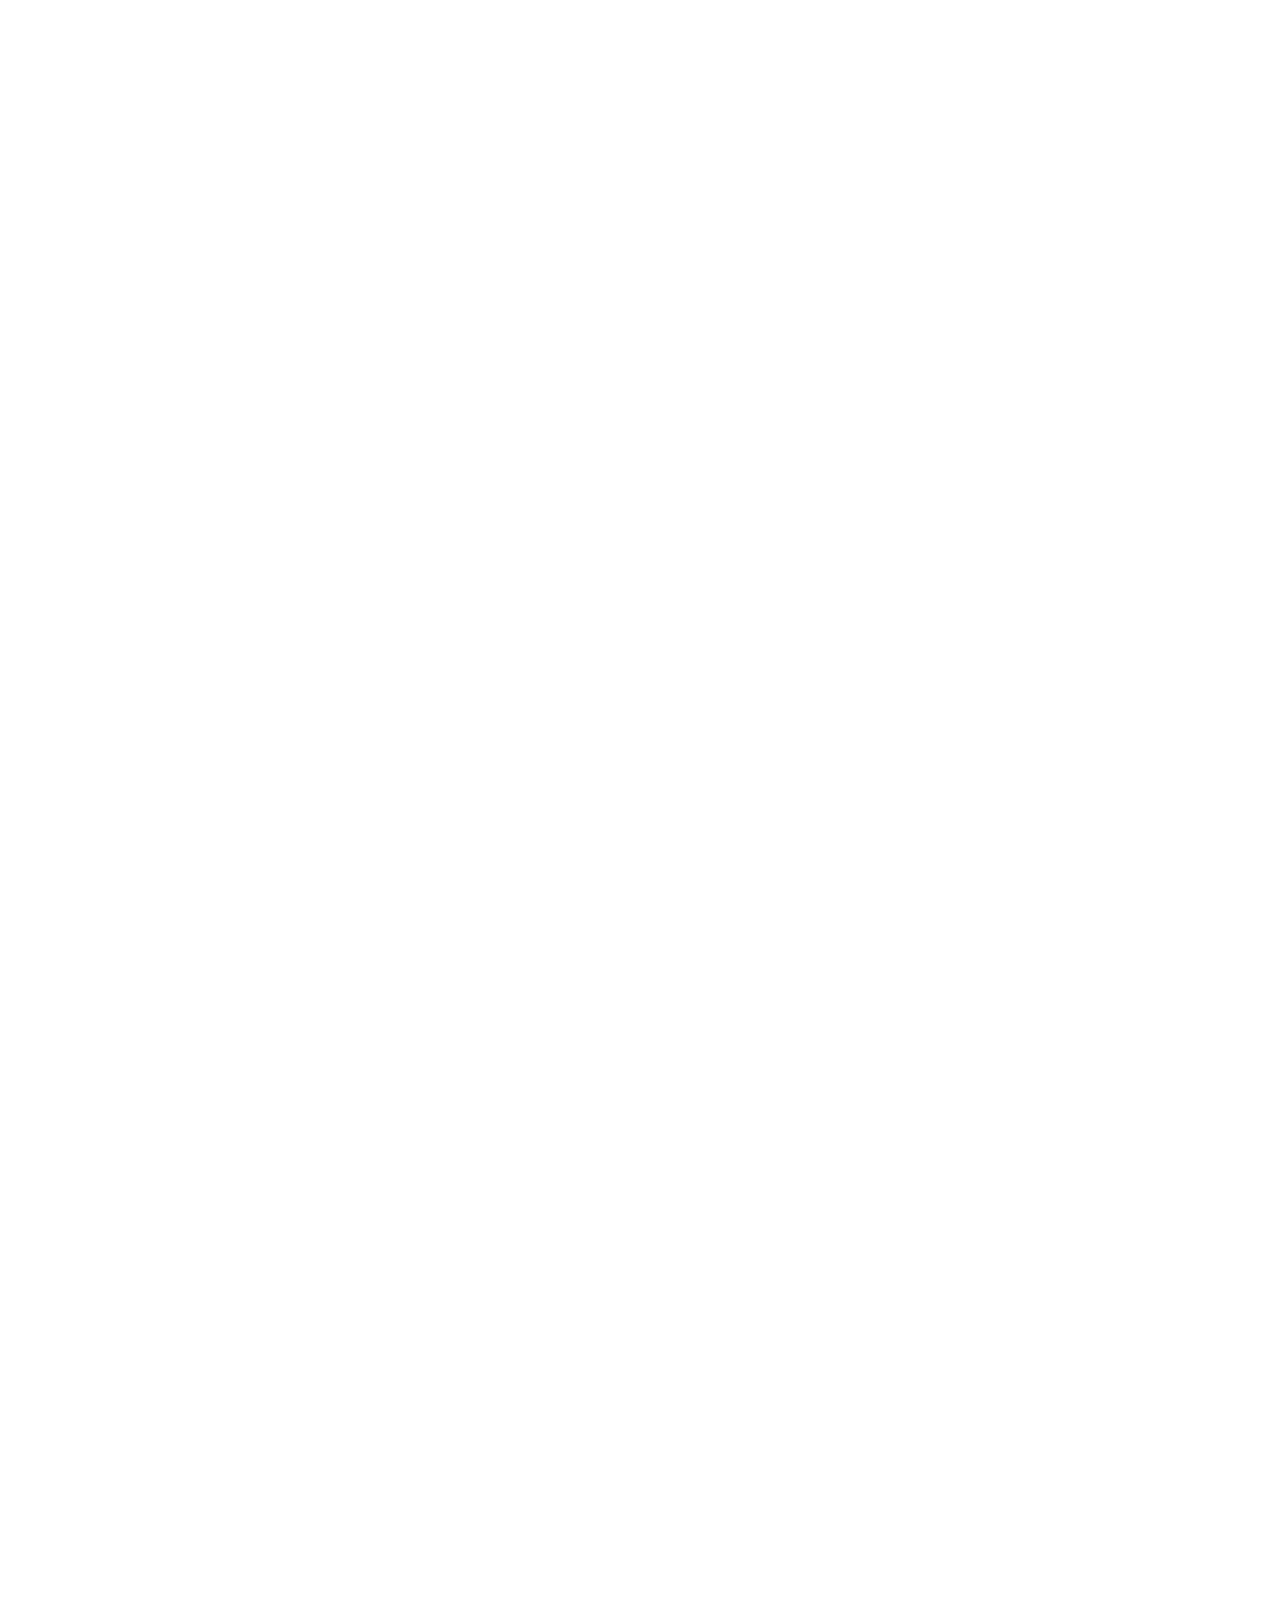
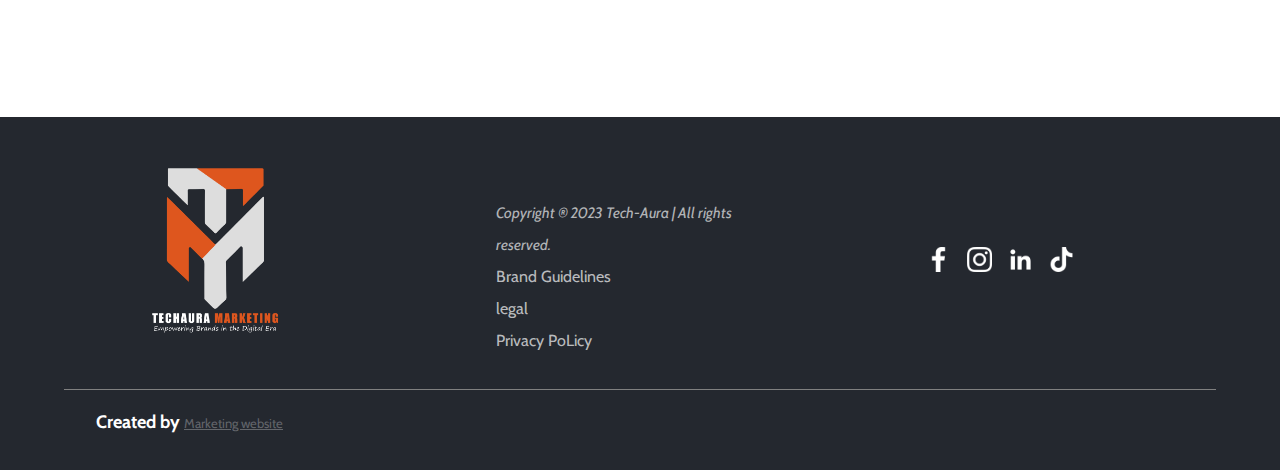
==== commit 69e05e55: "did responsiveness" ====
--- a/index.html
+++ b/index.html
@@ -40,7 +40,7 @@
                     alt="" /></span
               ></a>
             </li>
-            <li><a href="./Blog.html">Blog</a></li>
+            <li><a href="./blog.html">Blog</a></li>
             <li><a href="./about.html">About</a></li>
             <li><a href="./contact.html">Contact</a></li>
           </ul>
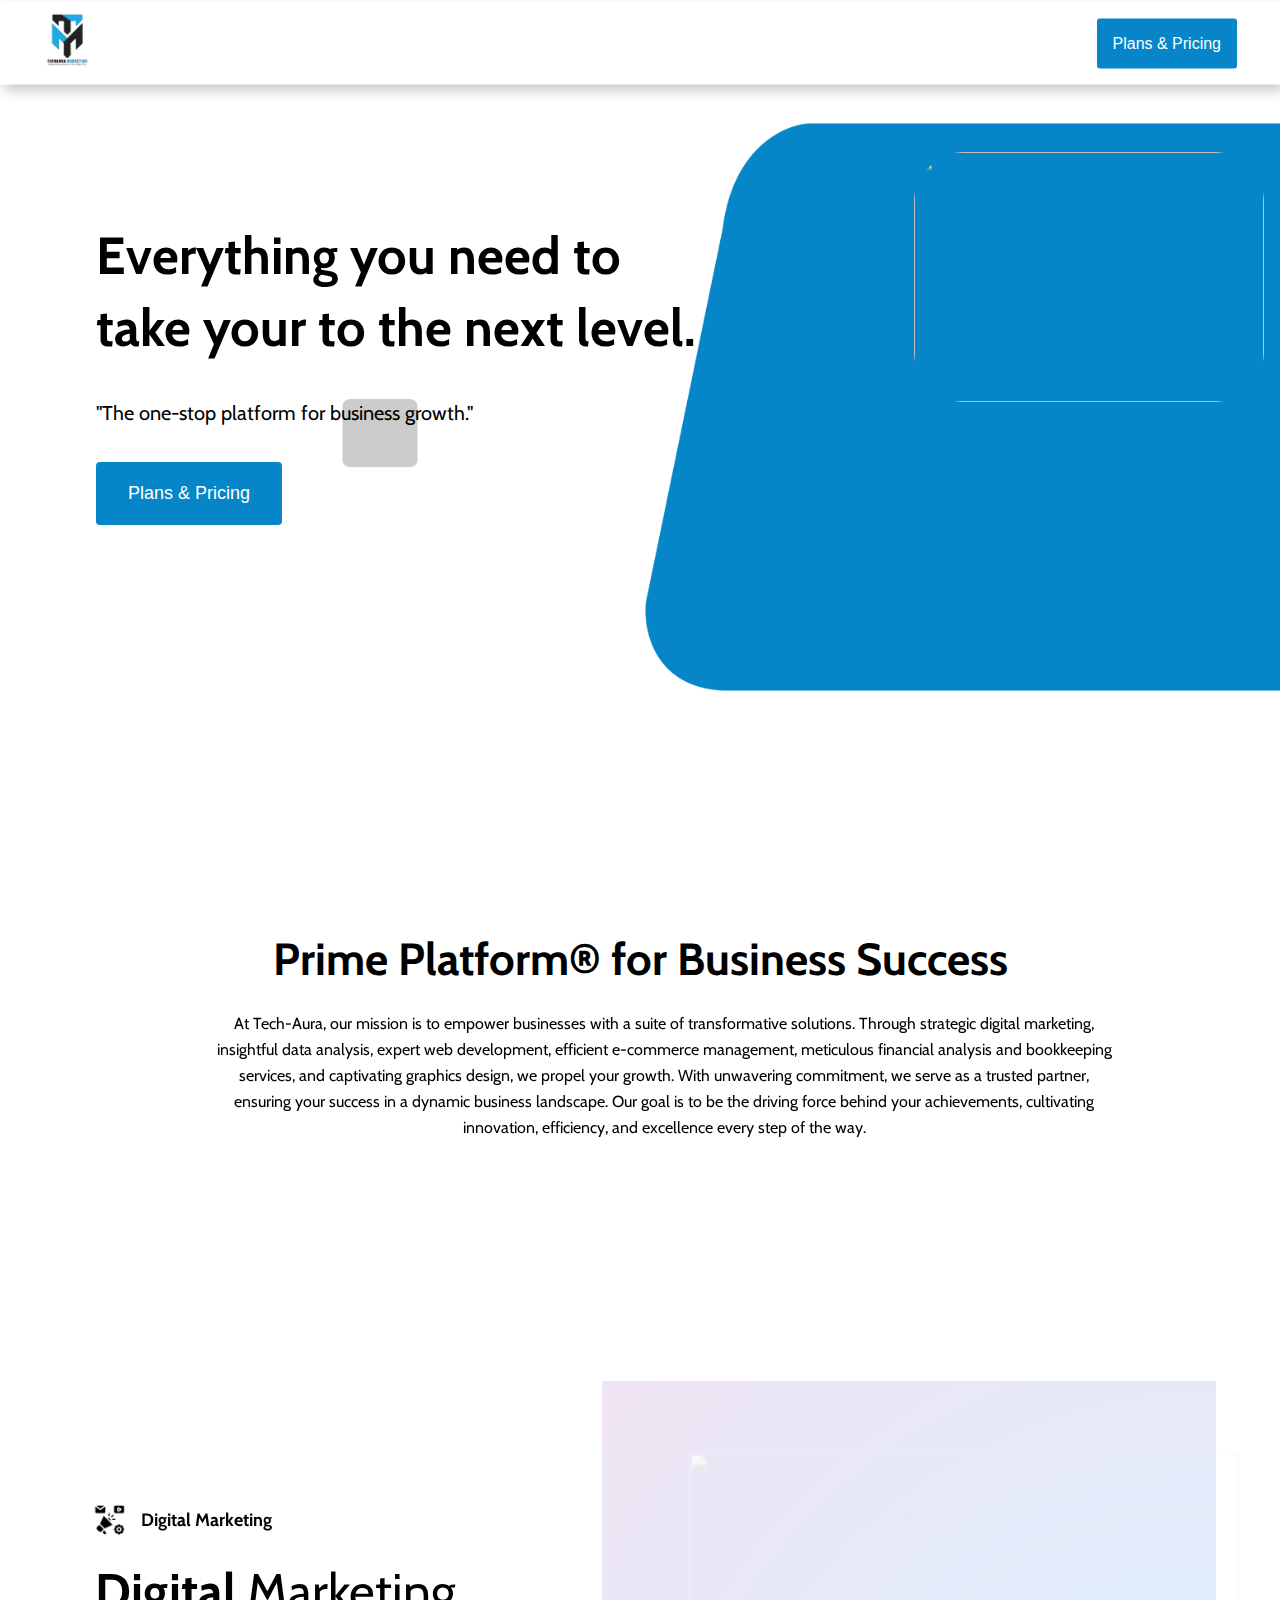
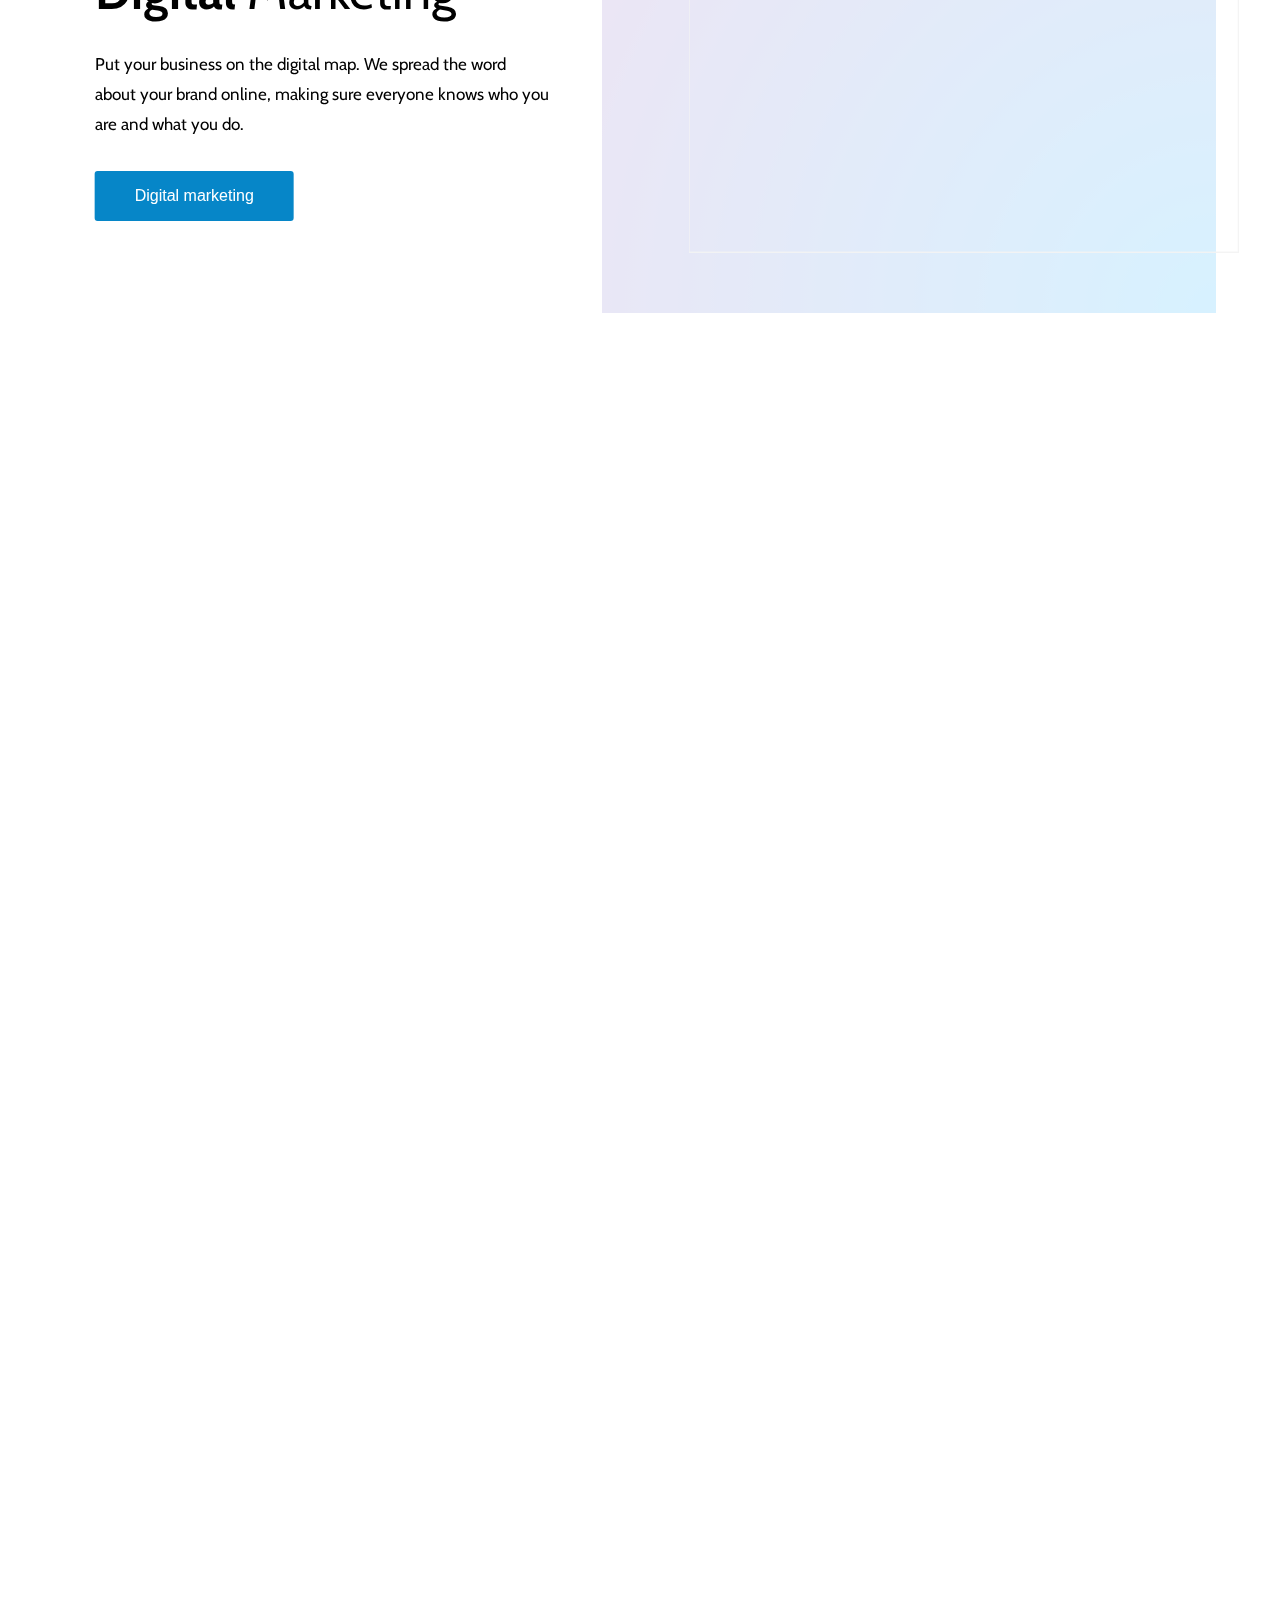
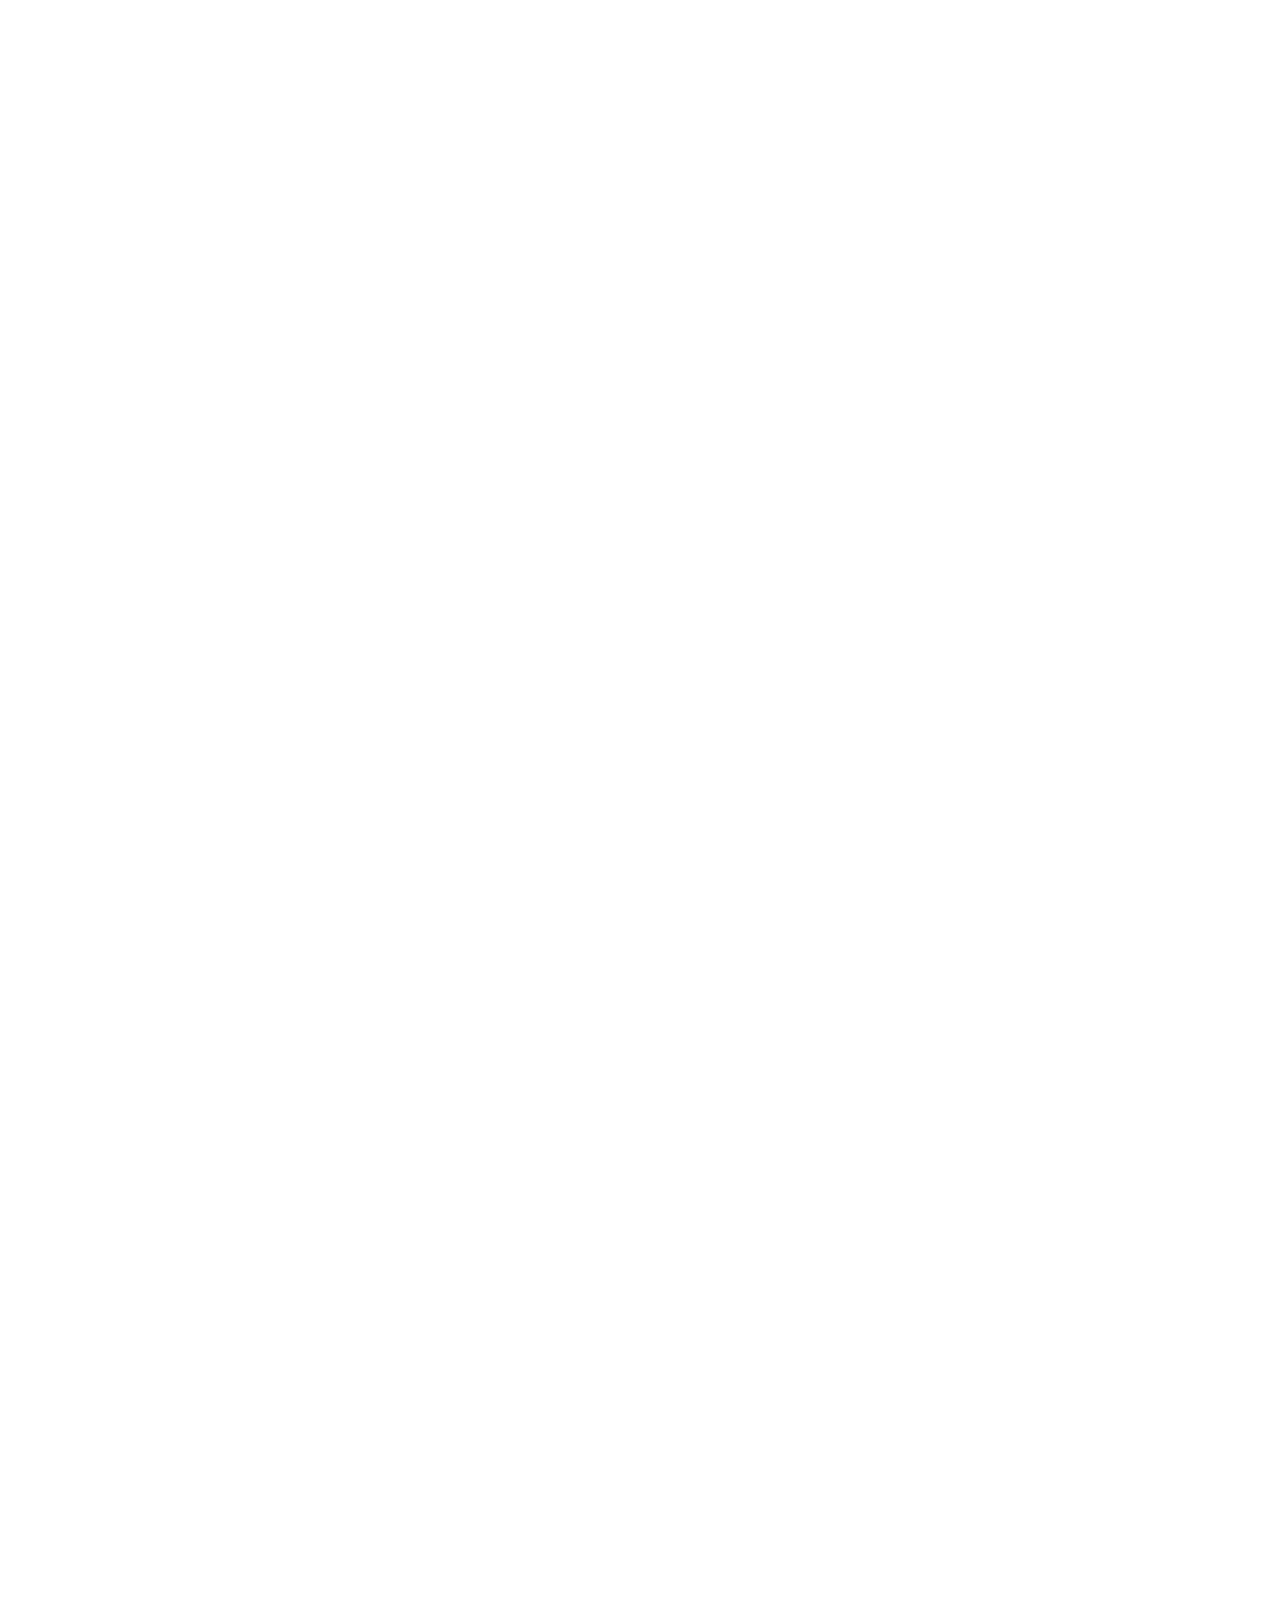
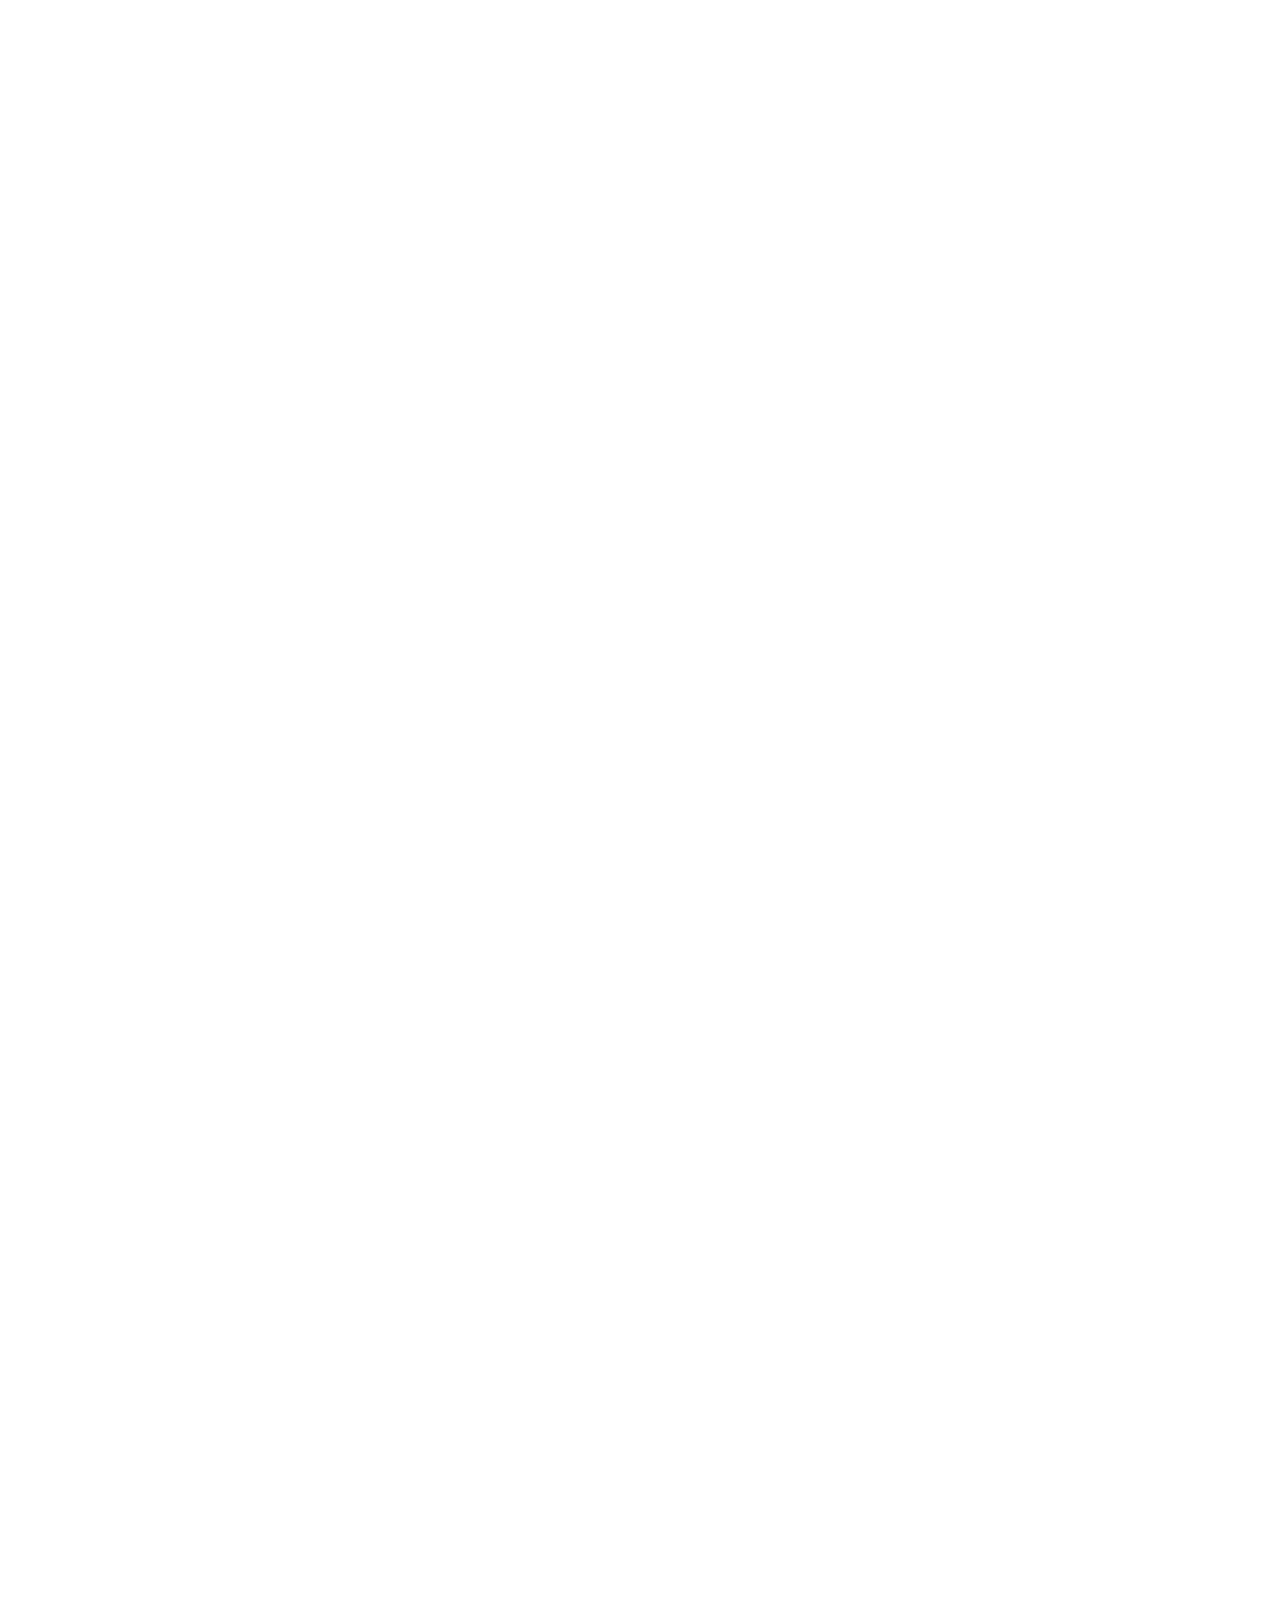
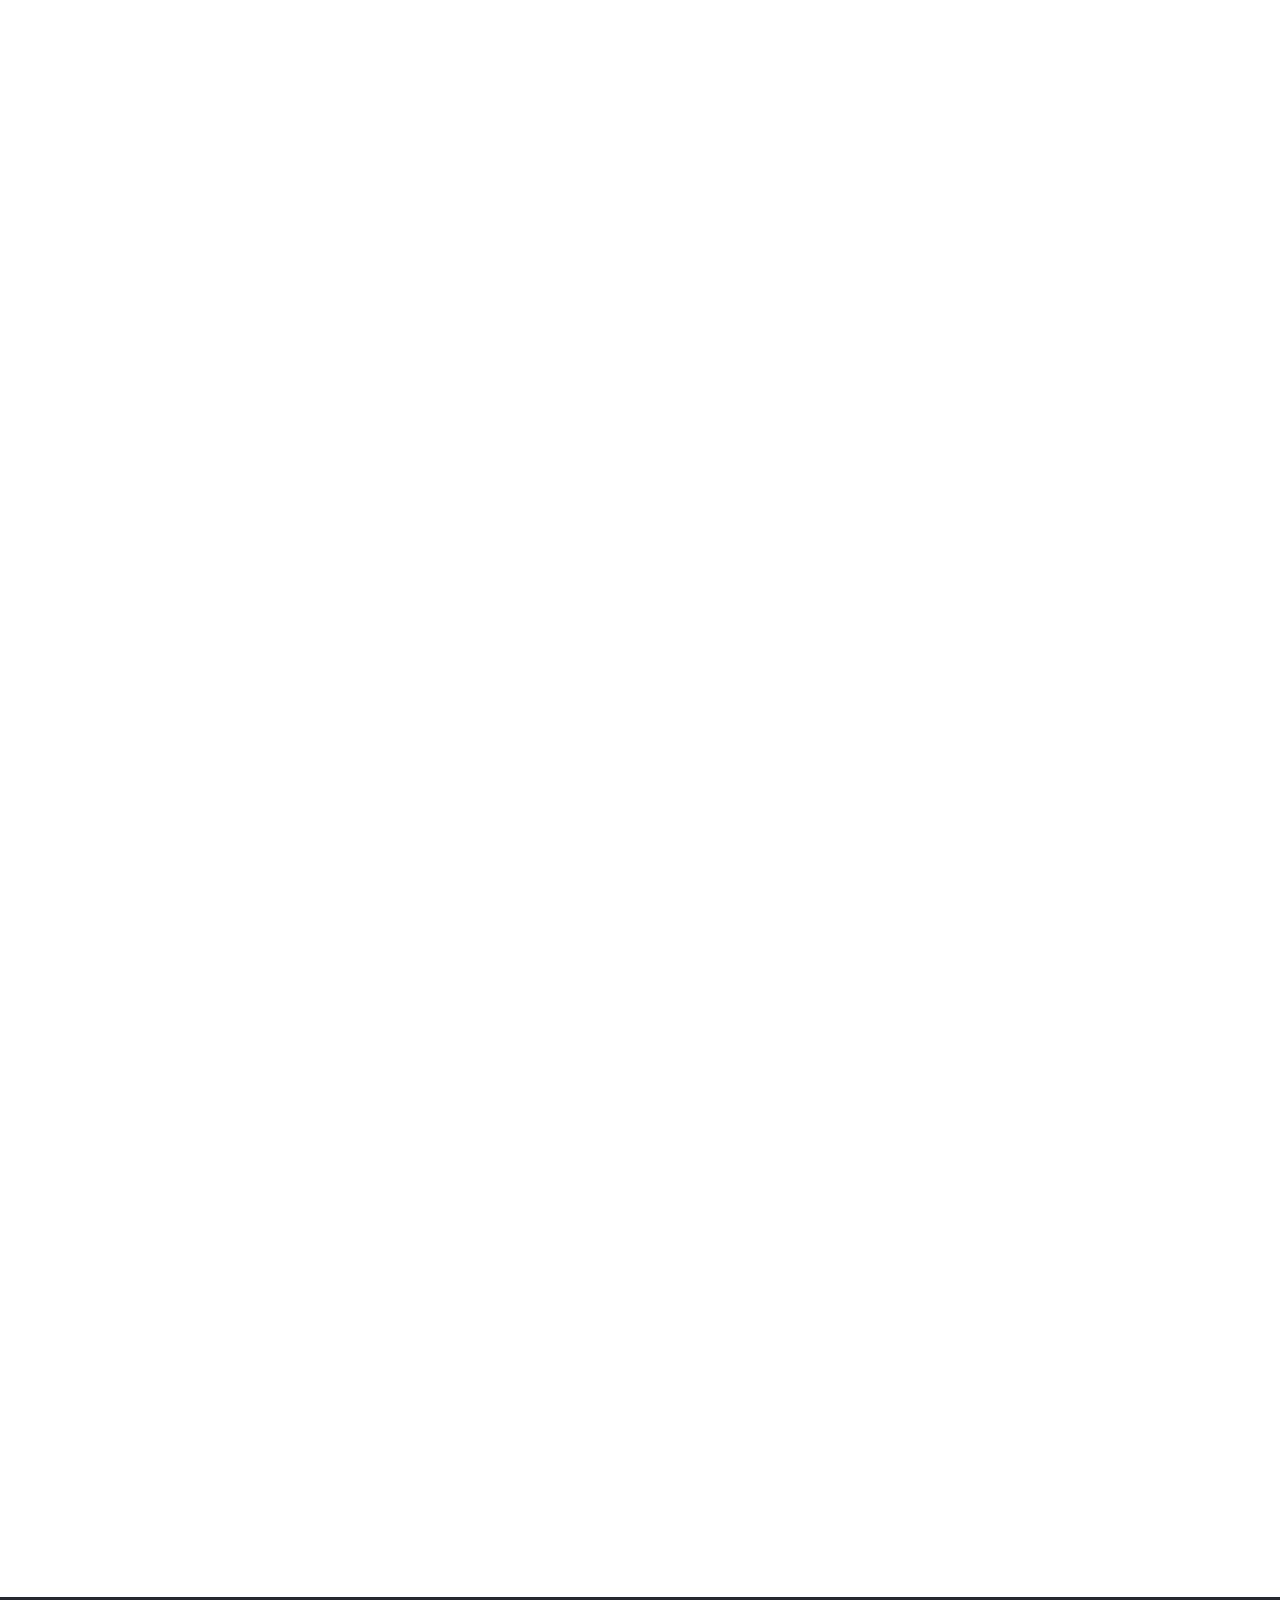
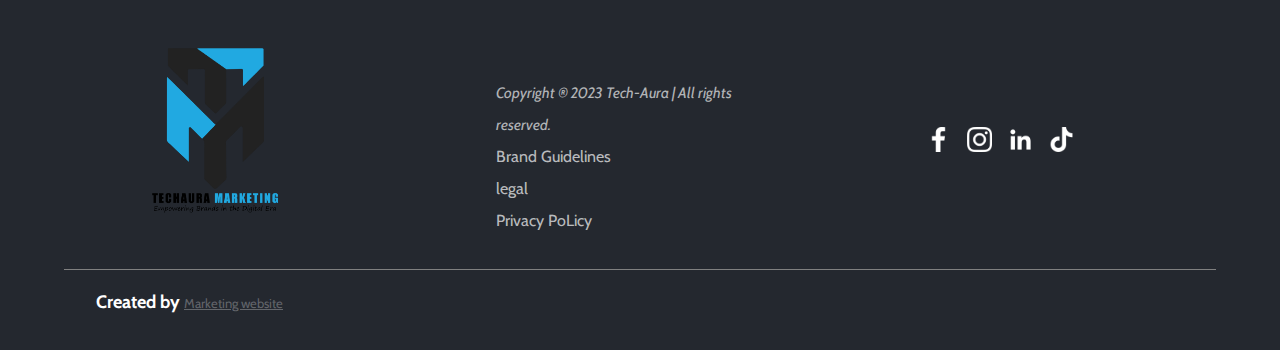
==== commit 90369856: "did changes" ====
--- a/index.html
+++ b/index.html
@@ -266,12 +266,8 @@
               src="https://firebasestorage.googleapis.com/v0/b/tech-aura.appspot.com/o/group-people-working-team%20(1).jpg?alt=media&token=35de0142-ad74-4899-b214-7d2cd3d12f76"
               alt=""
             />
-            <img
-              class="right-block-image-second"
-              src="./images/hero-bg.jpg"
-              alt=""
-            />
-          </div>
+         
+            <iframe width="560" height="315" src="https://www.youtube.com/embed/2d2x9kRgfD4?si=J-hv9M8aAzmkWi-x&amp;controls=0" title="YouTube video player"  frameborder="0" allow="accelerometer; autoplay; clipboard-write; encrypted-media; gyroscope; picture-in-picture; web-share" allowfullscreen></iframe>
         </div>
       </div>
     </section>
--- a/css/index.css
+++ b/css/index.css
@@ -118,7 +118,7 @@
   position: relative;
 }
 .right-block-image-first {
-  width: 250px;
+  width: 350px;
   height: 250px;
   object-fit: cover;
   position: absolute;
@@ -126,7 +126,16 @@
   right: -80px;
   border-radius: 50px;
 }
-.right-block-image-second {
+
+.right-grid-block-content iframe{
+  position: absolute;
+  top: 113px;
+  left: -7px;
+  width:340px ;
+  height: 222px ;
+  border-radius: 5px;
+}
+/* .right-block-image-second {
   width: 550px;
   height: 450px;
   object-fit: contain;
@@ -135,7 +144,7 @@
   left: -47px;
   object-position: 95% 66%;
   /* border-radius: 50px; */
-}
+ 
 
 /* brief-info-block */
 .brief-info-section {
--- a/css/footer.css
+++ b/css/footer.css
@@ -1,6 +1,6 @@
 /** footer-block  */
 .footer-section {
-    margin-top: 244px;
+    margin-top: 124px;
     background-color: #24282f;
     padding: 1rem 4rem;
   }
@@ -22,7 +22,7 @@
   /* logo-block  */
   .left-block-logo {
     width: 13rem;
-    filter: invert(1);
+    /* filter: invert(1); */
   }
   /* left-block-img  */
   .left-block-img {
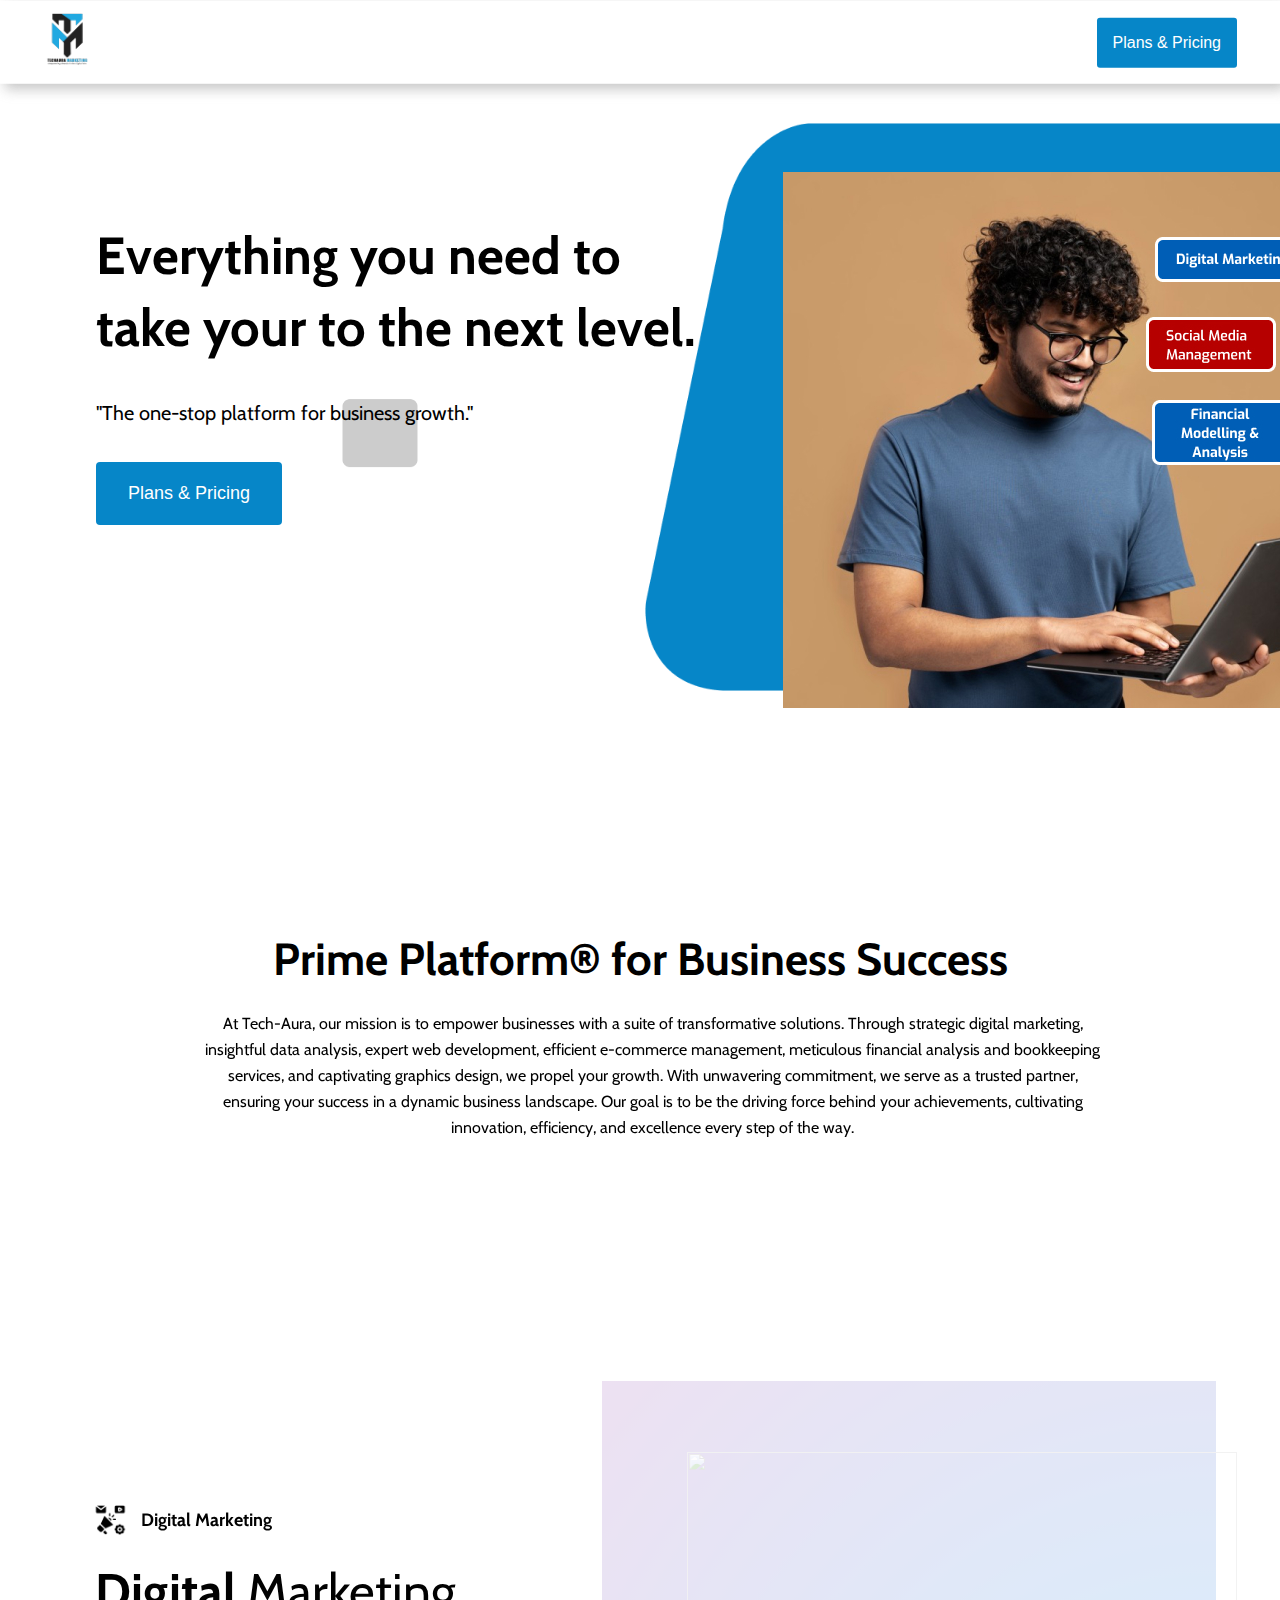
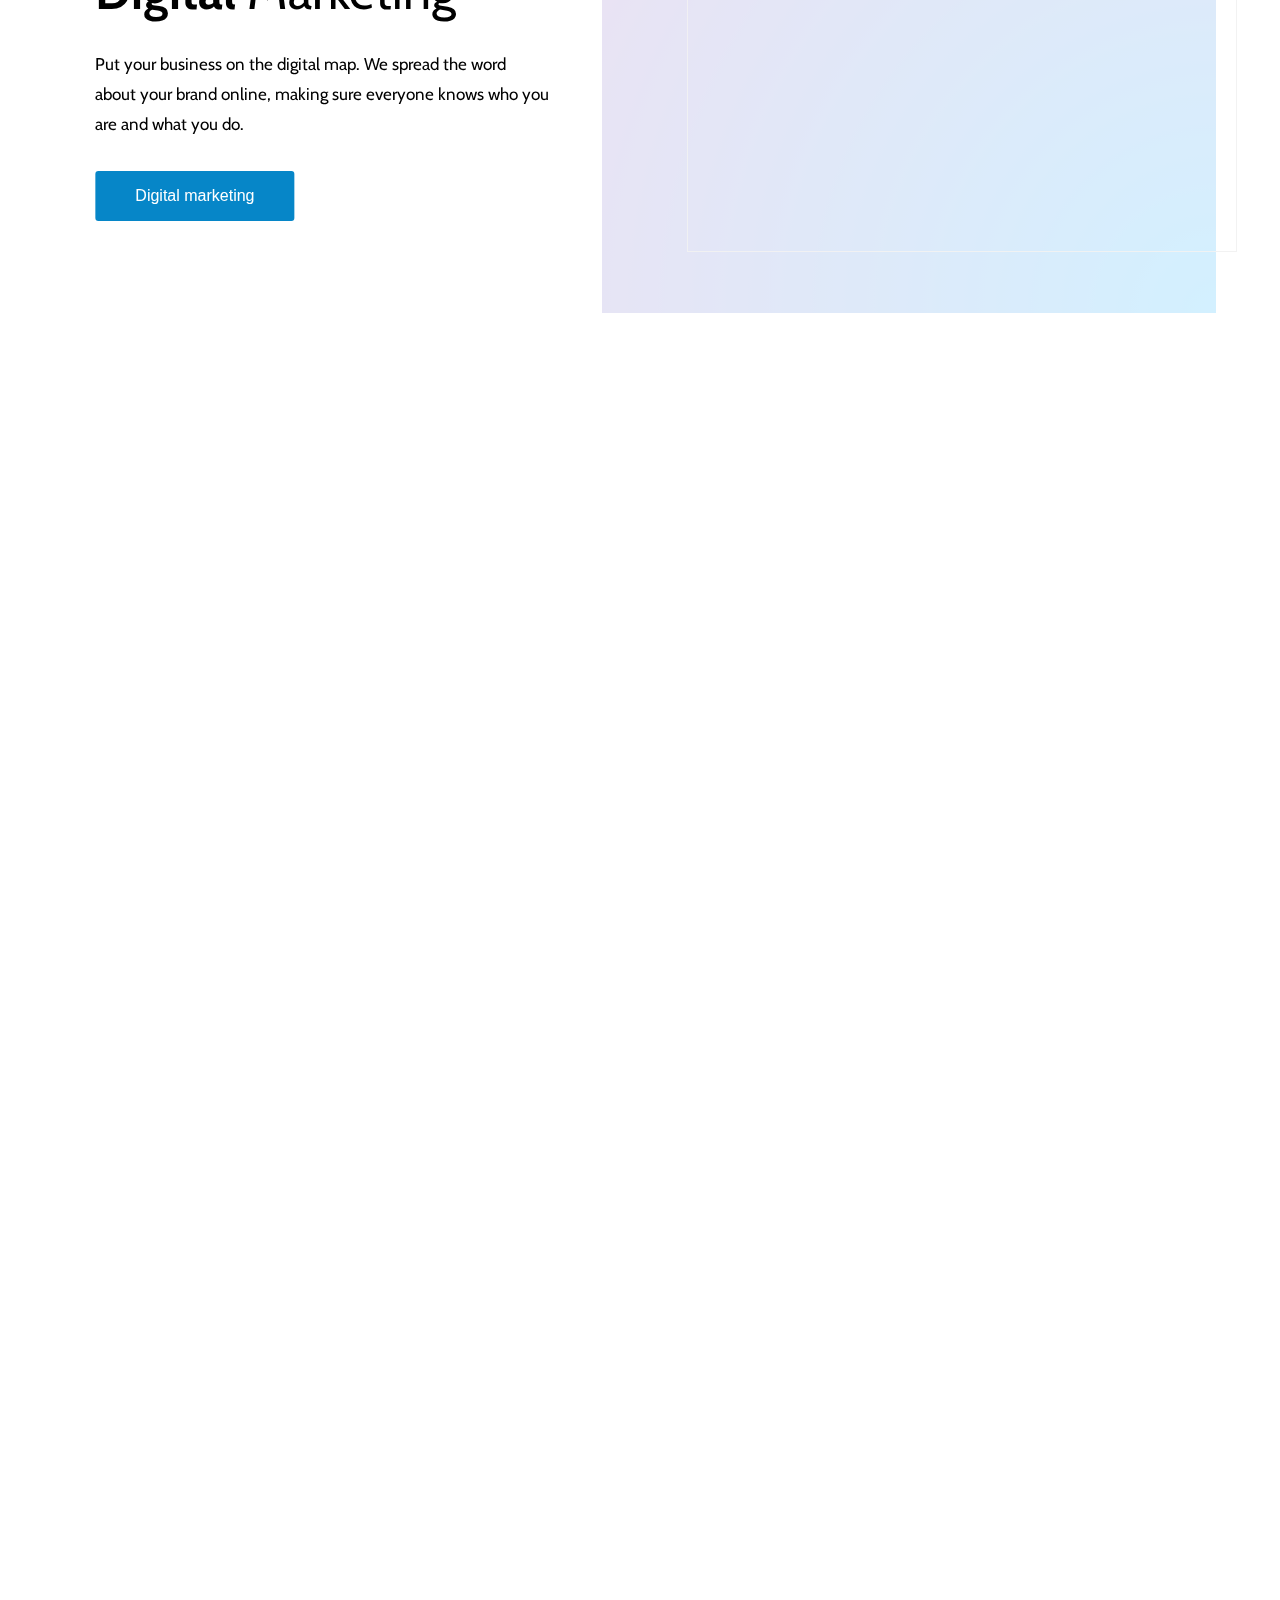
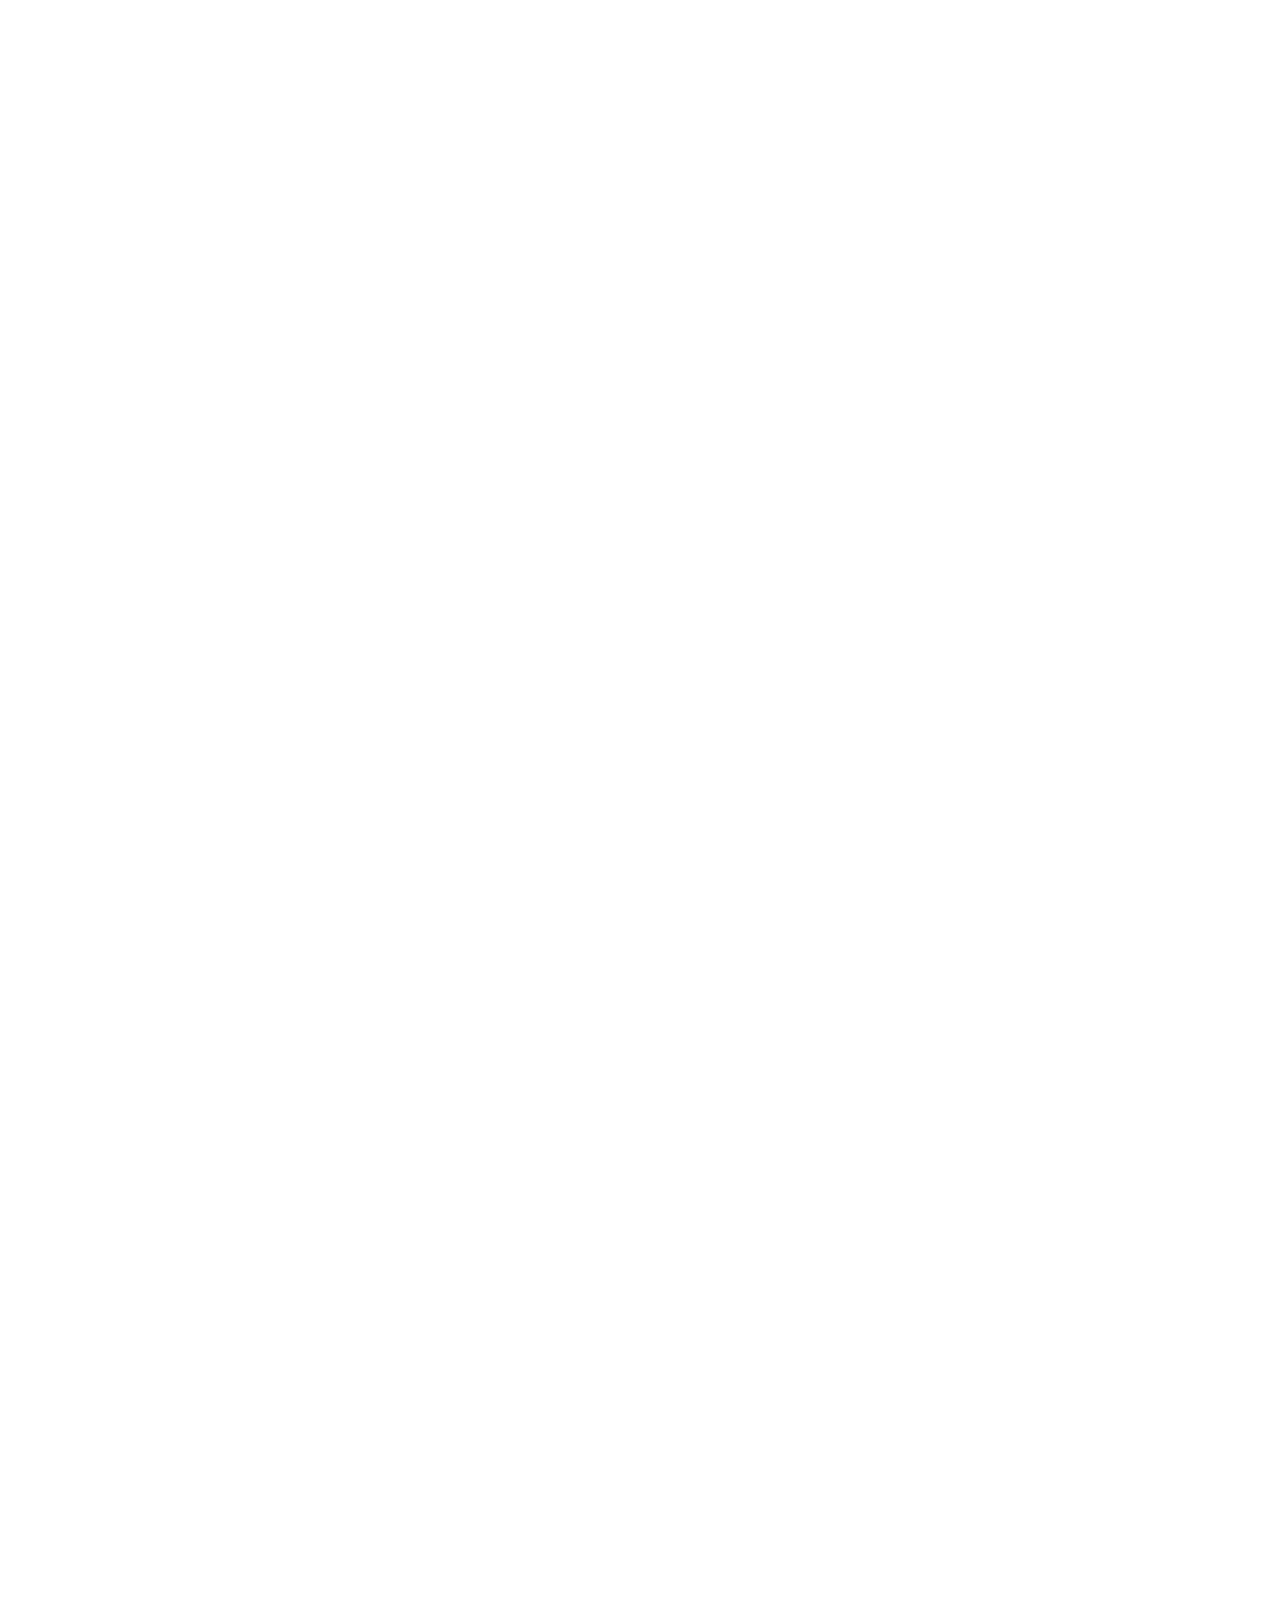
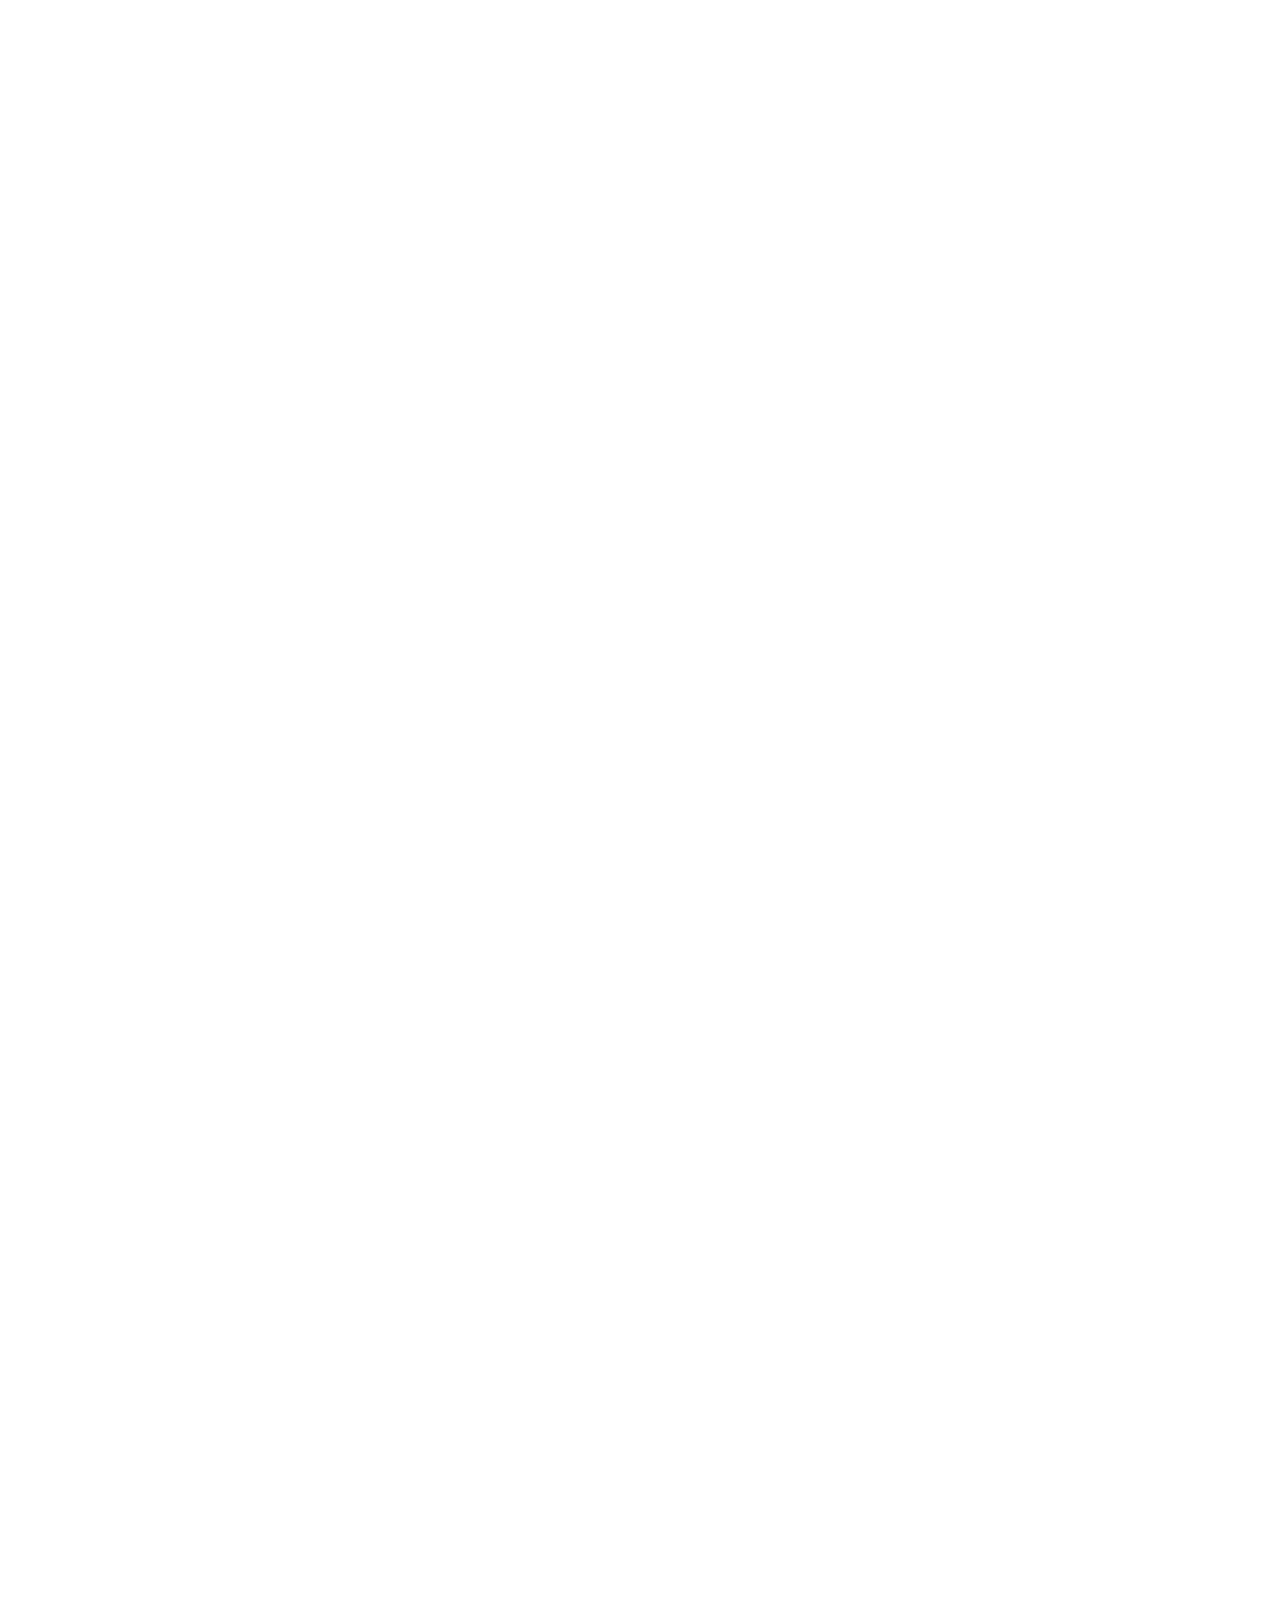
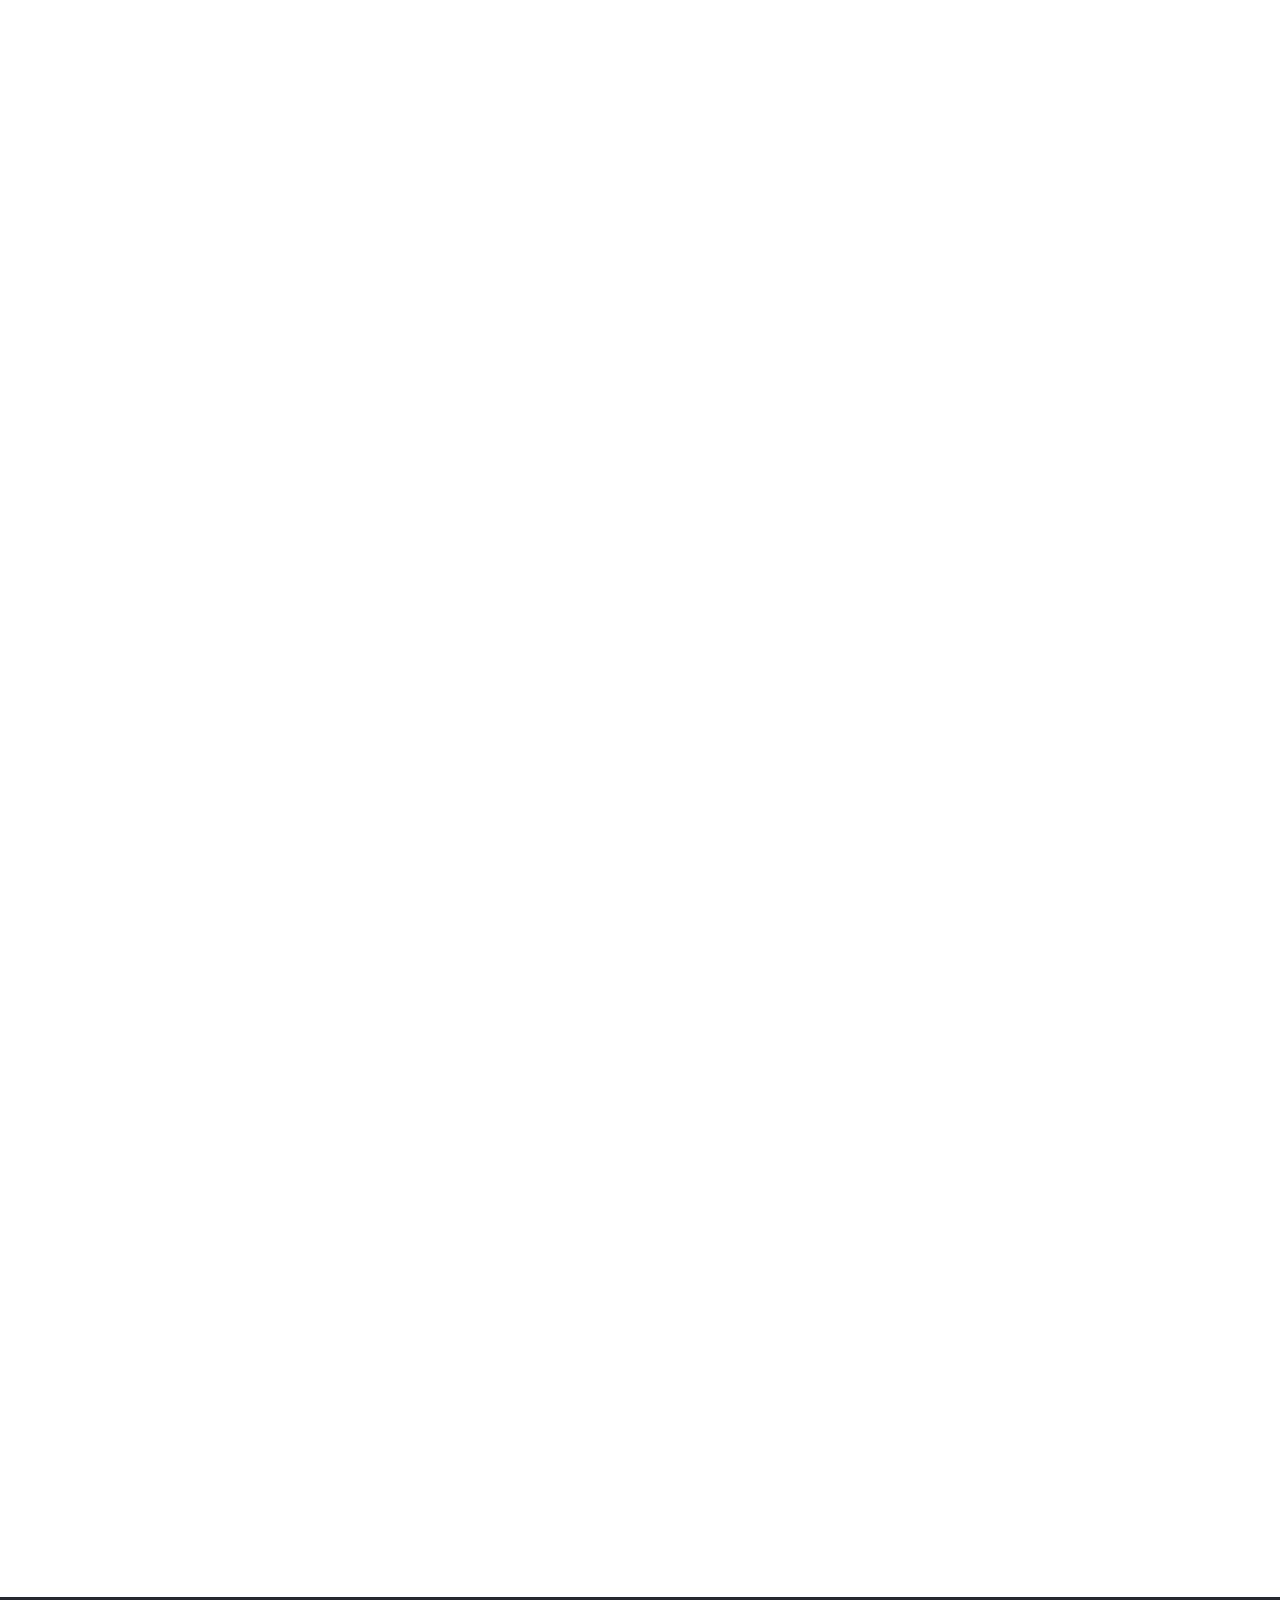
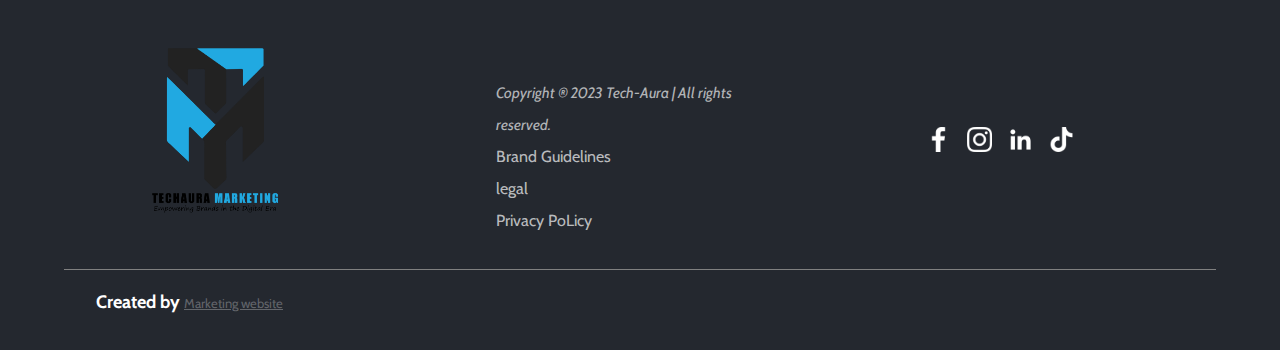
==== commit 02b816f8: "Header Fixed" ====
--- a/index.html
+++ b/index.html
@@ -266,8 +266,12 @@
               src="https://firebasestorage.googleapis.com/v0/b/tech-aura.appspot.com/o/group-people-working-team%20(1).jpg?alt=media&token=35de0142-ad74-4899-b214-7d2cd3d12f76"
               alt=""
             />
-         
-            <iframe width="560" height="315" src="https://www.youtube.com/embed/2d2x9kRgfD4?si=J-hv9M8aAzmkWi-x&amp;controls=0" title="YouTube video player"  frameborder="0" allow="accelerometer; autoplay; clipboard-write; encrypted-media; gyroscope; picture-in-picture; web-share" allowfullscreen></iframe>
+            <img
+              class="right-block-image-second"
+              src="./images/Group 12 (1).jpg"
+              alt=""
+            />
+          </div>
         </div>
       </div>
     </section>
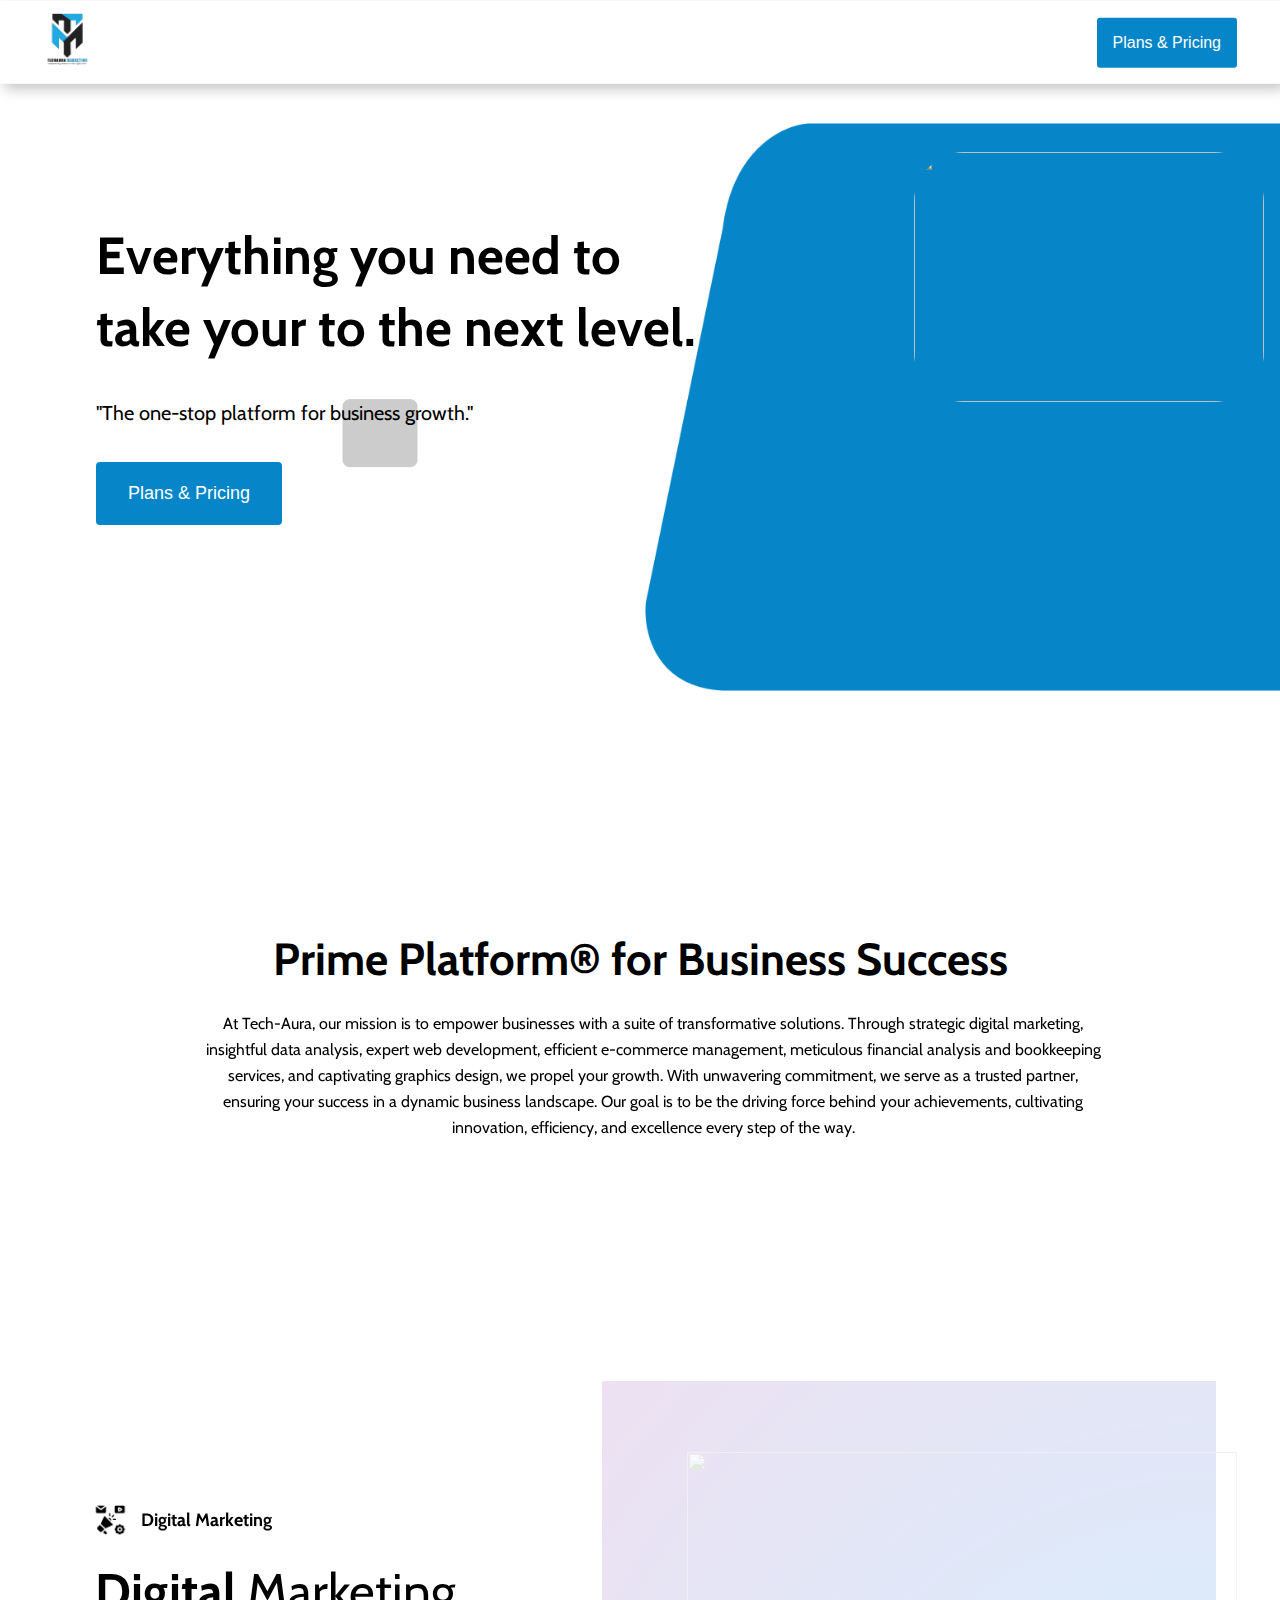
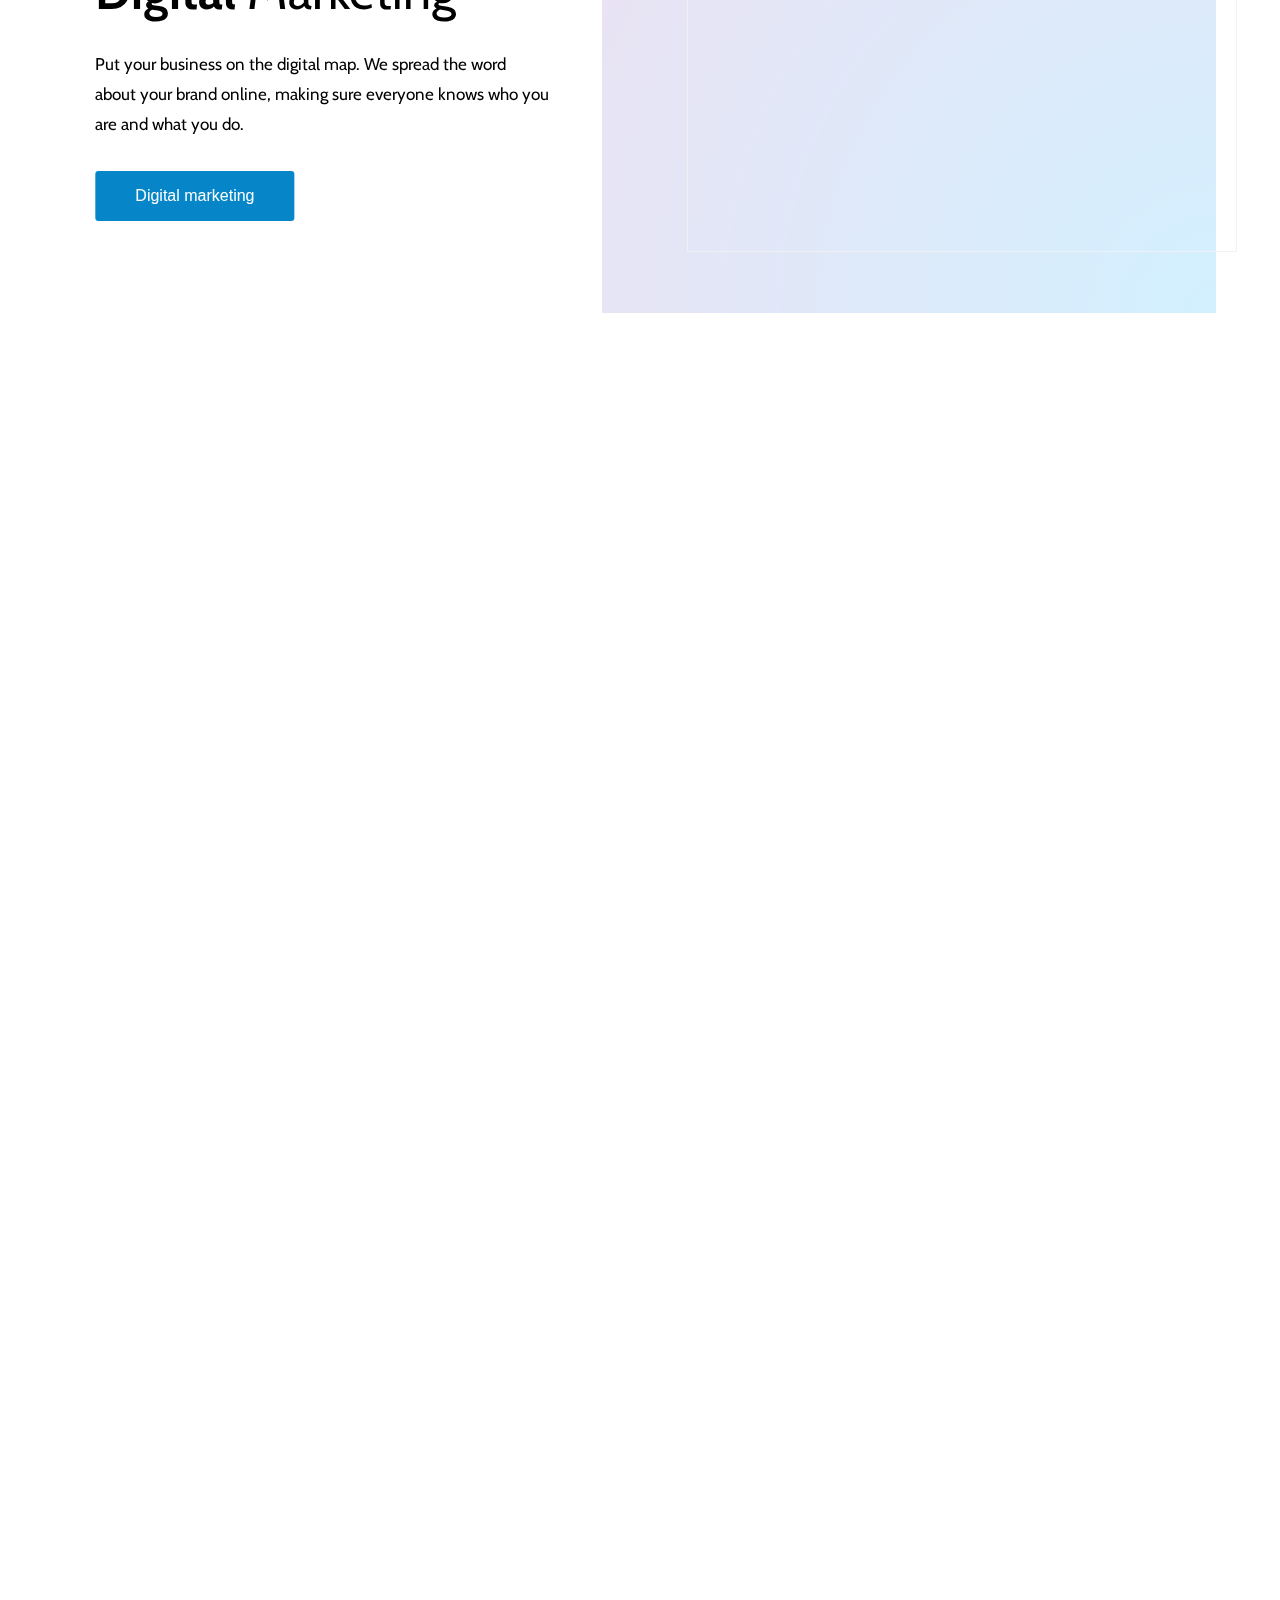
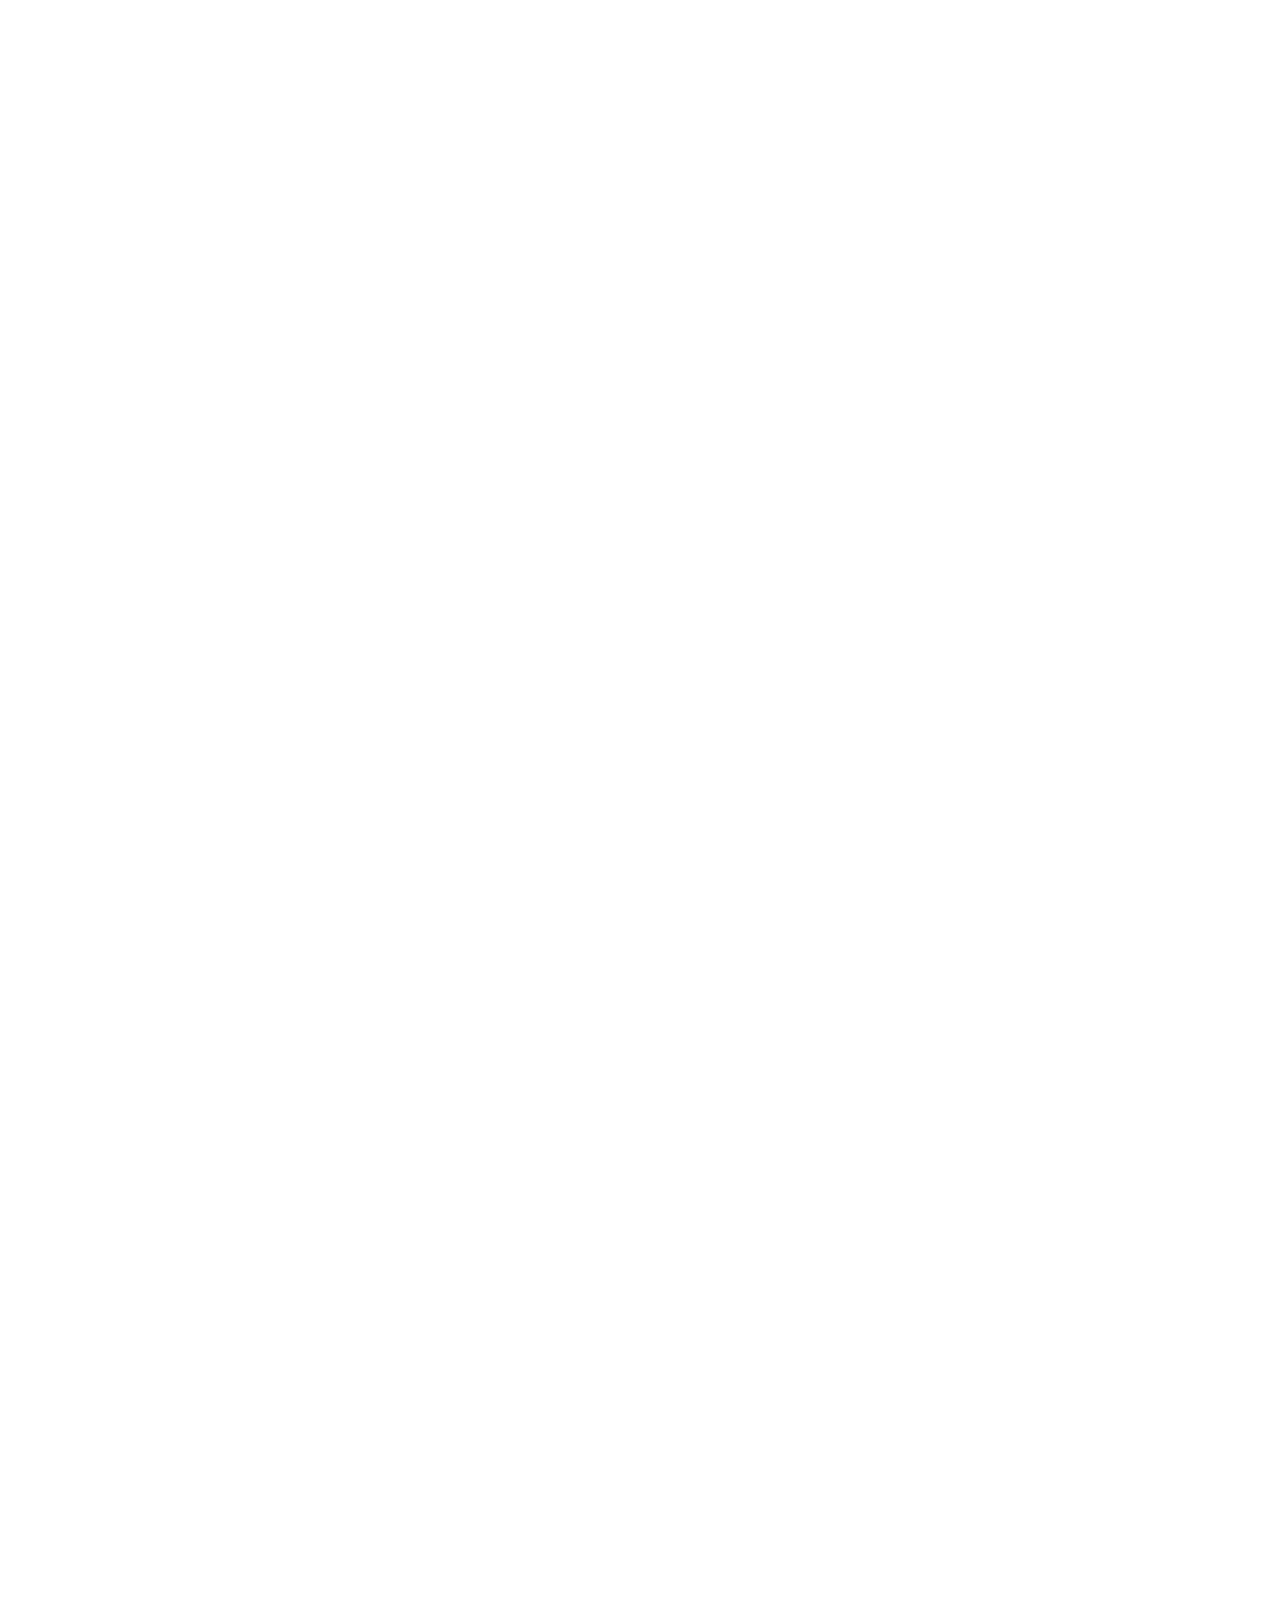
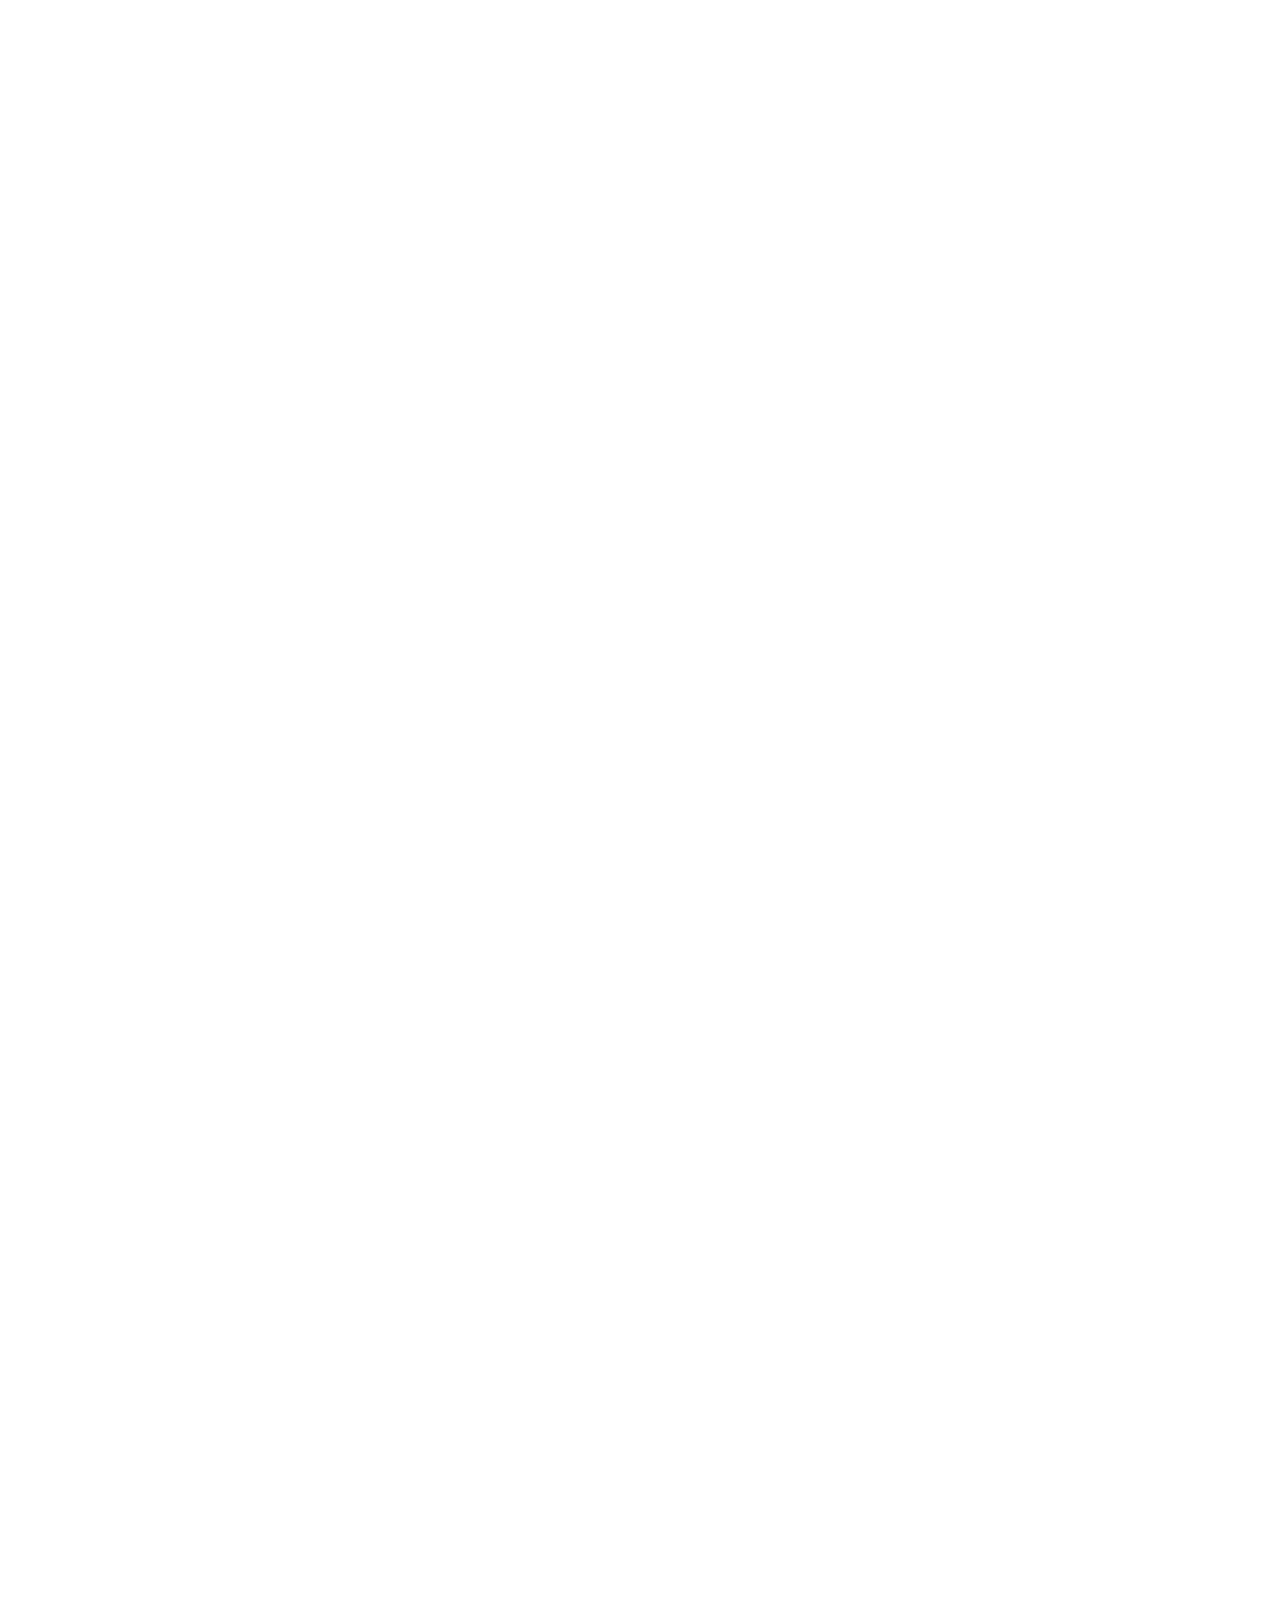
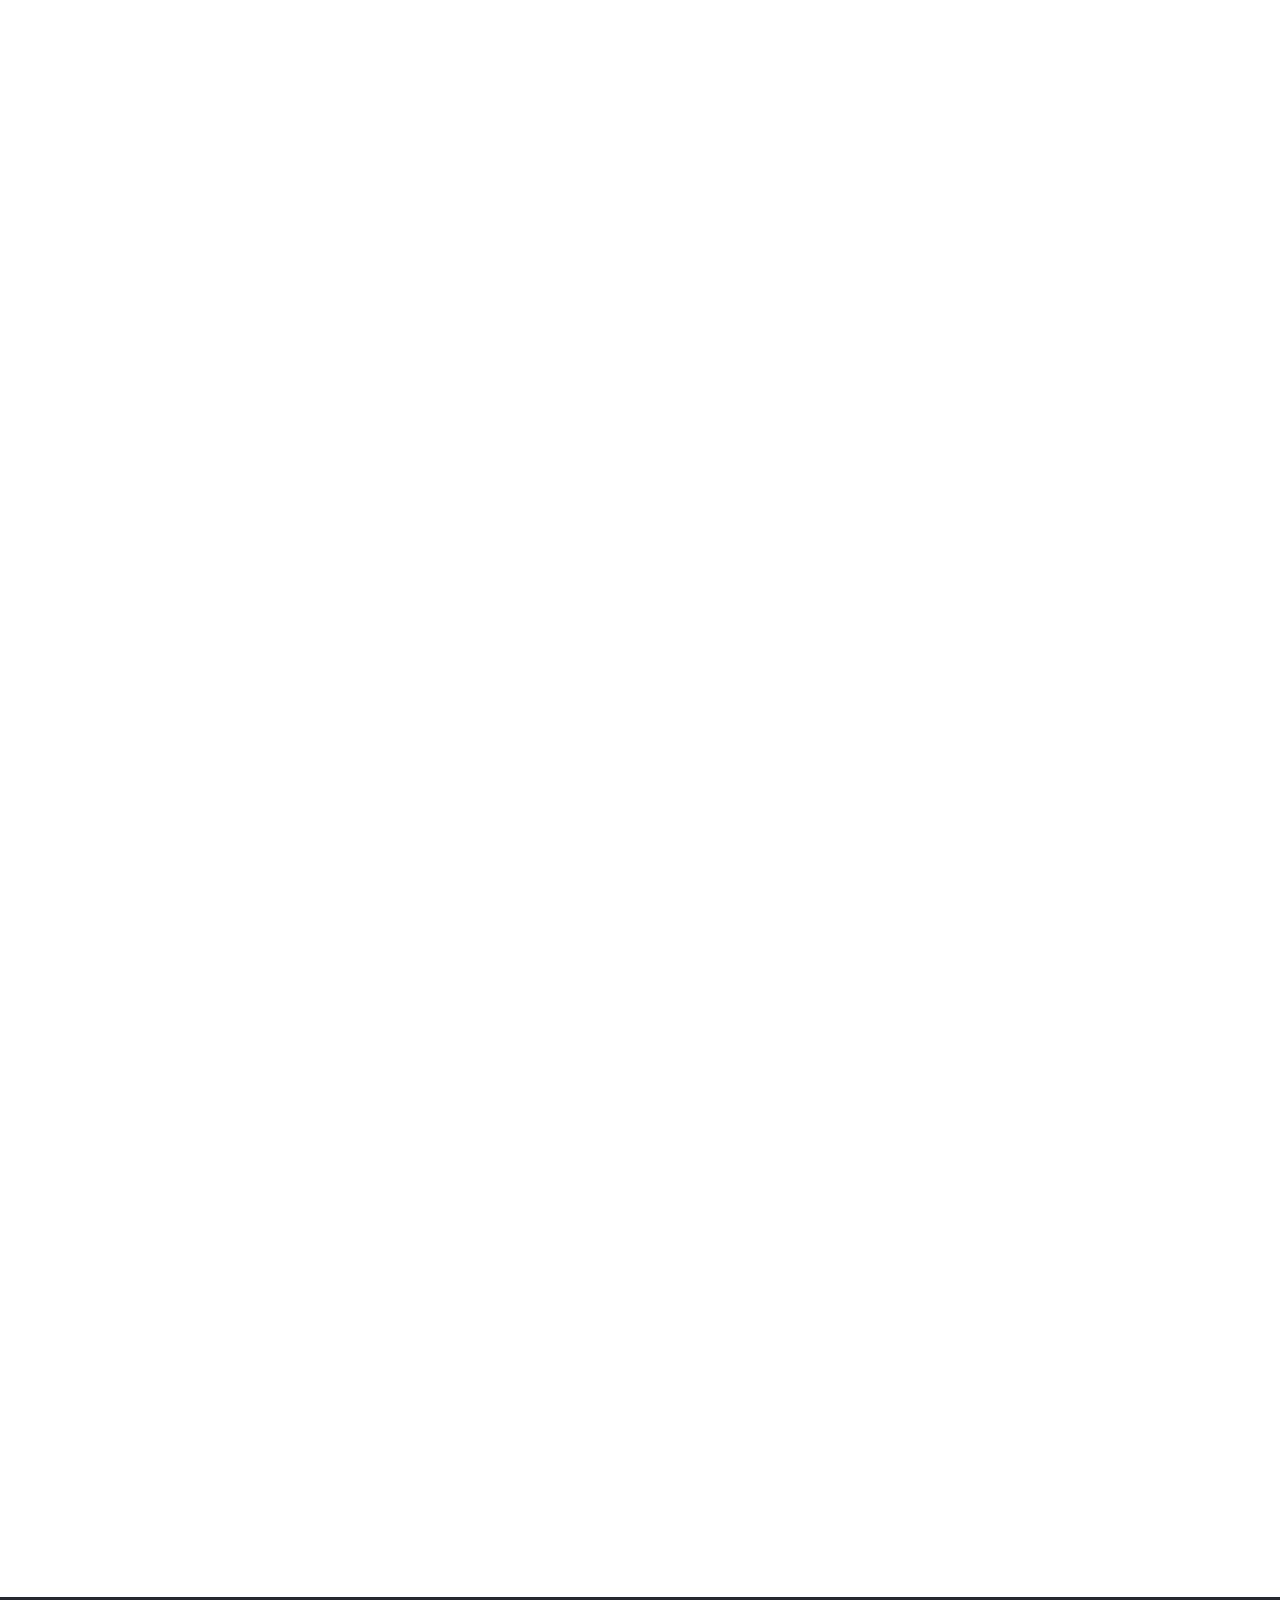
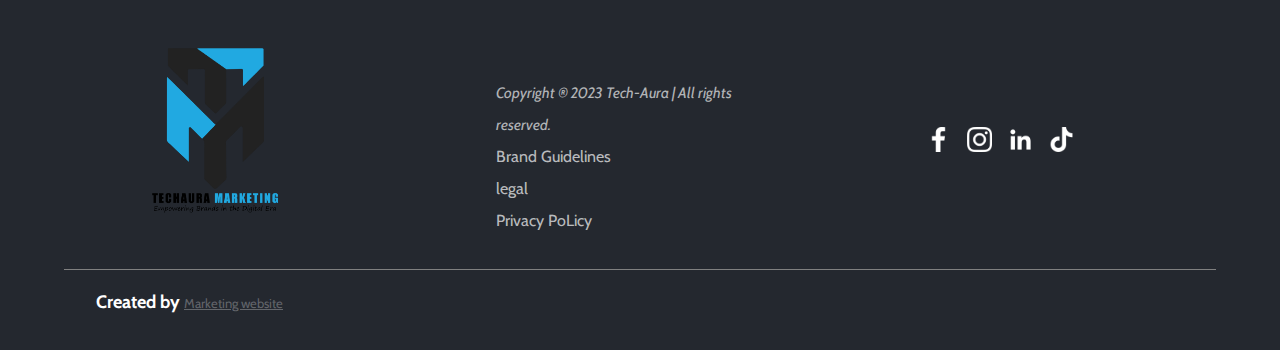
==== commit edaf2004: "plan page added" ====
--- a/index.html
+++ b/index.html
@@ -266,12 +266,8 @@
               src="https://firebasestorage.googleapis.com/v0/b/tech-aura.appspot.com/o/group-people-working-team%20(1).jpg?alt=media&token=35de0142-ad74-4899-b214-7d2cd3d12f76"
               alt=""
             />
-            <img
-              class="right-block-image-second"
-              src="./images/Group 12 (1).jpg"
-              alt=""
-            />
-          </div>
+         
+            <iframe width="560" height="315" src="https://www.youtube.com/embed/2d2x9kRgfD4?si=J-hv9M8aAzmkWi-x&amp;controls=0" title="YouTube video player"  frameborder="0" allow="accelerometer; autoplay; clipboard-write; encrypted-media; gyroscope; picture-in-picture; web-share" allowfullscreen></iframe>
         </div>
       </div>
     </section>
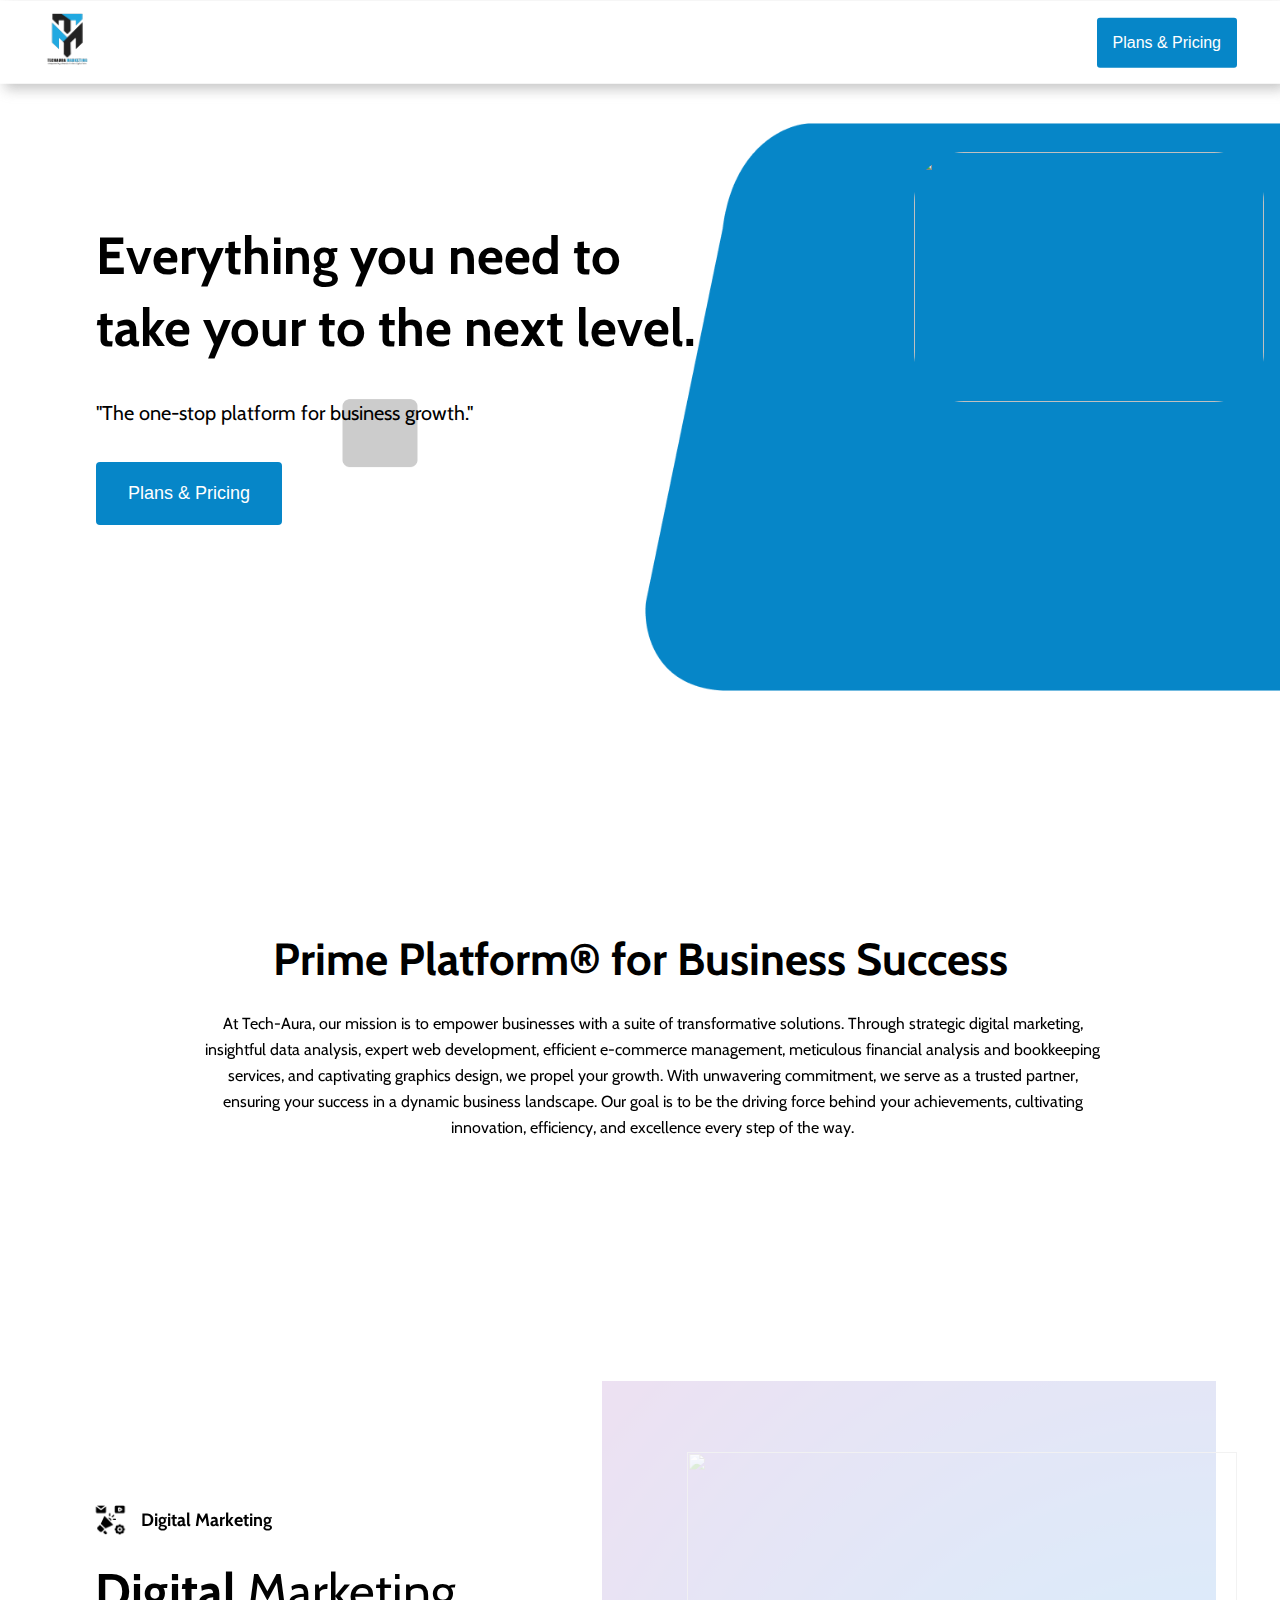
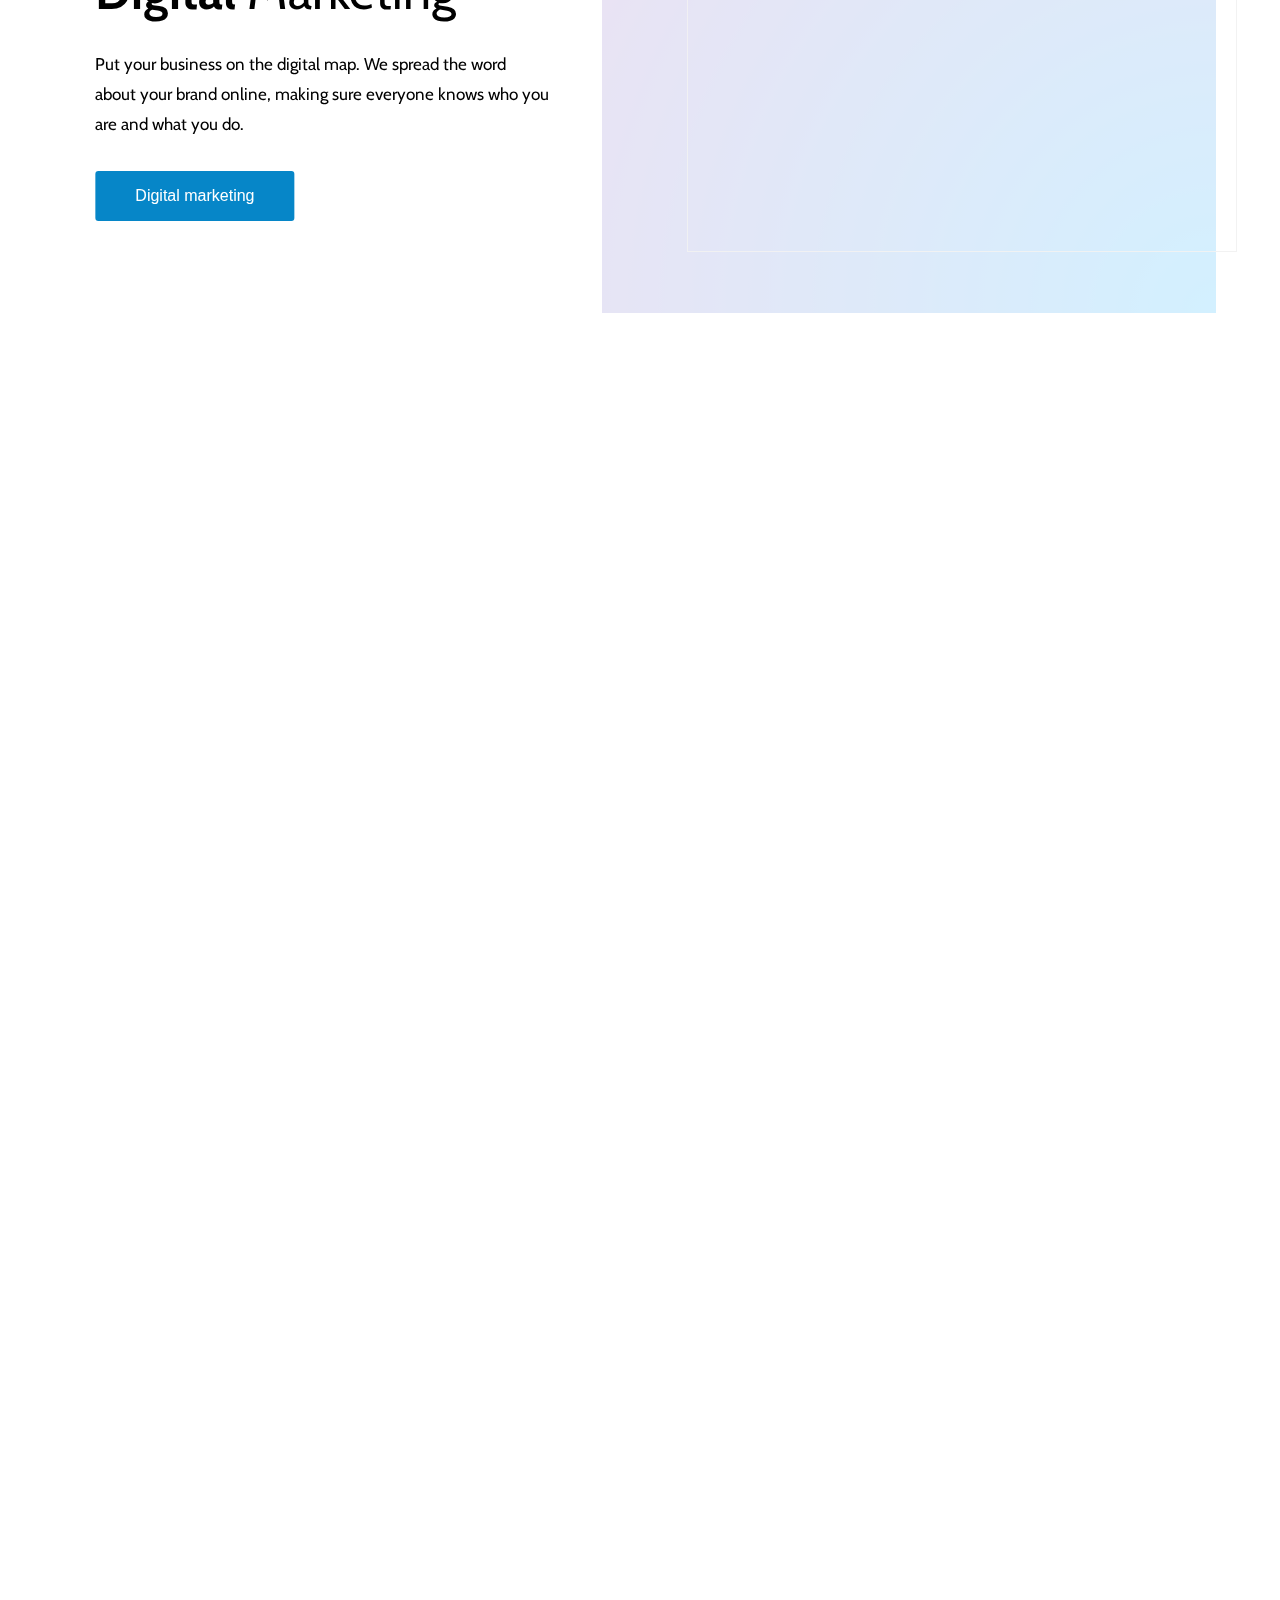
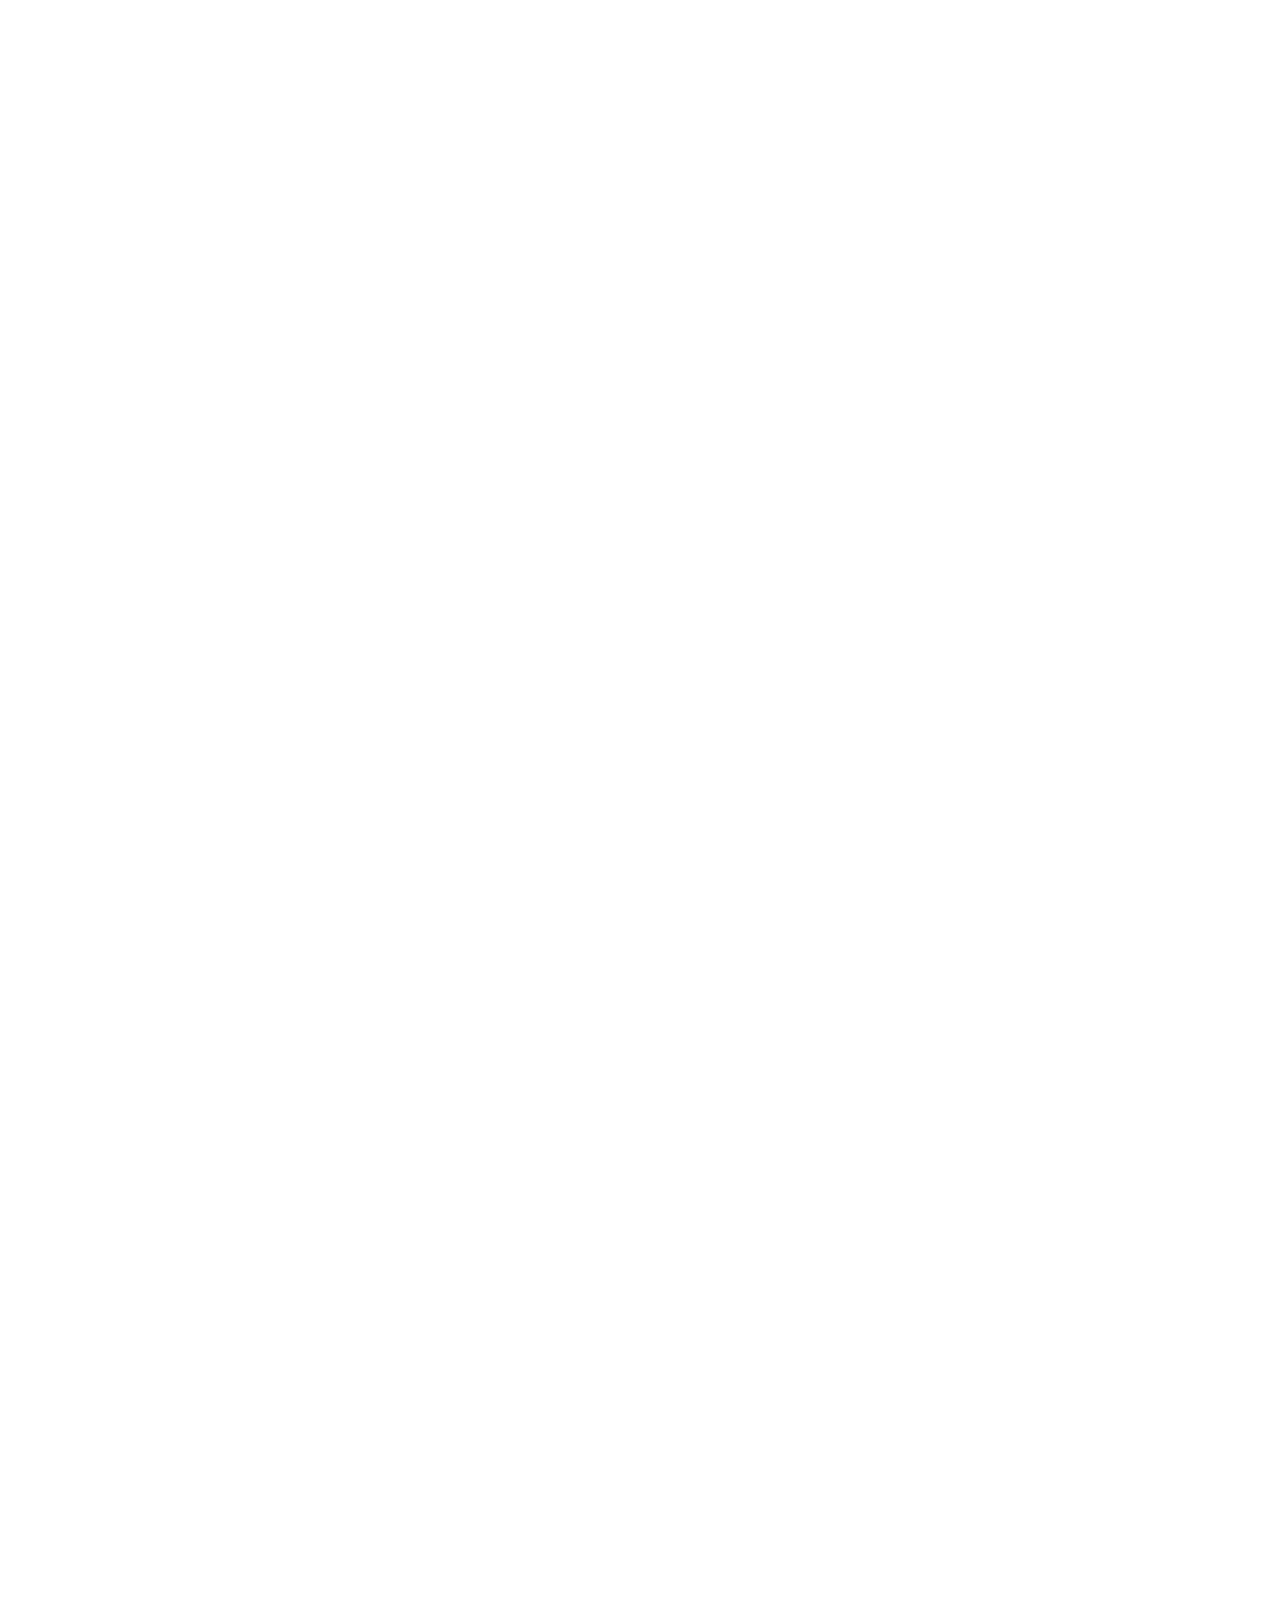
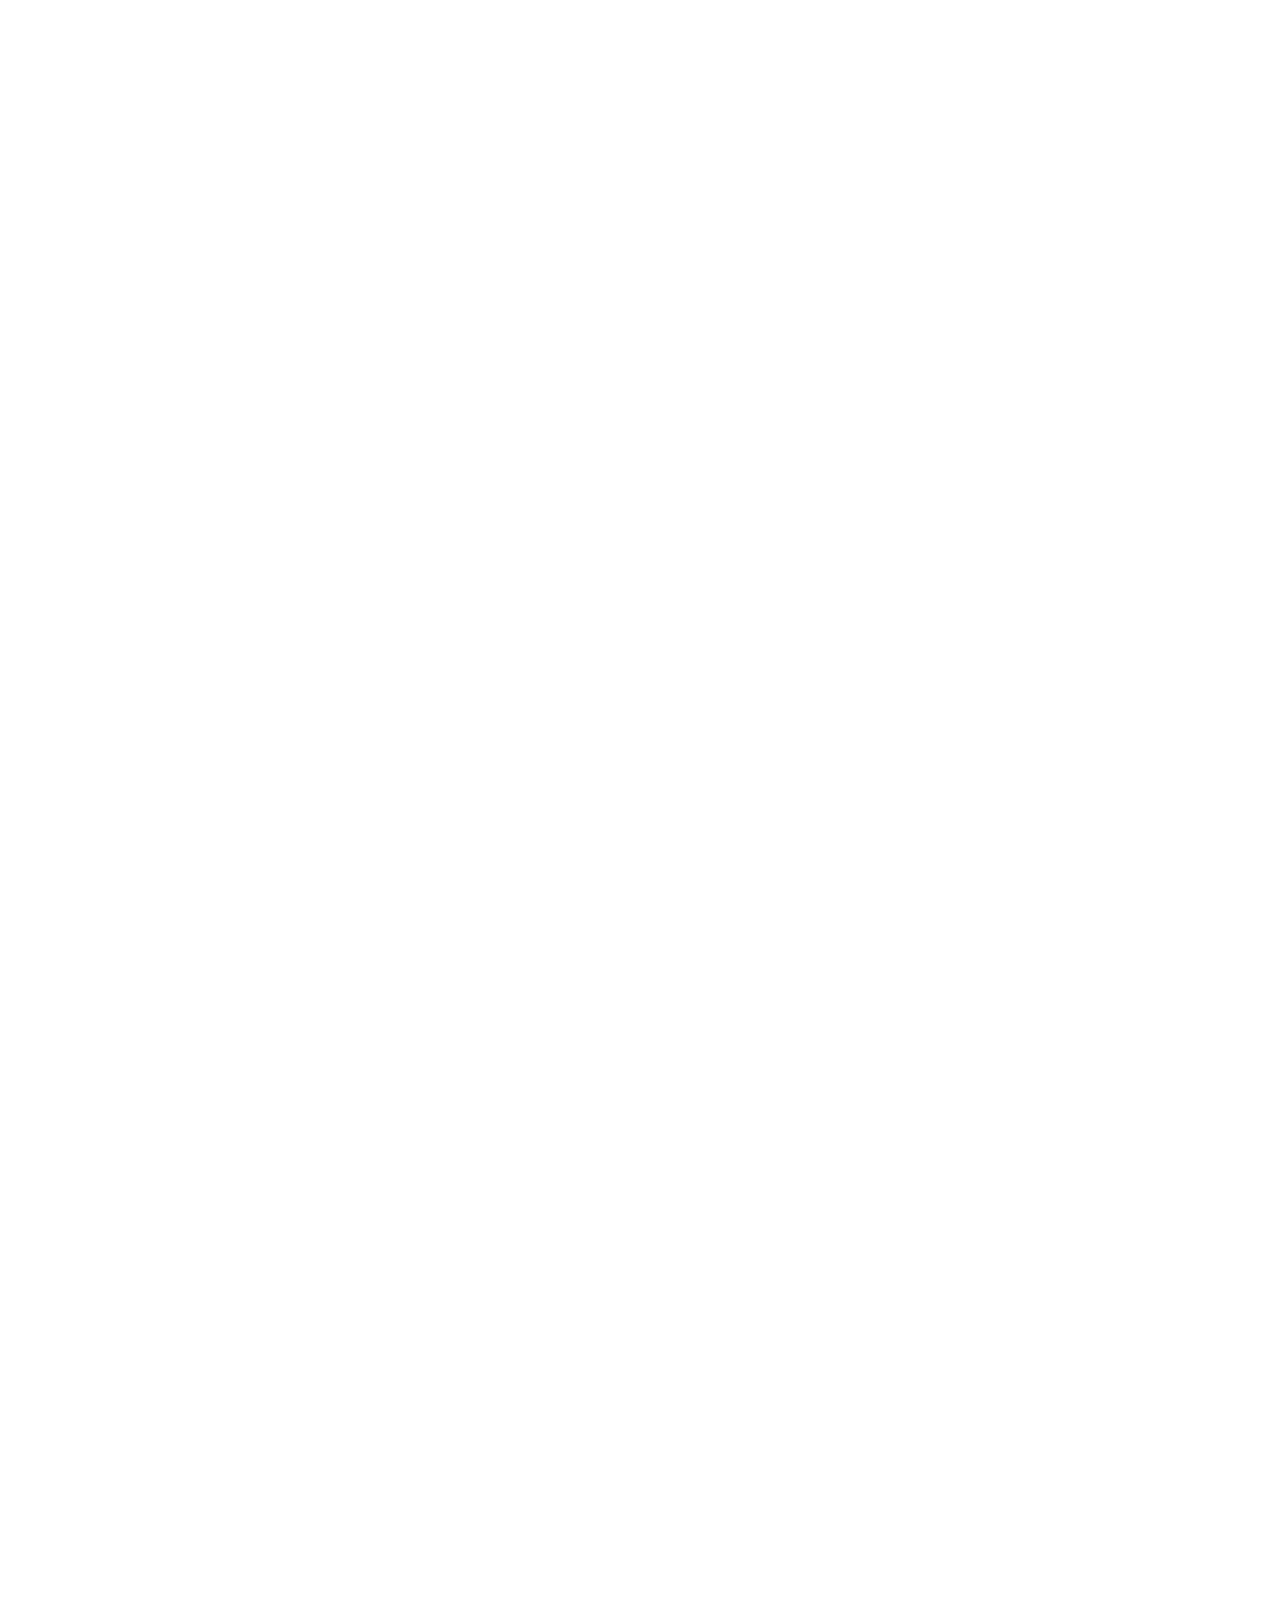
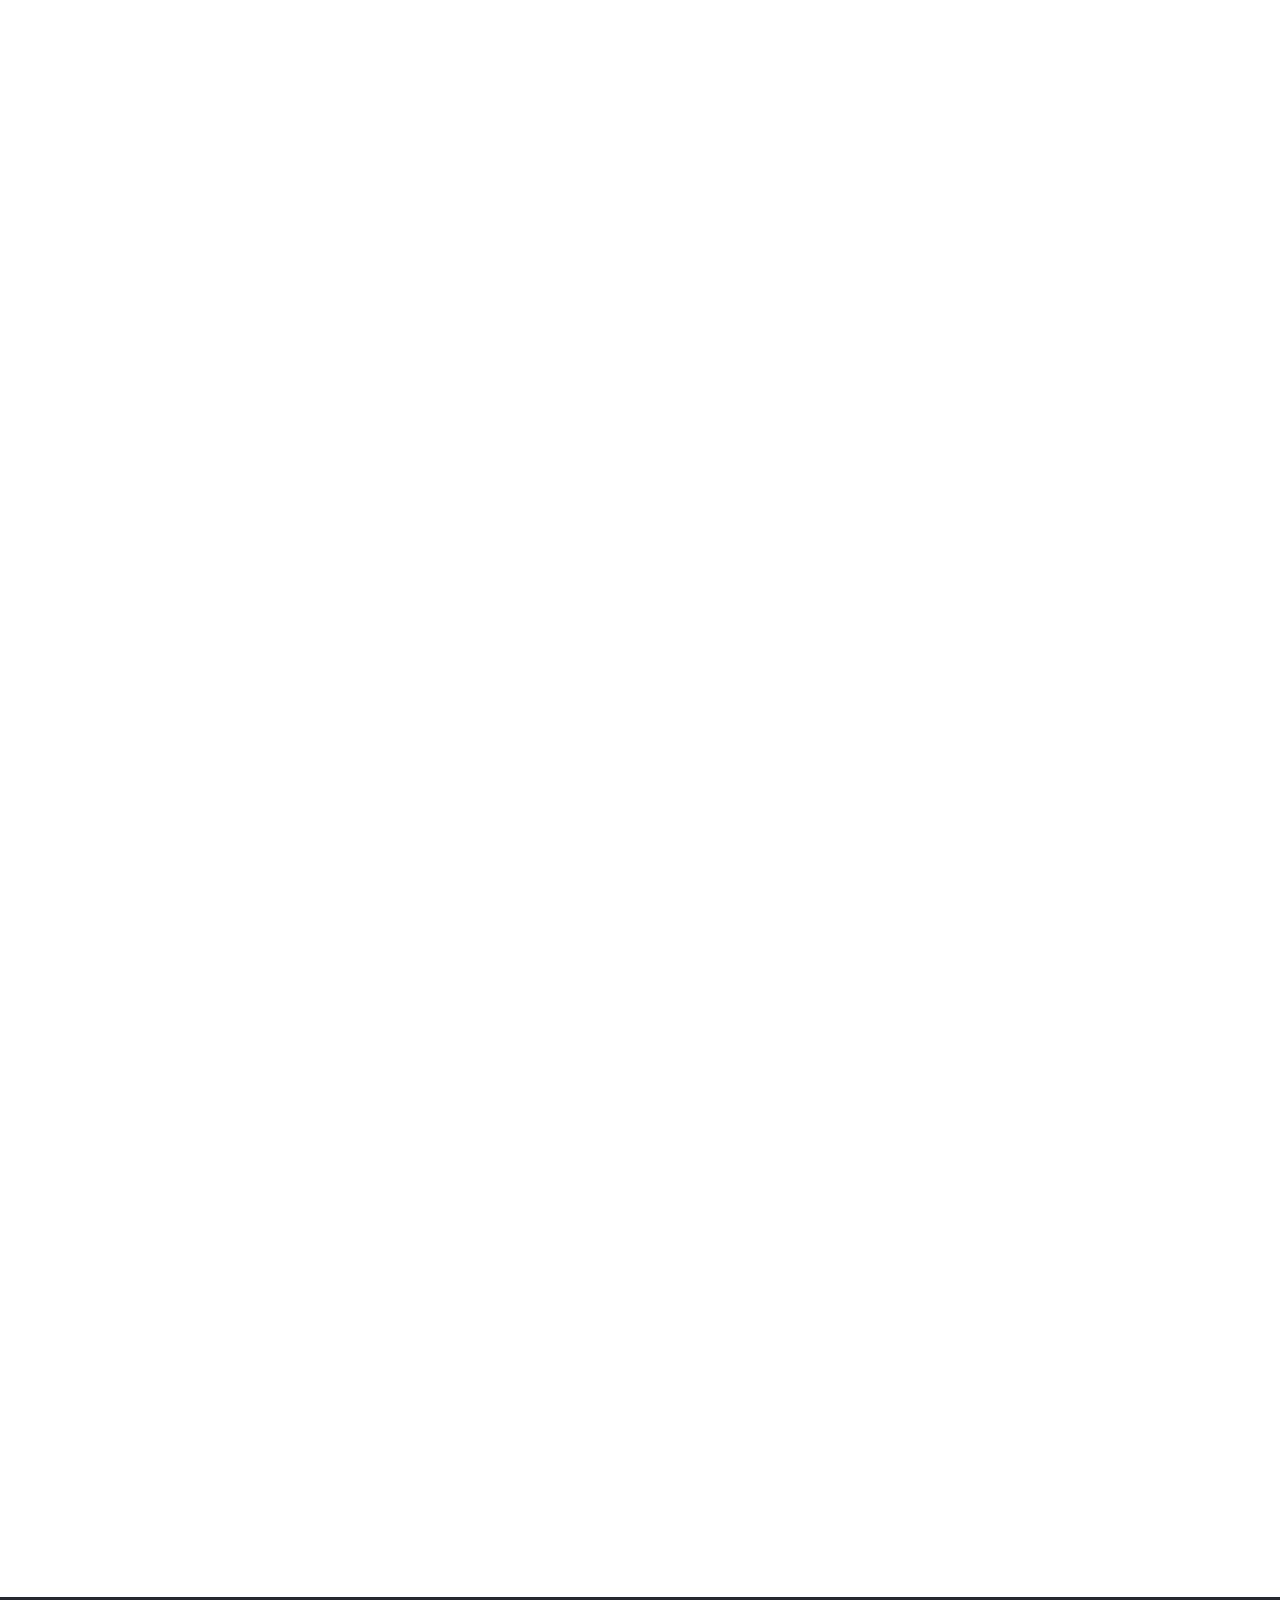
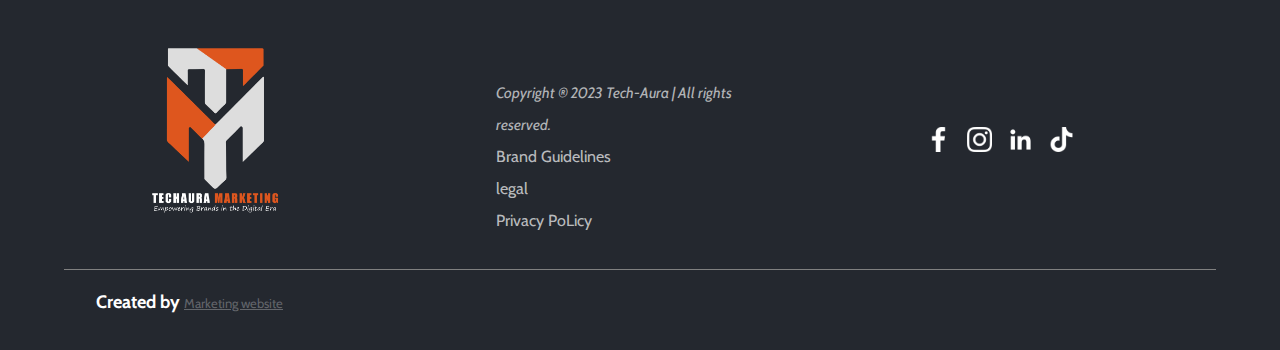
==== commit a2eefad7: "plan page added" ====
--- a/index.html
+++ b/index.html
@@ -208,7 +208,7 @@
       <div class="header-right-block">
         <!-- header-right-block-btn  -->
         <button class="right-block-btn">
-          <a href="#">Plans & Pricing</a>
+          <a href="./plans.html">Plans & Pricing</a>
         </button>
       </div>
     </header>
--- a/css/footer.css
+++ b/css/footer.css
@@ -1,187 +1,188 @@
 /** footer-block  */
 .footer-section {
-    margin-top: 124px;
-    background-color: #24282f;
-    padding: 1rem 4rem;
-  }
-  /* footer-top-content */
-  .footer-block-top-content {
-    display: grid;
-    grid-template-columns: repeat(3, 1fr);
-    border-bottom: 1px solid gray;
-  }
-  /* left-block  */
-  .footer-top-left-block {
-    display: flex;
-    flex-direction: column;
-    width: 300px;
-    justify-content: center;
-    align-items: center;
-    margin-bottom: 1rem;
-  }
-  /* logo-block  */
-  .left-block-logo {
-    width: 13rem;
-    /* filter: invert(1); */
-  }
-  /* left-block-img  */
-  .left-block-img {
-    display: grid;
-    grid-template-columns: repeat(2, 1fr);
-  }
-  /* left-block-first-img  */
-  .left-block-first-img {
-    width: 6.7rem;
-  }
-  /* mid-section  */
-  .footer-top-mid-block {
-    display: flex;
-    margin: 1rem;
-  }
-  /* mid-left-block  */
-  .mid-left-block {
-    margin: 0rem 2.5rem;
-  }
-  /* mid-left-block-heading */
-  .mid-left-block-heading {
-    font-size: 18px;
-    color: white;
-    line-height: 2rem;
-  }
-  
-  .footer-section ul {
-    list-style: none;
-  }
-  
-  .footer-section ul li a {
-    text-decoration: none;
-    font-size: 16px;
-    color: rgba(255, 255, 255, 0.706);
-    line-height: 2rem;
-  }
-  
-  .footer-section ul li a:hover {
-    color: white;
-  }
-  
-  .footer-section h1 {
-    font-size: 18px;
-    color: white;
-    line-height: 2rem;
-  }
-  
-  /* mid-mid-block */
-  .mid-mid-block {
-    margin: 2rem 2.5rem;
-  }
-  
-  /* mid-right-block  */
-  .mid-right-block {
-    margin: 0rem 2rem;
-  }
-  
-  /* footer-right-block  */
-  .footer-right-block {
-    margin: 1rem;
-    margin-left: 0px;
-    display: flex;
-    justify-content: center;
-    align-items: center;
-  }
-  /* right-left-block  */
-  .footer-right-block-left-content-block {
-    margin: 0rem 1rem;
-  }
-  /* right-right-block */
-  .footer-right-block-right-content-block {
-    margin: 0rem 2.5rem;
-    display: flex;
-    align-items: flex-start;
-  }
-  /* right-top-block  */
-  .right-top-block {
-    display: flex;
-    flex-direction: column;
-    margin-right: 1rem;
-  }
-  
-  /* right-mid-block */
-  .right-mid-block {
-    /* margin: 2rem 0; */
-    margin-right: 1rem;
-  }
-  
-  /* footer-bottom-top-content */
-  .footer-bottom-top-block-content {
-    display: flex;
-    justify-content: space-between;
-    align-items: center;
-    padding: 1rem 2rem;
-  }
-  /* bottom-left-block  */
-  .bottom-top-left-block {
-    margin-top: 2rem;
-  }
-  /* logo-block */
-  .top-left-block-logos {
-    border: 2px solid white;
-    width: 20rem;
-    color: white;
-    margin: 1rem;
-  }
-  /* top-left-block-para */
-  .top-left-block-para {
-    color: rgba(255, 255, 255, 0.673);
-    font-size: 15px;
-    font-style: italic;
-    line-height: 2rem;
-  }
-  
-  /* bottom-top-right-block-heading */
-  .bottom-top-right-block-heading {
-    font-size: 14px;
-    margin: 2rem;
-    color: rgba(255, 255, 255, 0.644);
-    margin-left: 16px;
-  }
-  /* bottom-top-right-block-span a  */
-  .bottom-top-right-block-span a {
-    color: rgba(255, 255, 255, 0.644);
-  }
-  .bottom-top-right-block-span :hover {
-    color: white;
-  }
-  /* bottom-top-right-block-images */
-  .bottom-top-right-block-images {
-    margin: 2rem;
-    display: flex;
-    align-items: center;
-    margin-left: 0px;
-  }
-  .top-right-block-image {
-    width: 25px;
-    margin: 0rem 0.5rem;
-  }
-  
-  /* footer-bottom-bottom-block-content */
-  .footer-bottom-bottom-block-content {
-    padding: 1rem 2rem;
-  }
-  /* bottom-block-content-first-heading */
-  .bottom-block-content-first-heading {
-    color: rgba(255, 255, 255, 0.285);
-    font-size: 14px;
-    display: inline;
-  }
-  /* bottom-block-content-first-link */
-  .bottom-block-content-first-link {
-    text-decoration: none;
-  }
-  .bottom-block-content-first-link :hover {
-    color: white;
-  }
-  /* bottom-block-content-second-link */
-  .bottom-block-content-second-link {
-    color: rgba(255, 255, 255, 0.29);
-    font-size: 13px;
-  }+  margin-top: 124px;
+  background-color: #24282f;
+  padding: 1rem 4rem;
+}
+/* footer-top-content */
+.footer-block-top-content {
+  display: grid;
+  grid-template-columns: repeat(3, 1fr);
+  border-bottom: 1px solid gray;
+}
+/* left-block  */
+.footer-top-left-block {
+  display: flex;
+  flex-direction: column;
+  width: 300px;
+  justify-content: center;
+  align-items: center;
+  margin-bottom: 1rem;
+}
+/* logo-block  */
+.left-block-logo {
+  width: 13rem;
+  filter: invert(1);
+}
+/* left-block-img  */
+.left-block-img {
+  display: grid;
+  grid-template-columns: repeat(2, 1fr);
+}
+/* left-block-first-img  */
+.left-block-first-img {
+  width: 6.7rem;
+}
+/* mid-section  */
+.footer-top-mid-block {
+  display: flex;
+  margin: 1rem;
+}
+/* mid-left-block  */
+.mid-left-block {
+  margin: 0rem 2.5rem;
+}
+/* mid-left-block-heading */
+.mid-left-block-heading {
+  font-size: 18px;
+  color: white;
+  line-height: 2rem;
+}
+
+.footer-section ul {
+  list-style: none;
+}
+
+.footer-section ul li a {
+  text-decoration: none;
+  font-size: 16px;
+  color: rgba(255, 255, 255, 0.706);
+  line-height: 2rem;
+}
+
+.footer-section ul li a:hover {
+  color: white;
+}
+
+.footer-section h1 {
+  font-size: 18px;
+  color: white;
+  line-height: 2rem;
+}
+
+/* mid-mid-block */
+.mid-mid-block {
+  margin: 2rem 2.5rem;
+}
+
+/* mid-right-block  */
+.mid-right-block {
+  margin: 0rem 2rem;
+}
+
+/* footer-right-block  */
+.footer-right-block {
+  margin: 1rem;
+  margin-left: 0px;
+  display: flex;
+  justify-content: center;
+  align-items: center;
+}
+/* right-left-block  */
+.footer-right-block-left-content-block {
+  margin: 0rem 1rem;
+}
+/* right-right-block */
+.footer-right-block-right-content-block {
+  margin: 0rem 2.5rem;
+  display: flex;
+  align-items: flex-start;
+}
+/* right-top-block  */
+.right-top-block {
+  display: flex;
+  flex-direction: column;
+  margin-right: 1rem;
+}
+
+/* right-mid-block */
+.right-mid-block {
+  /* margin: 2rem 0; */
+  margin-right: 1rem;
+}
+
+/* footer-bottom-top-content */
+.footer-bottom-top-block-content {
+  display: flex;
+  justify-content: space-between;
+  align-items: center;
+  padding: 1rem 2rem;
+}
+/* bottom-left-block  */
+.bottom-top-left-block {
+  margin-top: 2rem;
+}
+/* logo-block */
+.top-left-block-logos {
+  border: 2px solid white;
+  width: 20rem;
+  color: white;
+  margin: 1rem;
+}
+/* top-left-block-para */
+.top-left-block-para {
+  color: rgba(255, 255, 255, 0.673);
+  font-size: 15px;
+  font-style: italic;
+  line-height: 2rem;
+}
+
+/* bottom-top-right-block-heading */
+.bottom-top-right-block-heading {
+  font-size: 14px;
+  margin: 2rem;
+  color: rgba(255, 255, 255, 0.644);
+  margin-left: 16px;
+}
+/* bottom-top-right-block-span a  */
+.bottom-top-right-block-span a {
+  color: rgba(255, 255, 255, 0.644);
+}
+.bottom-top-right-block-span :hover {
+  color: white;
+}
+/* bottom-top-right-block-images */
+.bottom-top-right-block-images {
+  margin: 2rem;
+  display: flex;
+  align-items: center;
+  margin-left: 0px;
+}
+.top-right-block-image {
+  width: 25px;
+  margin: 0rem 0.5rem;
+}
+
+/* footer-bottom-bottom-block-content */
+.footer-bottom-bottom-block-content {
+  padding: 1rem 2rem;
+}
+/* bottom-block-content-first-heading */
+.bottom-block-content-first-heading {
+  color: rgba(255, 255, 255, 0.285);
+  font-size: 14px;
+  display: inline;
+}
+/* bottom-block-content-first-link */
+.bottom-block-content-first-link {
+  text-decoration: none;
+}
+.bottom-block-content-first-link :hover {
+  color: white;
+}
+/* bottom-block-content-second-link */
+.bottom-block-content-second-link {
+  color: rgba(255, 255, 255, 0.29);
+  font-size: 13px;
+}
+
--- a/css/responsive.css
+++ b/css/responsive.css
@@ -1,311 +1,314 @@
 /**Media Quiries  */
 @media (max-width: 1250px) {
-    .right-block-image-first {
-      width: 190px;
-      height: 190px;
-      top: -20px;
-      right: -80px;
-    }
-  
-    .right-block-image-second {
-      width: 400px;
-      height: 300px;
-      top: 150px;
-      left: -27px;
-    }
-    .nav-links-block {
-      position: absolute;
-      top: 71px;
-      left: 380px;
-    }
-  }
-  
-  @media (max-width: 1024px) {
-    .left-grid-block-heading {
-      font-size: 42px;
-      line-height: 52px;
-      width: 80%;
-      margin-top: 3rem;
-      border-radius: 20px;
-    }
-  
-    .right-block-image-first {
-      width: 190px;
-      height: 190px;
-      top: -20px;
-      right: -80px;
-      border-radius: 20px;
-    }
-  
-    .right-block-image-second {
-      width: 350px;
-      height: 250px;
-      top: 110px;
-      left: -200px;
-      border-radius: 20px;
-    }
-  
-    .background-right-asset img {
-      width: 550px;
-      position: absolute;
-    }
-    .nav-links-each {
-      display: flex;
-      flex-direction: column;
-      align-items: center;
-      justify-content: center;
-      height: 100px;
-    }
-    .nav-links-each p {
-      width: 90%;
-    }
-  
-    .left-grid-block-para {
-      font-size: 16px;
-    }
-  
-    .left-grid-block-btn {
-      padding: 1rem 1.5rem;
-    }
-  
-    .left-grid-block-btn a {
-      font-size: 16px;
-    }
-  
-    .grid-right-block-img {
-      width: 400px;
-      height: 250px;
-      object-fit: cover;
-    }
-  
-    .service-grid-right-block {
-      padding-left: 0rem;
-      padding-top: 0rem;
-      padding-bottom: 0rem;
-      display: flex;
-      align-items: center;
-      justify-content: flex-end;
-    }
-  
-    .footer-block-top-content {
-      display: grid;
-      justify-content: center;
-      align-items: center;
-    }
-    .footer-top-left-block {
-      width: 100%;
-      align-items: center;
-    }
-  
-    .footer-top-mid-block {
-      justify-content: center;
-    }
-  }
-  
-  @media (max-width: 1024px) {
-    .left-grid-block-heading {
-      font-size: 40px;
-      line-height: 50px;
-      width: 90%;
-      margin-top: 3rem;
-      border-radius: 20px;
-    }
-  
-    .left-grid-block {
-      width: 100%;
-    }
-  
-    .left-grid-block-content {
-      width: 100%;
-    }
-  
-    .background-right-asset {
-      position: absolute;
-      top: -17px;
-      z-index: -111;
-      right: 300px;
-    }
-  
-    .right-block-image-second {
-      width: 250px;
-      height: 250px;
-      top: 110px;
-      left: 0px;
-      border-radius: 20px;
-    }
-  }
-  
-  @media (max-width: 769px) {
-    .hero-section {
-      height: 800px;
-    }
-  
-    .background-right-asset {
-      right: 100px;
-    }
-  
-    .hero-block-content {
-      display: grid;
-      grid-template-columns: repeat(1, 1fr);
-      grid-gap: 0px;
-    }
-    .small-block-icon {
-      width: 20px;
-    }
-    .nav-links-top h4 {
-      font-size: 12px;
-    }
-    .nav-links-each p {
-      font-size: 10px;
-    }
-    .nav-links-each {
-      margin: 0.5rem 0rem;
-    }
-    .nav-links-block {
-      top: 62px;
-      left: 94px;
-      padding: 1rem 2rem;
-      width: 70%;
-    }
-    .nav-links-each {
-      height: 90px;
-    }
-    .left-grid-block {
-      height: 350px;
-    }
-    .backgroun-left-bottom-asset {
-      left: 0px;
-      bottom: 300px;
-    }
-  
-    .right-block-image-second {
-      width: 350px;
-      height: 350px;
-    }
-    .header-left-block {
-      margin-left: 0px;
-    }
-    .nav-links a {
-      font-size: 14px;
-      margin: 0px 8px;
-    }
-    #content {
-      margin-right: 10px;
-    }
-    .nav-links a span {
-      right: -17px;
-    }
-    .nav-links a span img {
-      width: 10px;
-    }
-    .right-block-btn {
-      padding: 10px 10px;
-    }
-    .right-block-btn a {
-      font-size: 12px;
-    }
-    .brief-info-block-heading {
-      width: 80%;
-      text-align: center;
-      font-size: 32px;
-    }
-    .brief-info-block-para {
-      width: 80%;
-      font-size: 14px;
-    }
-  
-    .service-grid-block {
-      grid-template-columns: repeat(1, 1fr);
-    }
-    .service-grid-right-block {
-      justify-content: center;
-      padding: 2rem;
-    }
-    .footer-section {
-      padding: 1rem 1rem;
-    }
-  }
-  
-  @media (max-width: 520px) {
-    .nav-links {
-      margin: 0px 10px;
-    }
-    .nav-links ul {
-      align-items: center;
-    }
-    .nav-links-block {
-      top: 61px;
-      left: 29px;
-      width: 75%;
-    }
-    .nav-links-each {
-      height: 70px;
-    }
-    .nav-links-block {
-      grid-template-columns: repeat(2, 1fr);
-    }
-    /* #content {
+  .right-block-image-first {
+    width: 190px;
+    height: 190px;
+    top: -20px;
+    right: -80px;
+  }
+
+  .right-block-image-second {
+    width: 400px;
+    height: 300px;
+    top: 150px;
+    left: -27px;
+  }
+  .nav-links-block {
+    position: absolute;
+    top: 71px;
+    left: 380px;
+  }
+}
+
+@media (max-width: 1024px) {
+  .left-grid-block-heading {
+    font-size: 42px;
+    line-height: 52px;
+    width: 80%;
+    margin-top: 3rem;
+    border-radius: 20px;
+  }
+
+  .right-block-image-first {
+    width: 190px;
+    height: 190px;
+    top: -20px;
+    right: -80px;
+    border-radius: 20px;
+  }
+
+  .right-block-image-second {
+    width: 350px;
+    height: 250px;
+    top: 110px;
+    left: -200px;
+    border-radius: 20px;
+  }
+
+  .background-right-asset img {
+    width: 550px;
+    position: absolute;
+  }
+  .nav-links-each {
+    display: flex;
+    flex-direction: column;
+    align-items: center;
+    justify-content: center;
+    height: 100px;
+  }
+  .nav-links-each p {
+    width: 90%;
+  }
+
+  .left-grid-block-para {
+    font-size: 16px;
+  }
+
+  .left-grid-block-btn {
+    padding: 1rem 1.5rem;
+  }
+
+  .left-grid-block-btn a {
+    font-size: 16px;
+  }
+
+  .grid-right-block-img {
+    width: 400px;
+    height: 250px;
+    object-fit: cover;
+  }
+
+  .service-grid-right-block {
+    padding-left: 0rem;
+    padding-top: 0rem;
+    padding-bottom: 0rem;
+    display: flex;
+    align-items: center;
+    justify-content: flex-end;
+  }
+
+  .footer-block-top-content {
+    display: grid;
+    justify-content: center;
+    align-items: center;
+  }
+  .footer-top-left-block {
+    width: 100%;
+    align-items: center;
+  }
+
+  .footer-top-mid-block {
+    justify-content: center;
+  }
+}
+
+@media (max-width: 1024px) {
+  .left-grid-block-heading {
+    font-size: 40px;
+    line-height: 50px;
+    width: 90%;
+    margin-top: 3rem;
+    border-radius: 20px;
+  }
+
+  .left-grid-block {
+    width: 100%;
+  }
+
+  .left-grid-block-content {
+    width: 100%;
+  }
+
+  .background-right-asset {
+    position: absolute;
+    top: -17px;
+    z-index: -111;
+    right: 300px;
+  }
+
+  .right-block-image-second {
+    width: 250px;
+    height: 250px;
+    top: 110px;
+    left: 0px;
+    border-radius: 20px;
+  }
+}
+
+@media (max-width: 769px) {
+  .hero-section {
+    height: 800px;
+  }
+
+  .background-right-asset {
+    right: 100px;
+  }
+
+  .hero-block-content {
+    display: grid;
+    grid-template-columns: repeat(1, 1fr);
+    grid-gap: 0px;
+  }
+  .small-block-icon {
+    width: 20px;
+  }
+  .nav-links-top h4 {
+    font-size: 12px;
+  }
+  .nav-links-each p {
+    font-size: 10px;
+  }
+  .nav-links-each {
+    margin: 0.5rem 0rem;
+  }
+  .nav-links-block {
+    top: 62px;
+    left: 94px;
+    padding: 1rem 2rem;
+    width: 70%;
+  }
+  .nav-links-each {
+    height: 90px;
+  }
+  .left-grid-block {
+    height: 350px;
+  }
+  .backgroun-left-bottom-asset {
+    left: 0px;
+    bottom: 300px;
+  }
+
+  .right-block-image-second {
+    width: 350px;
+    height: 350px;
+  }
+  .header-left-block {
+    margin-left: 0px;
+  }
+  .nav-links a {
+    font-size: 14px;
+    margin: 0px 8px;
+  }
+  #content {
+    margin-right: 10px;
+  }
+  .nav-links a span {
+    right: -17px;
+  }
+  .nav-links a span img {
+    width: 10px;
+  }
+  .right-block-btn {
+    padding: 10px 10px;
+  }
+  .right-block-btn a {
+    font-size: 12px;
+  }
+  .brief-info-block-heading {
+    width: 80%;
+    text-align: center;
+    font-size: 32px;
+  }
+  .brief-info-block-para {
+    width: 80%;
+    font-size: 14px;
+  }
+
+  .service-grid-block {
+    grid-template-columns: repeat(1, 1fr);
+  }
+  .service-grid-right-block {
+    justify-content: center;
+    padding: 2rem;
+  }
+  .footer-section {
+    padding: 1rem 1rem;
+  }
+}
+
+@media (max-width: 520px) {
+  .nav-links {
+    margin: 0px 10px;
+  }
+  .nav-links ul {
+    align-items: center;
+  }
+  .nav-links-block {
+    top: 61px;
+    left: 29px;
+    width: 75%;
+  }
+  .nav-links-each {
+    height: 70px;
+  }
+  .nav-links-block {
+    grid-template-columns: repeat(2, 1fr);
+  }
+  /* #content {
       margin-top: 23px;
     } */
-    .header-right-block {
-      padding: 0px 20px;
-      margin-right: 5px;
-    }
-    /* .nav-links a span {
+  .header-right-block {
+    padding: 0px 20px;
+    margin-right: 5px;
+  }
+  /* .nav-links a span {
       right: -37px;
     } */
-    .right-block-btn a {
-      font-size: 8px;
-    }
-    .nav-links a {
-      font-size: 10px;
-      margin: 0px 8px;
-    }
-    .right-block-image-second {
-      width: 290px;
-      height: 290px;
-      top: 120px;
-    }
-  
-    .right-block-image-first {
-      top: 36px;
-    }
-  
-    .left-grid-block-para {
-      font-size: 13px;
-    }
-    .hero-section {
-      height: 900px;
-      overflow-x: hidden;
-    }
-  }
-  
-  @media (max-width: 400px) {
-    #content {
-      display: none;
-    }
-  
-    .grid-left-block-heading {
-      font-size: 30px;
-      line-height: 40px;
-      width: 70%;
-    }
-    .grid-left-block-para {
-      font-size: 15px;
-      width: 70%;
-    }
-    .background-right-asset {
-      display: none;
-    }
-    .bottom-top-right-block-images {
-      margin: 0rem;
-      flex-direction: column;
-    }
-    .service-section {
-      overflow-x: hidden;
-    }
-    .service-grid-left-block {
-      padding-left: 0rem;
-    }
-  }
-  +  .right-block-btn a {
+    font-size: 8px;
+  }
+  .nav-links a {
+    font-size: 10px;
+    margin: 0px 8px;
+  }
+  .right-block-image-second {
+    width: 290px;
+    height: 290px;
+    top: 120px;
+  }
+
+  .right-block-image-first {
+    top: 36px;
+  }
+
+  .left-grid-block-para {
+    font-size: 13px;
+  }
+  .hero-section {
+    height: 900px;
+    overflow-x: hidden;
+  }
+  .footer-block-top-content {
+    display: flex;
+    flex-direction: column;
+  }
+}
+
+@media (max-width: 400px) {
+  #content {
+    display: none;
+  }
+
+  .grid-left-block-heading {
+    font-size: 30px;
+    line-height: 40px;
+    width: 70%;
+  }
+  .grid-left-block-para {
+    font-size: 15px;
+    width: 70%;
+  }
+  .background-right-asset {
+    display: none;
+  }
+  .bottom-top-right-block-images {
+    margin: 0rem;
+    flex-direction: column;
+  }
+  .service-section {
+    overflow-x: hidden;
+  }
+  .service-grid-left-block {
+    padding-left: 0rem;
+  }
+}
